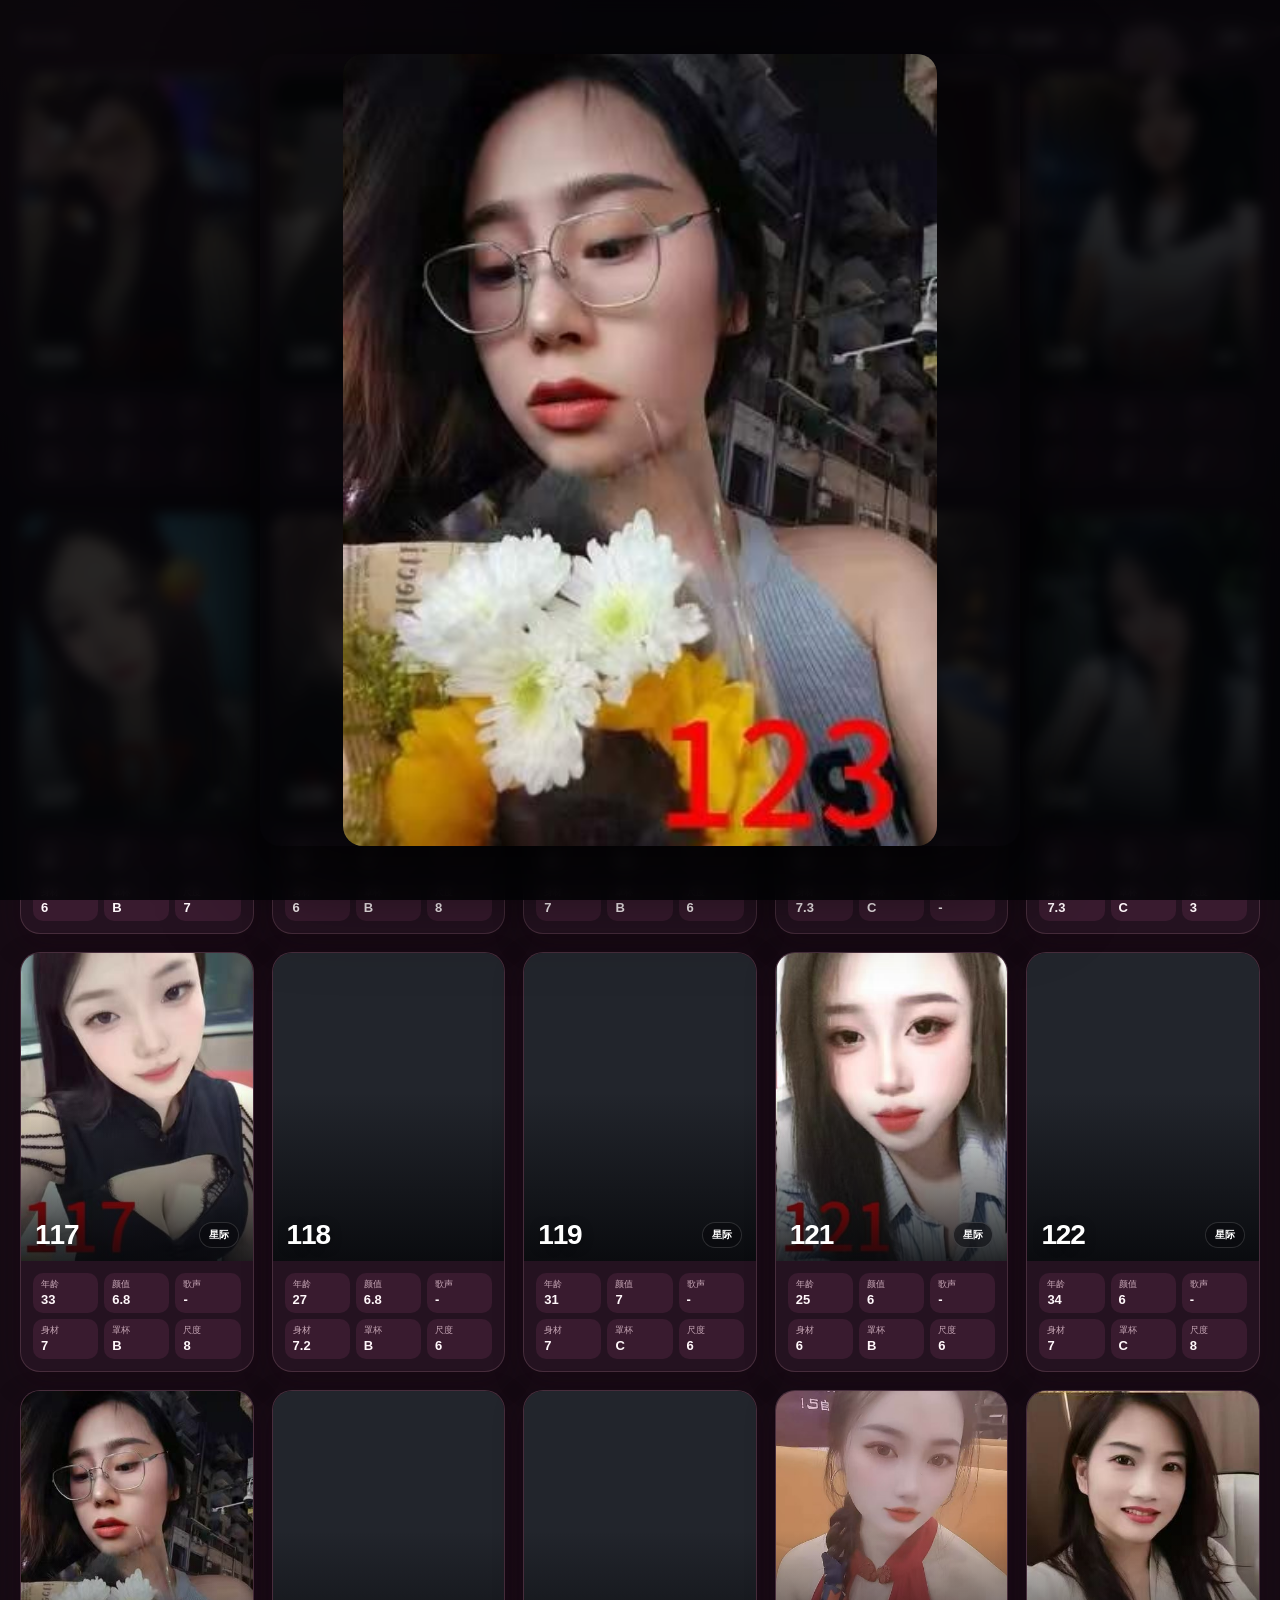
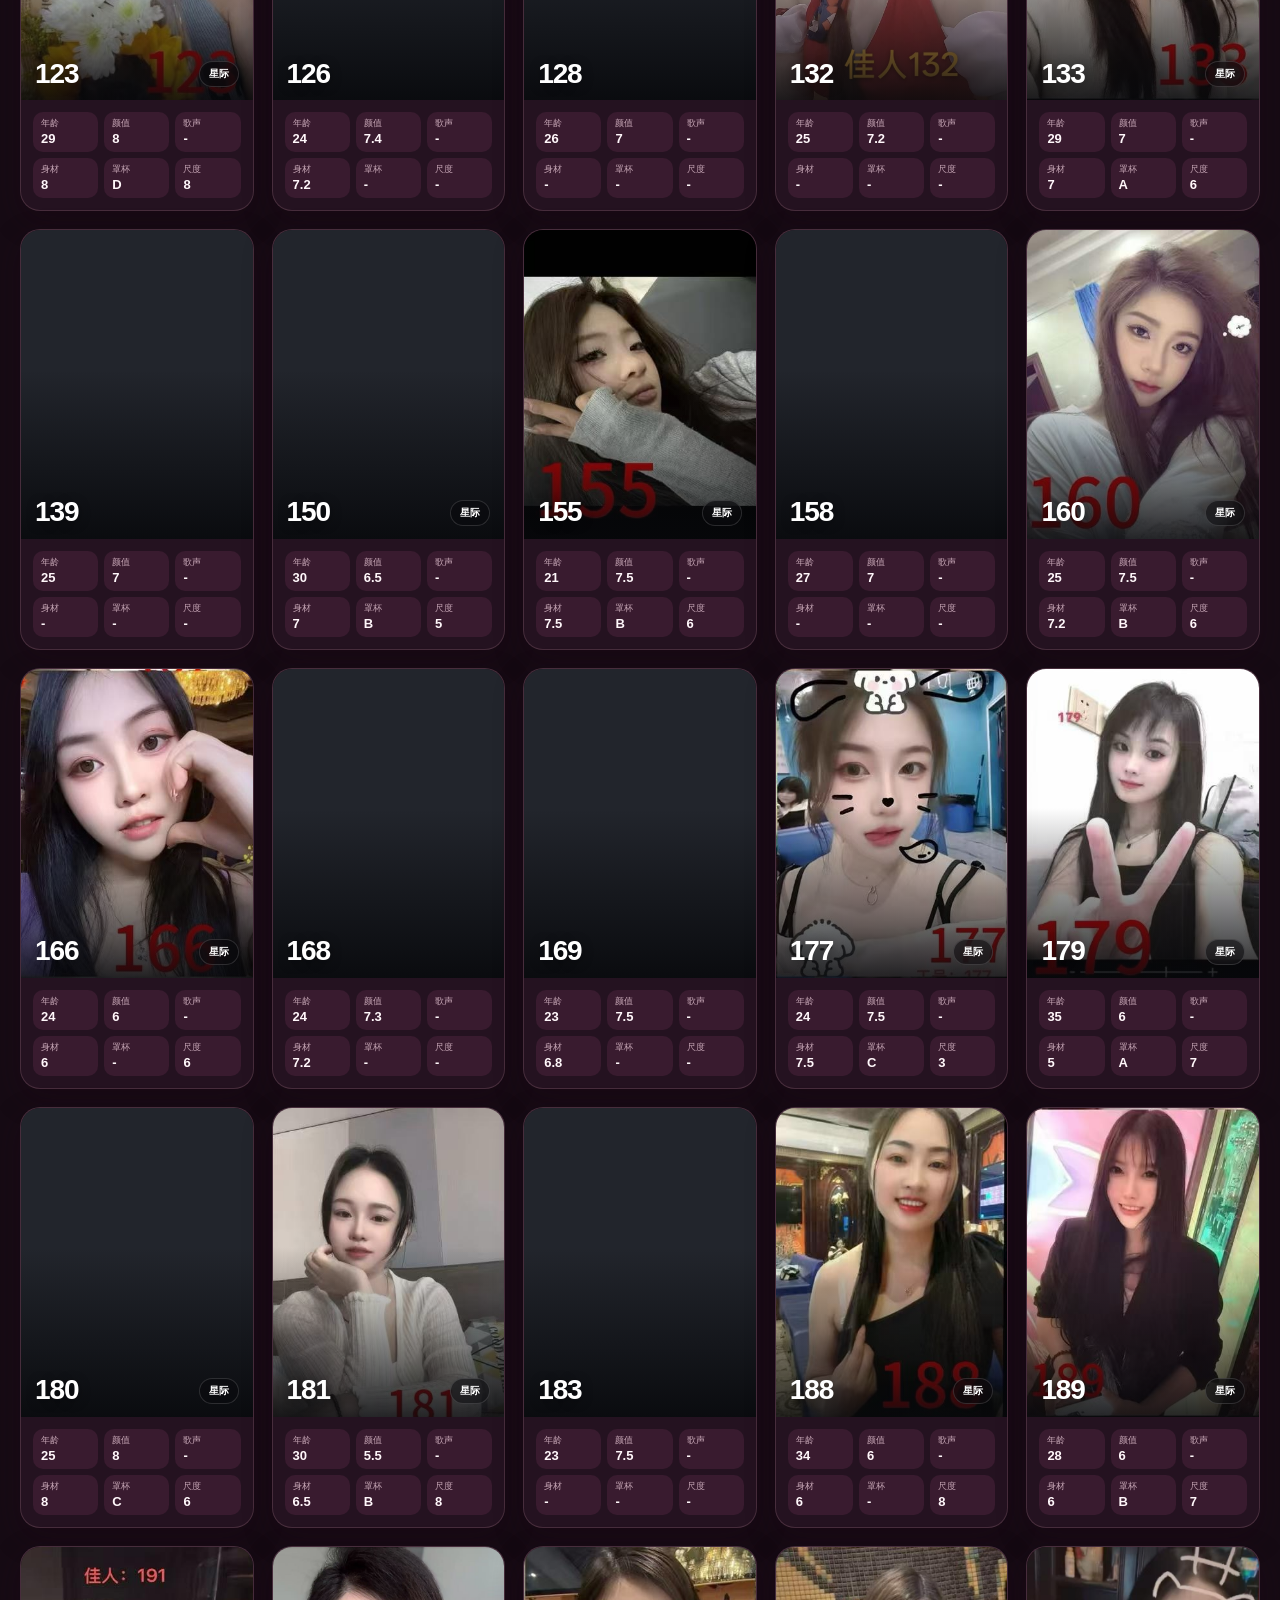
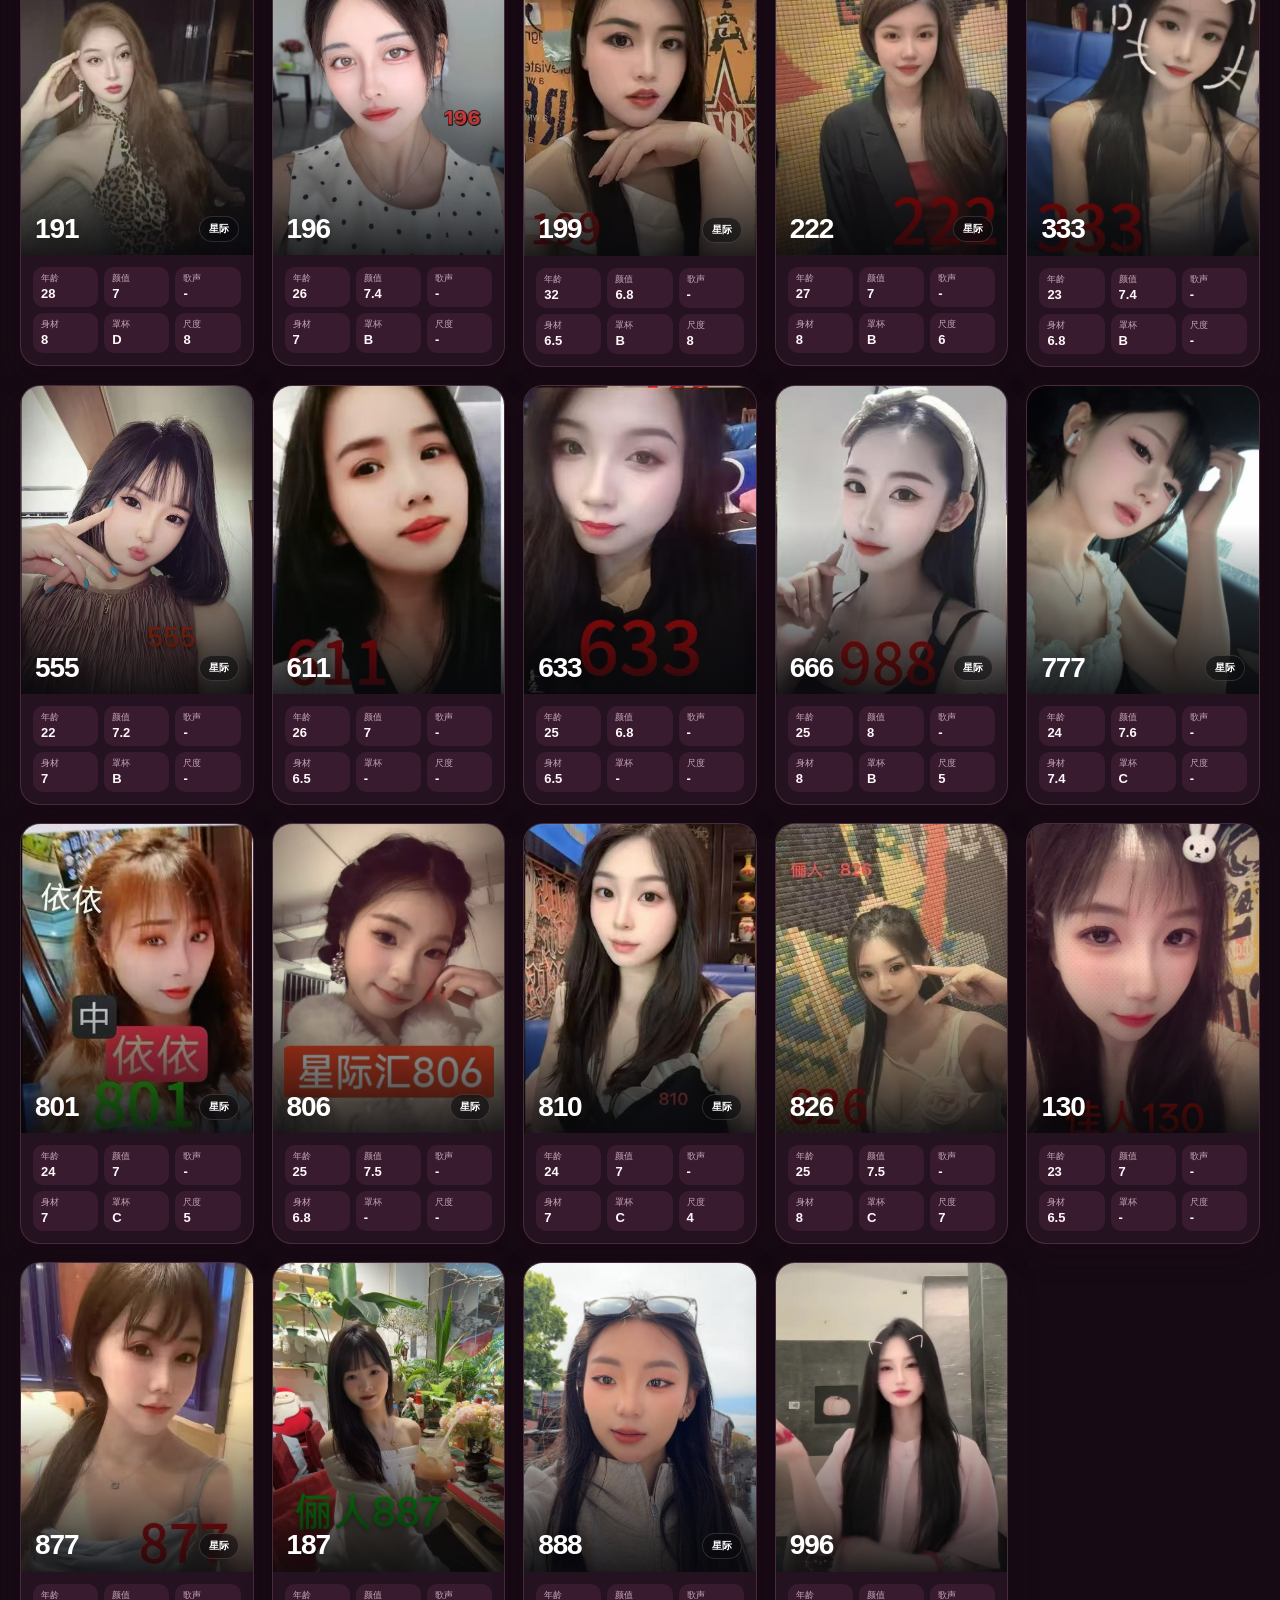
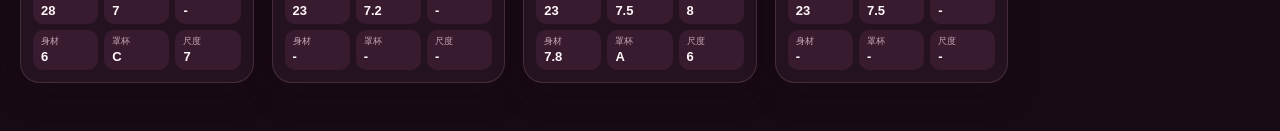
==== index.html @ d5c905c2 "style: mobile grid switches to three columns with scaled-down card details" ====
<!doctype html>
<html lang="zh-CN">
<head>
  <meta charset="utf-8">
  <meta name="viewport" content="width=device-width, initial-scale=1">
  <title>图鉴</title>
  <link rel="icon" href="assets/favicon.svg" type="image/svg+xml">
  <link rel="stylesheet" href="assets/css/style.css?v=20260918-1">
</head>
<body>
  <main>
    <div class="utility-bar">
      <div class="summary" id="summary">加载中</div>
      <div class="utility-actions">
        <label class="sort-control">
          <span>排序</span>
          <select id="sortField" aria-label="选择排序字段">
            <option value="default">默认顺序</option>
            <option value="age">年龄</option>
            <option value="appearance">颜值</option>
            <option value="figure">身材</option>
            <option value="cup">罩杯</option>
            <option value="scale">尺度</option>
            <option value="singing">歌声</option>
          </select>
        </label>
        <button class="sort-direction" id="sortDirection" type="button" aria-label="当前为从高到低，点击切换为从低到高" disabled>
          <span id="sortDirectionText">从高到低</span>
          <span class="sort-arrow" aria-hidden="true">↓</span>
        </button>
        <a class="admin-link" href="admin.html">管理</a>
      </div>
    </div>
    <section class="grid" id="techGrid" aria-label="技师列表"></section>
  </main>

  <dialog id="recommendation" class="recommendation" aria-label="推荐 123">
    <button id="closeRecommendation" class="recommendation-card" type="button" aria-label="关闭 123 推荐">
      <img id="recommendationImage" alt="推荐 123">
    </button>
  </dialog>

  <dialog id="detail">
    <div class="detail-head">
      <div>
        <strong id="detailNumber"></strong>
        <div class="meta" id="detailNote"></div>
      </div>
      <button class="btn" id="closeDetail" type="button">关闭</button>
    </div>
    <div class="detail-body">
      <div id="detailInfo"></div>
      <div class="gallery" id="gallery"></div>
    </div>
  </dialog>

  <dialog id="viewer" class="viewer">
    <div class="detail-head">
      <strong id="viewerTitle">查看</strong>
      <button class="btn" id="closeViewer" type="button">关闭</button>
    </div>
    <div class="viewer-body" id="viewerBody"></div>
  </dialog>

  <script src="data.js"></script>
  <script src="assets/js/app.js?v=20260821-1"></script>
</body>
</html>
---- assets/css/style.css ----
:root {
  --bg: #160b14;
  --surface: rgba(39, 20, 34, .92);
  --surface-2: rgba(66, 31, 53, .72);
  --ink: #fff7fa;
  --muted: #c9a9b8;
  --line: rgba(255, 183, 207, .16);
  --accent: #ff9fbd;
  --shadow: 0 22px 60px rgba(33, 5, 23, .48);
  color-scheme: dark;
  font-family: "Microsoft YaHei", "PingFang SC", "Segoe UI", Arial, sans-serif;
}

* { box-sizing: border-box; }
html { background: var(--bg); }
body {
  margin: 0;
  min-height: 100vh;
  color: var(--ink);
  background:
    radial-gradient(circle at 12% 8%, rgba(255, 119, 164, .2), transparent 32%),
    radial-gradient(circle at 88% 28%, rgba(211, 94, 153, .18), transparent 36%),
    linear-gradient(155deg, #25101f 0%, var(--bg) 48%, #100810 100%);
  background-attachment: fixed;
}
body::before {
  content: "";
  position: fixed;
  z-index: 0;
  inset: 0;
  pointer-events: none;
  background: url("../peach-blossoms.svg") top right / min(900px, 96vw) auto no-repeat;
  opacity: .44;
}
button { border: 0; cursor: pointer; font: inherit; }
button, a { -webkit-tap-highlight-color: transparent; }
button:focus-visible, a:focus-visible { outline: 2px solid var(--accent); outline-offset: 3px; }

main { position: relative; z-index: 1; width: min(1240px, calc(100vw - 36px)); margin: 0 auto; padding: 20px 0 48px; }
.utility-bar { min-height: 38px; margin-bottom: 16px; display: flex; align-items: center; justify-content: space-between; }
.summary { color: var(--muted); font-size: 13px; font-weight: 600; letter-spacing: .04em; }
.utility-actions { display: flex; align-items: center; gap: 8px; }
.sort-control { min-height: 34px; border: 1px solid var(--line); border-radius: 999px; padding: 0 5px 0 13px; display: inline-flex; align-items: center; gap: 7px; color: var(--muted); background: rgba(255, 255, 255, .045); font-size: 11px; font-weight: 700; backdrop-filter: blur(12px); }
.sort-control select { min-height: 28px; border: 0; border-radius: 999px; padding: 0 27px 0 8px; color: var(--ink); background: var(--surface-2); font: inherit; cursor: pointer; color-scheme: dark; }
.sort-control select:focus-visible { outline: 2px solid var(--accent); outline-offset: 1px; }
.sort-direction { min-height: 34px; border: 1px solid var(--line); border-radius: 999px; padding: 0 12px; display: inline-flex; align-items: center; gap: 6px; color: #c6c8d0; background: rgba(255, 255, 255, .045); font-size: 11px; font-weight: 700; backdrop-filter: blur(12px); }
.sort-direction:not(:disabled):hover { color: var(--ink); background: rgba(255, 255, 255, .09); }
.sort-direction:disabled { opacity: .42; cursor: default; }
.sort-arrow { color: var(--accent); font-size: 15px; line-height: 1; }
.admin-link { min-height: 34px; border: 1px solid var(--line); border-radius: 999px; padding: 0 14px; display: inline-flex; align-items: center; color: #c6c8d0; background: rgba(255, 255, 255, .045); text-decoration: none; font-size: 12px; font-weight: 700; backdrop-filter: blur(12px); }
.admin-link:hover { color: var(--ink); background: rgba(255, 255, 255, .09); }

.grid { display: grid; grid-template-columns: repeat(auto-fill, minmax(220px, 1fr)); gap: 18px; align-items: start; }
.card { position: relative; overflow: hidden; border: 1px solid var(--line); border-radius: 20px; padding: 0; color: inherit; background: var(--surface); box-shadow: 0 10px 30px rgba(33, 5, 23, .3); text-align: left; backdrop-filter: blur(14px); transition: transform .22s ease, border-color .22s ease, box-shadow .22s ease; }
.card:hover { transform: translateY(-5px); border-color: rgba(255, 159, 189, .46); box-shadow: var(--shadow); }
.avatar { position: relative; aspect-ratio: 3 / 4; overflow: hidden; background: #22252c; }
.avatar::after { content: ""; position: absolute; inset: 45% 0 0; background: linear-gradient(180deg, transparent, rgba(7, 8, 11, .88)); pointer-events: none; }
.avatar img { width: 100%; height: 100%; object-fit: cover; display: block; transition: transform .45s ease; }
.card:hover .avatar img { transform: scale(1.025); }
.card-head { position: absolute; z-index: 1; right: 14px; bottom: 13px; left: 14px; display: flex; align-items: flex-end; justify-content: space-between; gap: 8px; }
.number { color: #fff; font-size: 28px; font-weight: 900; line-height: .95; letter-spacing: -.04em; text-shadow: 0 2px 12px rgba(0, 0, 0, .45); }
.tag { flex: 0 0 auto; border: 1px solid rgba(255, 255, 255, .14); border-radius: 999px; padding: 5px 9px; color: #fff; background: rgba(10, 11, 14, .54); font-size: 10px; font-weight: 700; backdrop-filter: blur(10px); }
.card-info { padding: 12px; }
.facts { display: grid; grid-template-columns: repeat(3, minmax(0, 1fr)); gap: 6px; }
.fact { min-width: 0; border-radius: 10px; padding: 7px 8px; background: var(--surface-2); }
.fact-label { display: block; color: var(--muted); font-size: 9px; line-height: 1; white-space: nowrap; }
.fact-value { display: block; margin-top: 4px; color: var(--ink); font-size: 13px; font-weight: 750; line-height: 1; overflow-wrap: anywhere; }
.meta { color: var(--muted); font-size: 13px; line-height: 1.45; }

dialog { width: min(980px, calc(100vw - 24px)); border: 1px solid var(--line); border-radius: 20px; padding: 0; color: var(--ink); background: #111319; box-shadow: 0 30px 100px rgba(0, 0, 0, .65); }
dialog::backdrop { background: rgba(3, 4, 6, .82); backdrop-filter: blur(5px); }
.recommendation { width: min(760px, calc(100vw - 24px)); border: 0; border-radius: 20px; overflow: hidden; background: transparent; box-shadow: 0 30px 100px rgba(0, 0, 0, .78); }
.recommendation::backdrop { background: rgba(3, 4, 6, .86); backdrop-filter: blur(7px); }
.recommendation-card { width: 100%; display: grid; place-items: center; padding: 0; color: inherit; background: transparent; }
.recommendation-card img { display: block; width: auto; max-width: 100%; height: min(88vh, 900px); max-height: calc(100vh - 32px); border-radius: 20px; object-fit: contain; background: #08090b; }
.detail-head { min-height: 66px; padding: 14px 18px; border-bottom: 1px solid var(--line); display: flex; align-items: center; justify-content: space-between; gap: 14px; }
.detail-head strong { display: block; font-size: 24px; line-height: 1.2; }
.btn { min-width: 42px; min-height: 38px; border: 1px solid var(--line); border-radius: 999px; padding: 0 14px; display: inline-flex; align-items: center; justify-content: center; color: var(--ink); background: rgba(255, 255, 255, .07); font-weight: 700; }
.btn:hover { background: rgba(255, 255, 255, .12); }
.detail-body { max-height: calc(100vh - 110px); overflow: auto; padding: 16px; display: grid; gap: 14px; }
.comment-box { border: 1px solid var(--line); border-radius: 14px; padding: 12px 14px; display: grid; gap: 6px; background: var(--surface-2); }
.comment-title { color: var(--accent); font-size: 12px; font-weight: 800; }
.comment-text { color: var(--ink); font-size: 14px; line-height: 1.6; }
.gallery { display: grid; grid-template-columns: repeat(auto-fit, minmax(230px, 1fr)); gap: 12px; align-items: start; }
.media { overflow: hidden; border: 1px solid var(--line); border-radius: 15px; padding: 0; color: inherit; background: var(--surface); text-align: left; }
.media img, .media video { width: 100%; aspect-ratio: 3 / 4; object-fit: cover; display: block; background: #08090b; }
.media-caption { padding: 10px 12px; color: var(--muted); font-size: 12px; }
.viewer { width: min(980px, calc(100vw - 16px)); background: #07080a; }
.viewer-body { max-height: calc(100vh - 104px); overflow: auto; padding: 14px; display: grid; place-items: center; }
.viewer-body img, .viewer-body video { max-width: 100%; max-height: calc(100vh - 134px); border-radius: 12px; background: #050505; }
.viewer-stage { position: relative; width: 100%; min-height: min(620px, calc(100vh - 150px)); display: grid; grid-template-columns: 52px minmax(0, 1fr) 52px; align-items: center; gap: 10px; }
.viewer-content { display: grid; place-items: center; min-width: 0; }
.viewer-nav { width: 46px; height: 56px; border: 1px solid var(--line); border-radius: 999px; color: #fff; background: rgba(255, 255, 255, .08); font-size: 36px; line-height: 1; display: grid; place-items: center; }
.viewer-nav:disabled { opacity: .24; cursor: default; }
.viewer-nav:not(:disabled):hover { background: rgba(255, 255, 255, .15); }

@media (max-width: 720px) {
  main { width: calc(100vw - 12px); padding: 6px 0 20px; }
  .utility-bar { min-height: 30px; margin-bottom: 6px; padding: 0 2px; }
  .utility-actions { gap: 5px; }
  .sort-control { min-height: 30px; padding: 0 3px 0 9px; gap: 3px; font-size: 10px; }
  .sort-control select { min-height: 24px; padding: 0 21px 0 5px; }
  .sort-direction { min-height: 30px; padding: 0 9px; font-size: 10px; }
  .admin-link { min-height: 30px; padding: 0 11px; font-size: 11px; }
  .summary { font-size: 11px; }
  .grid { grid-template-columns: repeat(3, minmax(0, 1fr)); gap: 4px; }
  .card { border-radius: 10px; }
  .card:hover { transform: none; }
  .avatar { aspect-ratio: 4 / 4.6; }
  .card-head { right: 5px; bottom: 5px; left: 5px; }
  .number { font-size: 15px; }
  .tag { padding: 3px 5px; font-size: 8px; }
  .card-info { padding: 4px; }
  .facts { gap: 2px; }
  .fact { border-radius: 5px; padding: 3px 2px; }
  .fact-label { font-size: 6px; }
  .fact-value { margin-top: 1px; font-size: 9px; }
  dialog { border-radius: 16px; }
  .recommendation, .recommendation-card img { border-radius: 14px; }
  .recommendation-card img { width: 100%; height: auto; }
  .detail-head { min-height: 58px; padding: 10px 12px; }
  .detail-head strong { font-size: 20px; }
  .detail-body { padding: 10px; }
  .gallery { grid-template-columns: 1fr; gap: 10px; }
  .viewer-stage { grid-template-columns: 38px minmax(0, 1fr) 38px; gap: 4px; }
  .viewer-nav { width: 34px; height: 44px; font-size: 28px; }
}

@media (max-width: 480px) {
  .sort-control > span, .sort-direction span:first-child { display: none; }
  .sort-control { padding-left: 3px; }
  .sort-direction { width: 30px; padding: 0; justify-content: center; }
}

@media (prefers-reduced-motion: reduce) {
  *, *::before, *::after { scroll-behavior: auto !important; transition: none !important; }
}
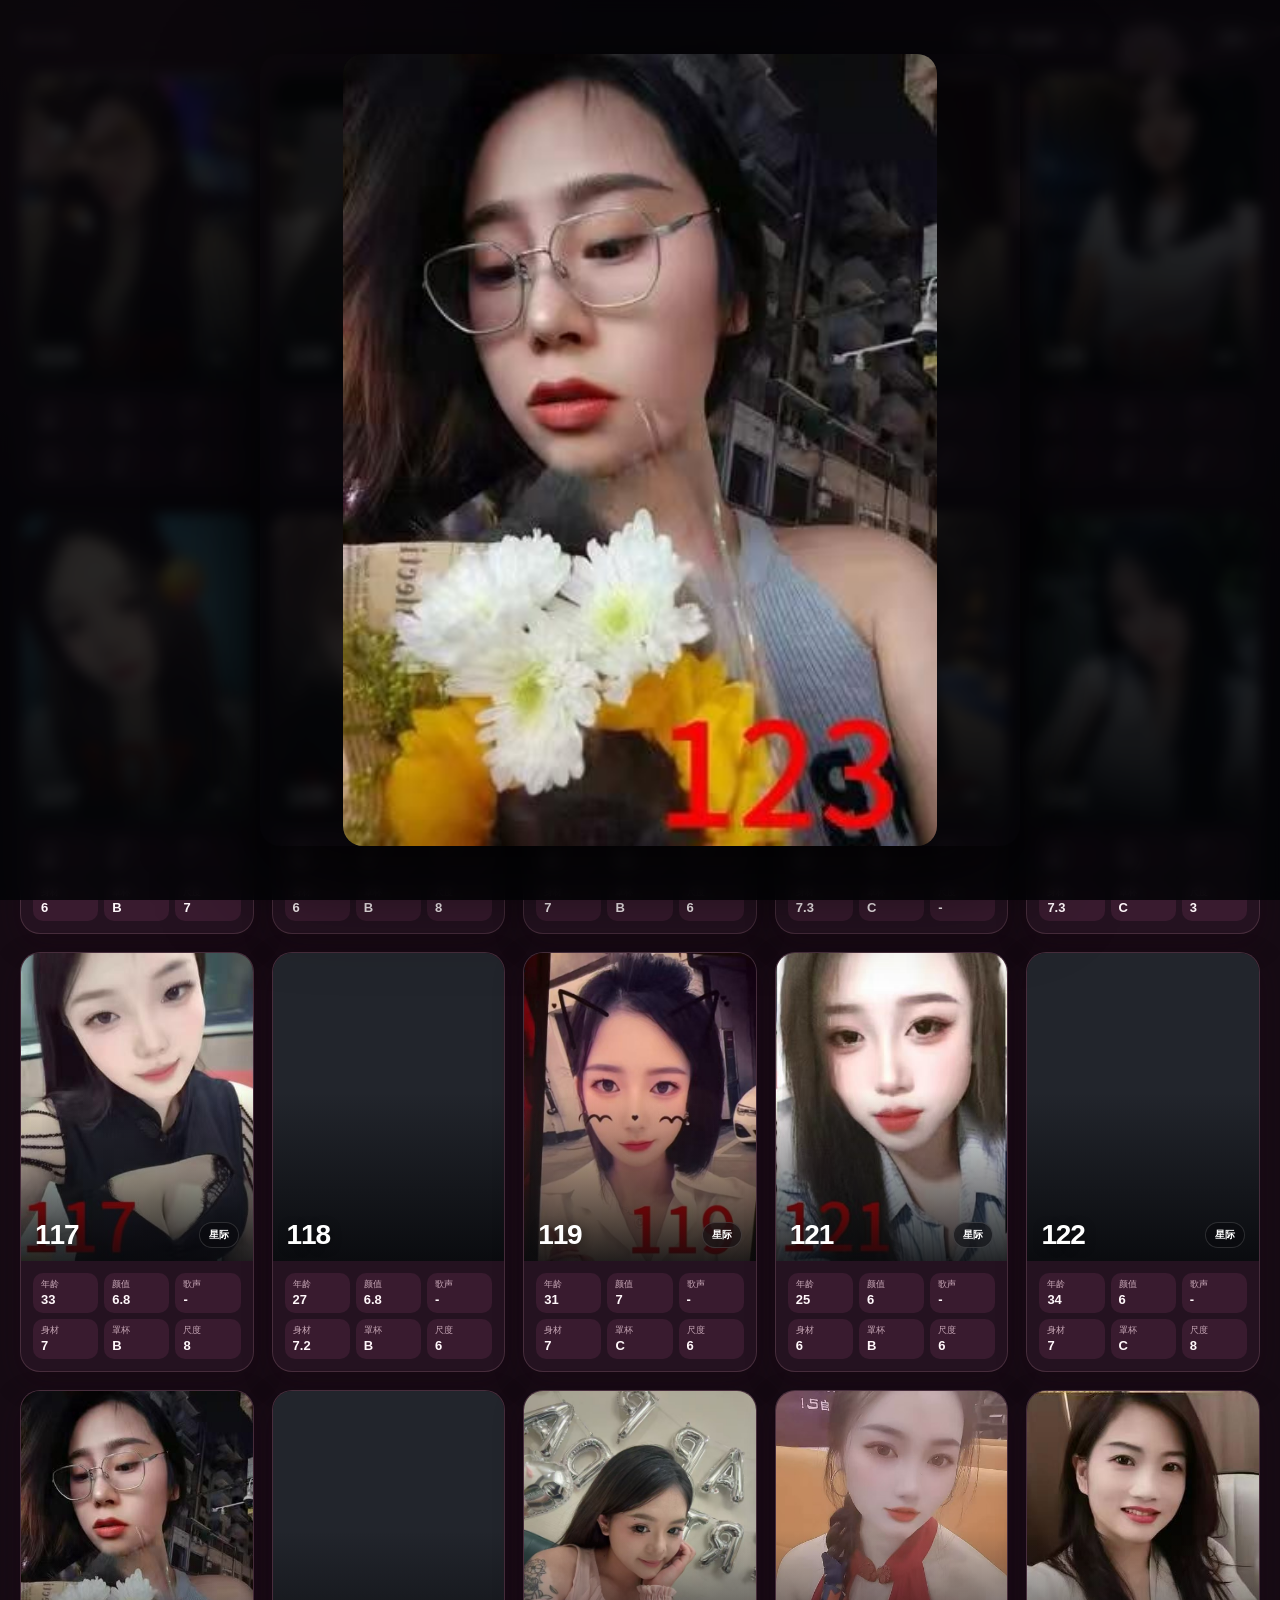
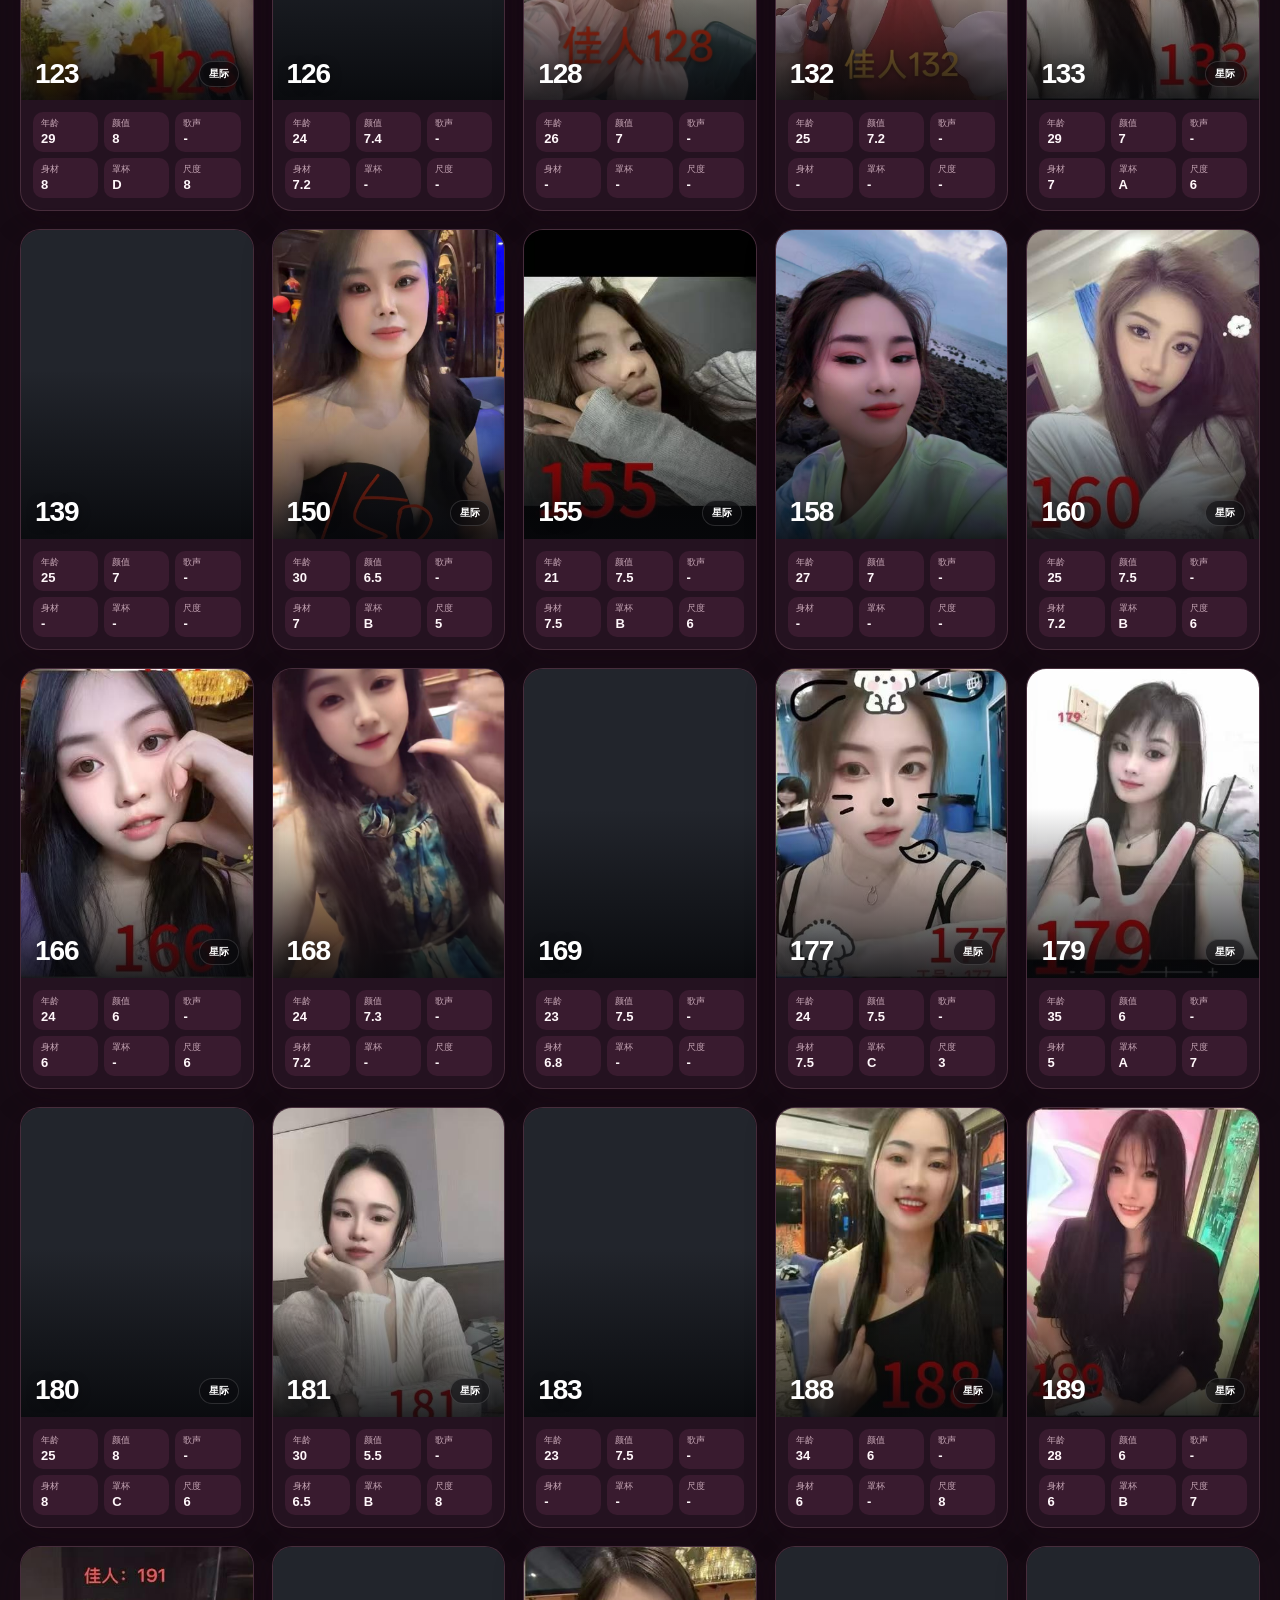
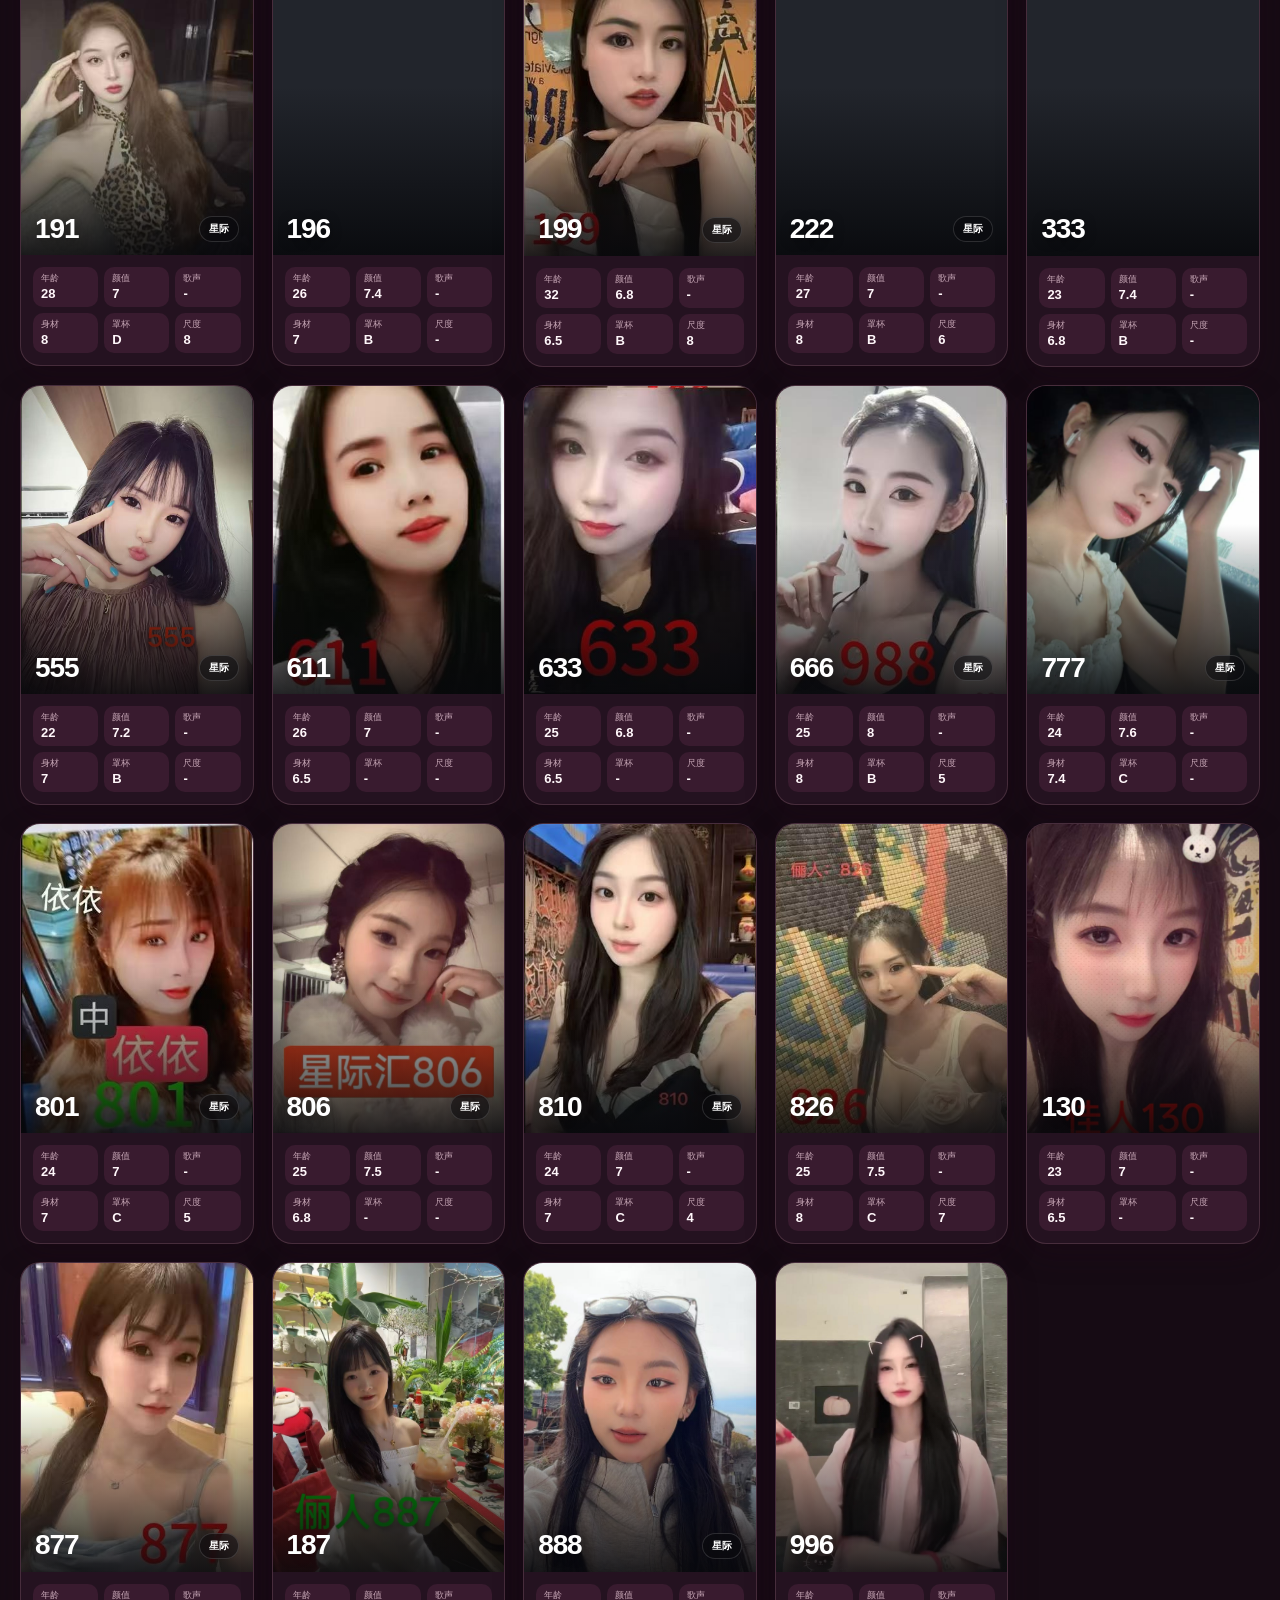
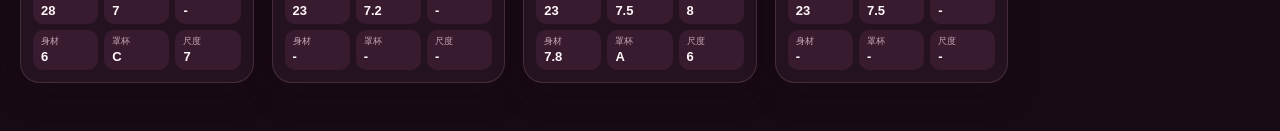
==== commit e978d45e: "style: mobile detail gallery switches to three-column thumbnails" ====
--- a/index.html
+++ b/index.html
@@ -5,7 +5,7 @@
   <meta name="viewport" content="width=device-width, initial-scale=1">
   <title>图鉴</title>
   <link rel="icon" href="assets/favicon.svg" type="image/svg+xml">
-  <link rel="stylesheet" href="assets/css/style.css?v=20260918-1">
+  <link rel="stylesheet" href="assets/css/style.css?v=20260918-2">
 </head>
 <body>
   <main>
--- a/assets/css/style.css
+++ b/assets/css/style.css
@@ -121,7 +121,9 @@
   .detail-head { min-height: 58px; padding: 10px 12px; }
   .detail-head strong { font-size: 20px; }
   .detail-body { padding: 10px; }
-  .gallery { grid-template-columns: 1fr; gap: 10px; }
+  .gallery { grid-template-columns: repeat(3, minmax(0, 1fr)); gap: 4px; }
+  .media { border-radius: 10px; }
+  .media-caption { padding: 4px 5px; font-size: 9px; }
   .viewer-stage { grid-template-columns: 38px minmax(0, 1fr) 38px; gap: 4px; }
   .viewer-nav { width: 34px; height: 44px; font-size: 28px; }
 }
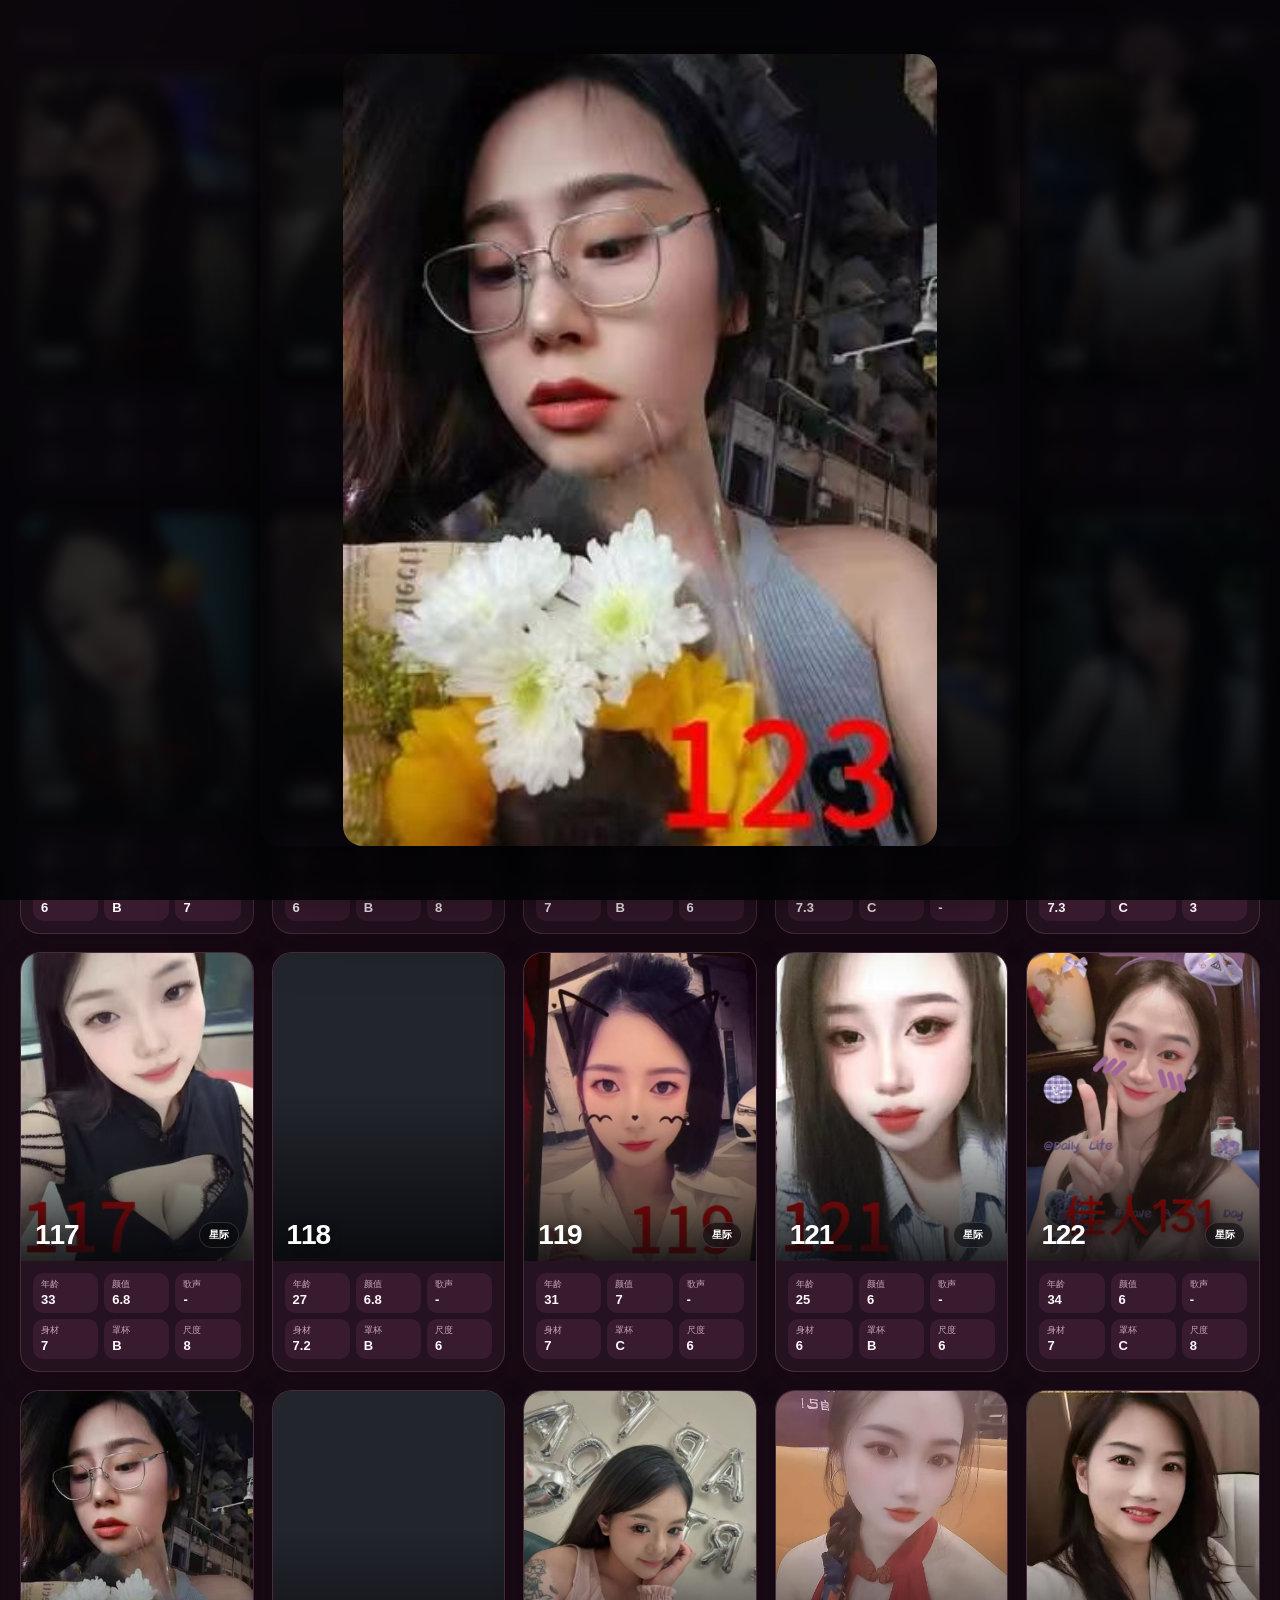
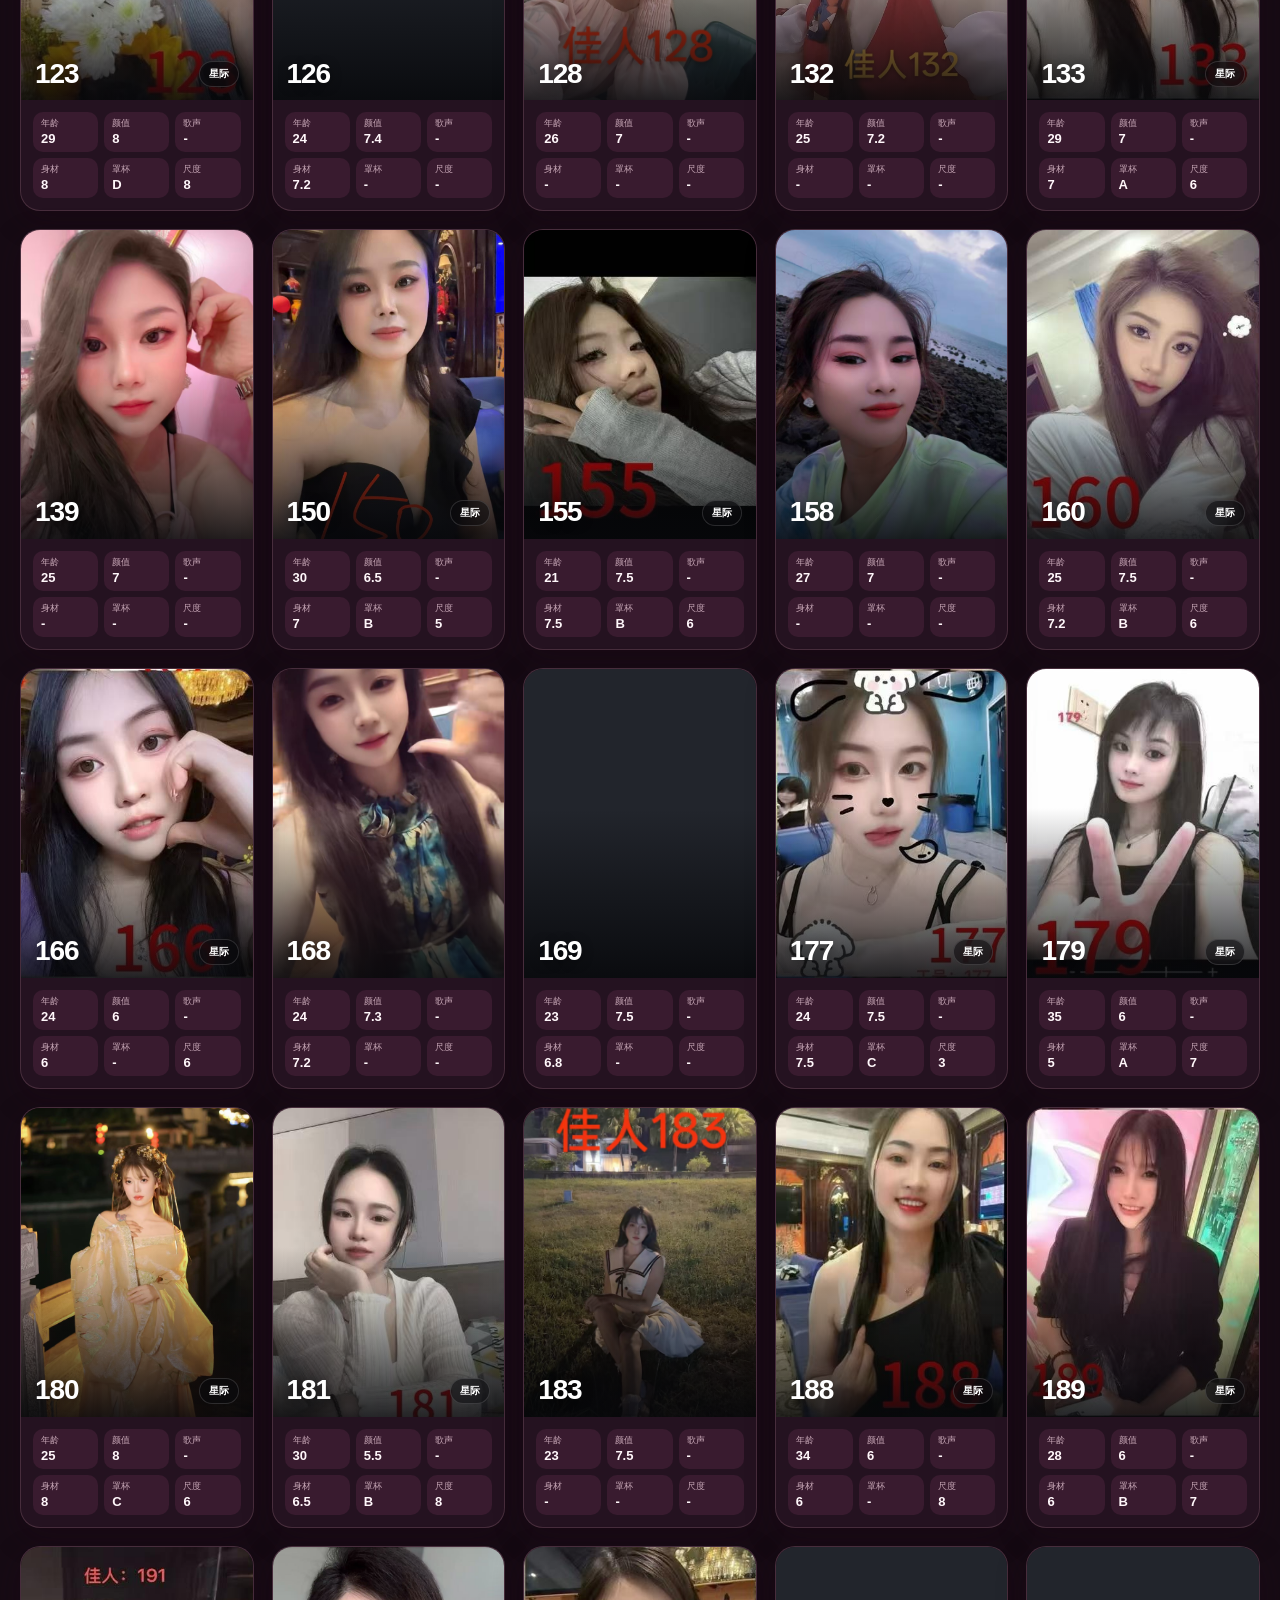
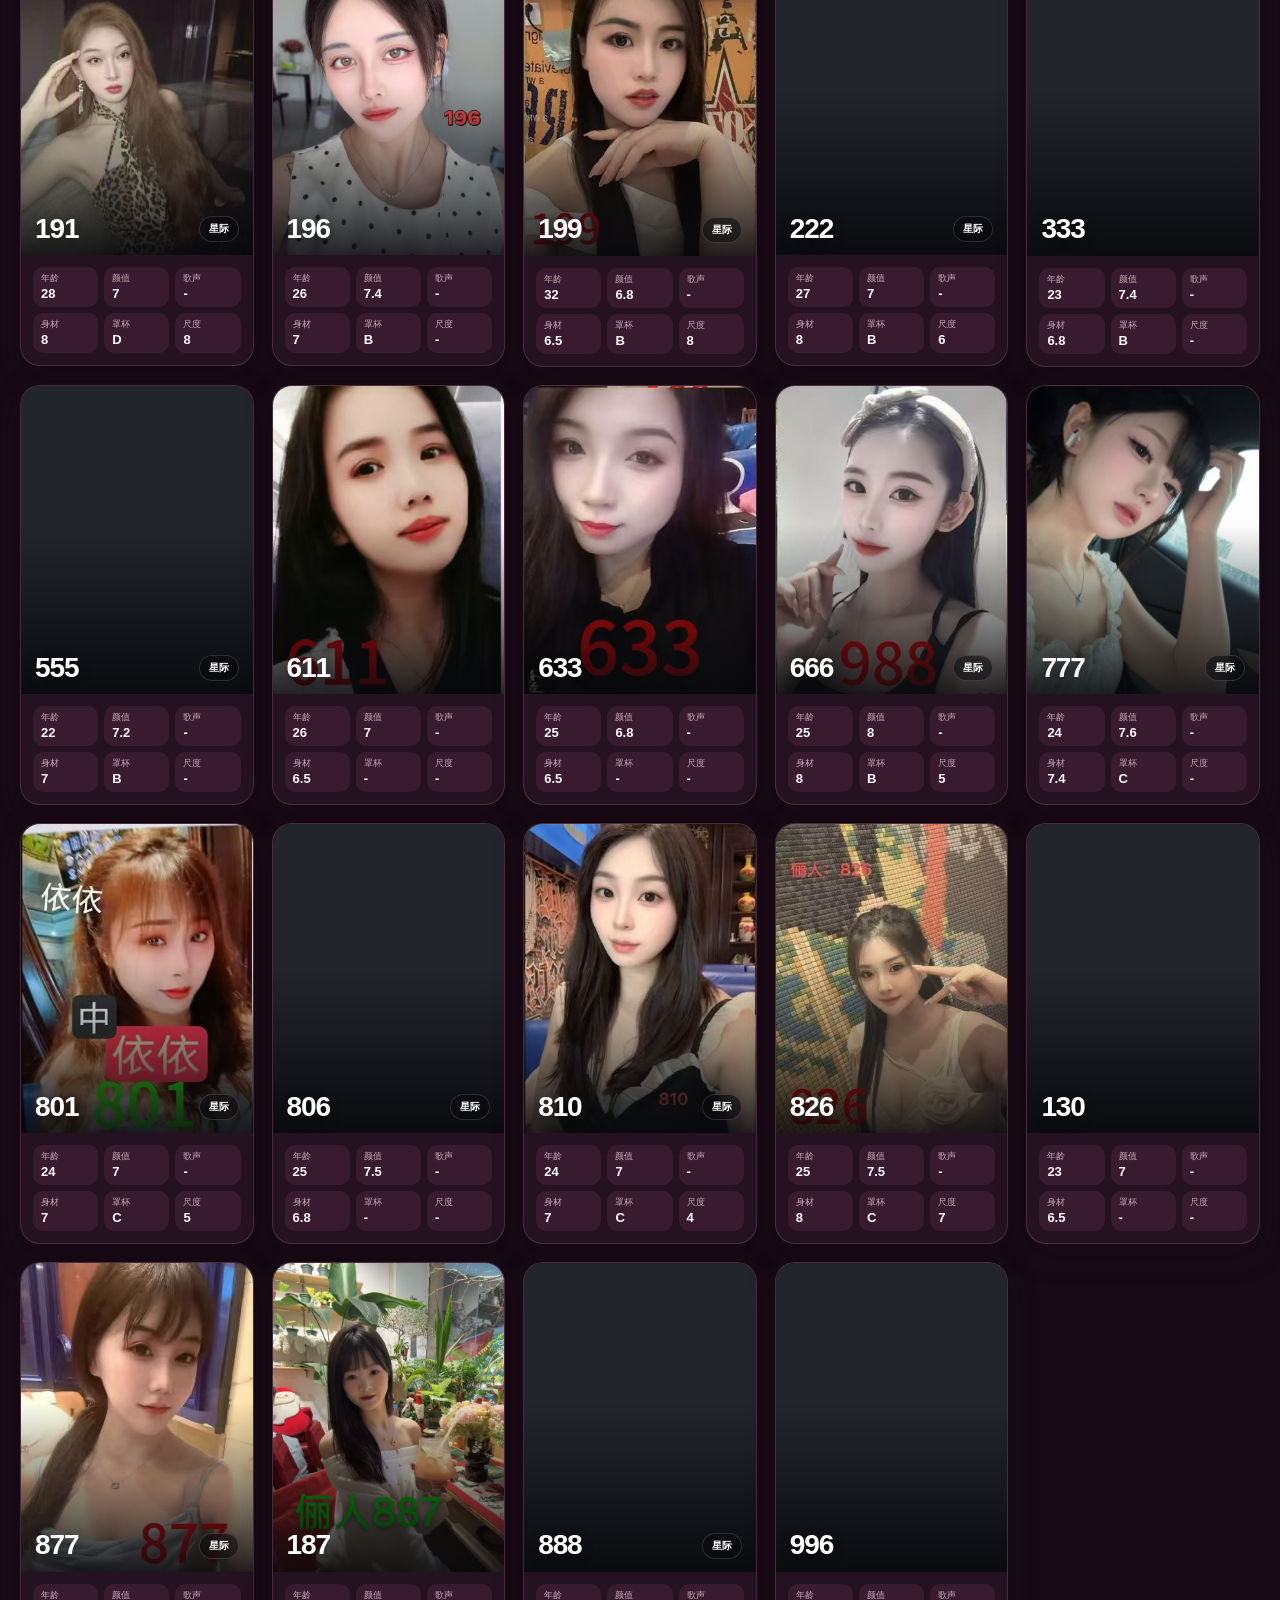
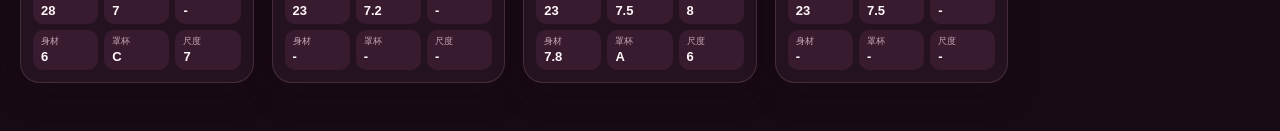
==== commit b04966c9: "style: desktop detail gallery uses fixed-size thumbnail grid" ====
--- a/index.html
+++ b/index.html
@@ -5,7 +5,7 @@
   <meta name="viewport" content="width=device-width, initial-scale=1">
   <title>图鉴</title>
   <link rel="icon" href="assets/favicon.svg" type="image/svg+xml">
-  <link rel="stylesheet" href="assets/css/style.css?v=20260918-2">
+  <link rel="stylesheet" href="assets/css/style.css?v=20260918-3">
 </head>
 <body>
   <main>
--- a/assets/css/style.css
+++ b/assets/css/style.css
@@ -81,10 +81,10 @@
 .comment-box { border: 1px solid var(--line); border-radius: 14px; padding: 12px 14px; display: grid; gap: 6px; background: var(--surface-2); }
 .comment-title { color: var(--accent); font-size: 12px; font-weight: 800; }
 .comment-text { color: var(--ink); font-size: 14px; line-height: 1.6; }
-.gallery { display: grid; grid-template-columns: repeat(auto-fit, minmax(230px, 1fr)); gap: 12px; align-items: start; }
+.gallery { display: grid; grid-template-columns: repeat(auto-fill, minmax(150px, 1fr)); gap: 12px; align-items: start; }
 .media { overflow: hidden; border: 1px solid var(--line); border-radius: 15px; padding: 0; color: inherit; background: var(--surface); text-align: left; }
 .media img, .media video { width: 100%; aspect-ratio: 3 / 4; object-fit: cover; display: block; background: #08090b; }
-.media-caption { padding: 10px 12px; color: var(--muted); font-size: 12px; }
+.media-caption { padding: 7px 9px; color: var(--muted); font-size: 11px; }
 .viewer { width: min(980px, calc(100vw - 16px)); background: #07080a; }
 .viewer-body { max-height: calc(100vh - 104px); overflow: auto; padding: 14px; display: grid; place-items: center; }
 .viewer-body img, .viewer-body video { max-width: 100%; max-height: calc(100vh - 134px); border-radius: 12px; background: #050505; }
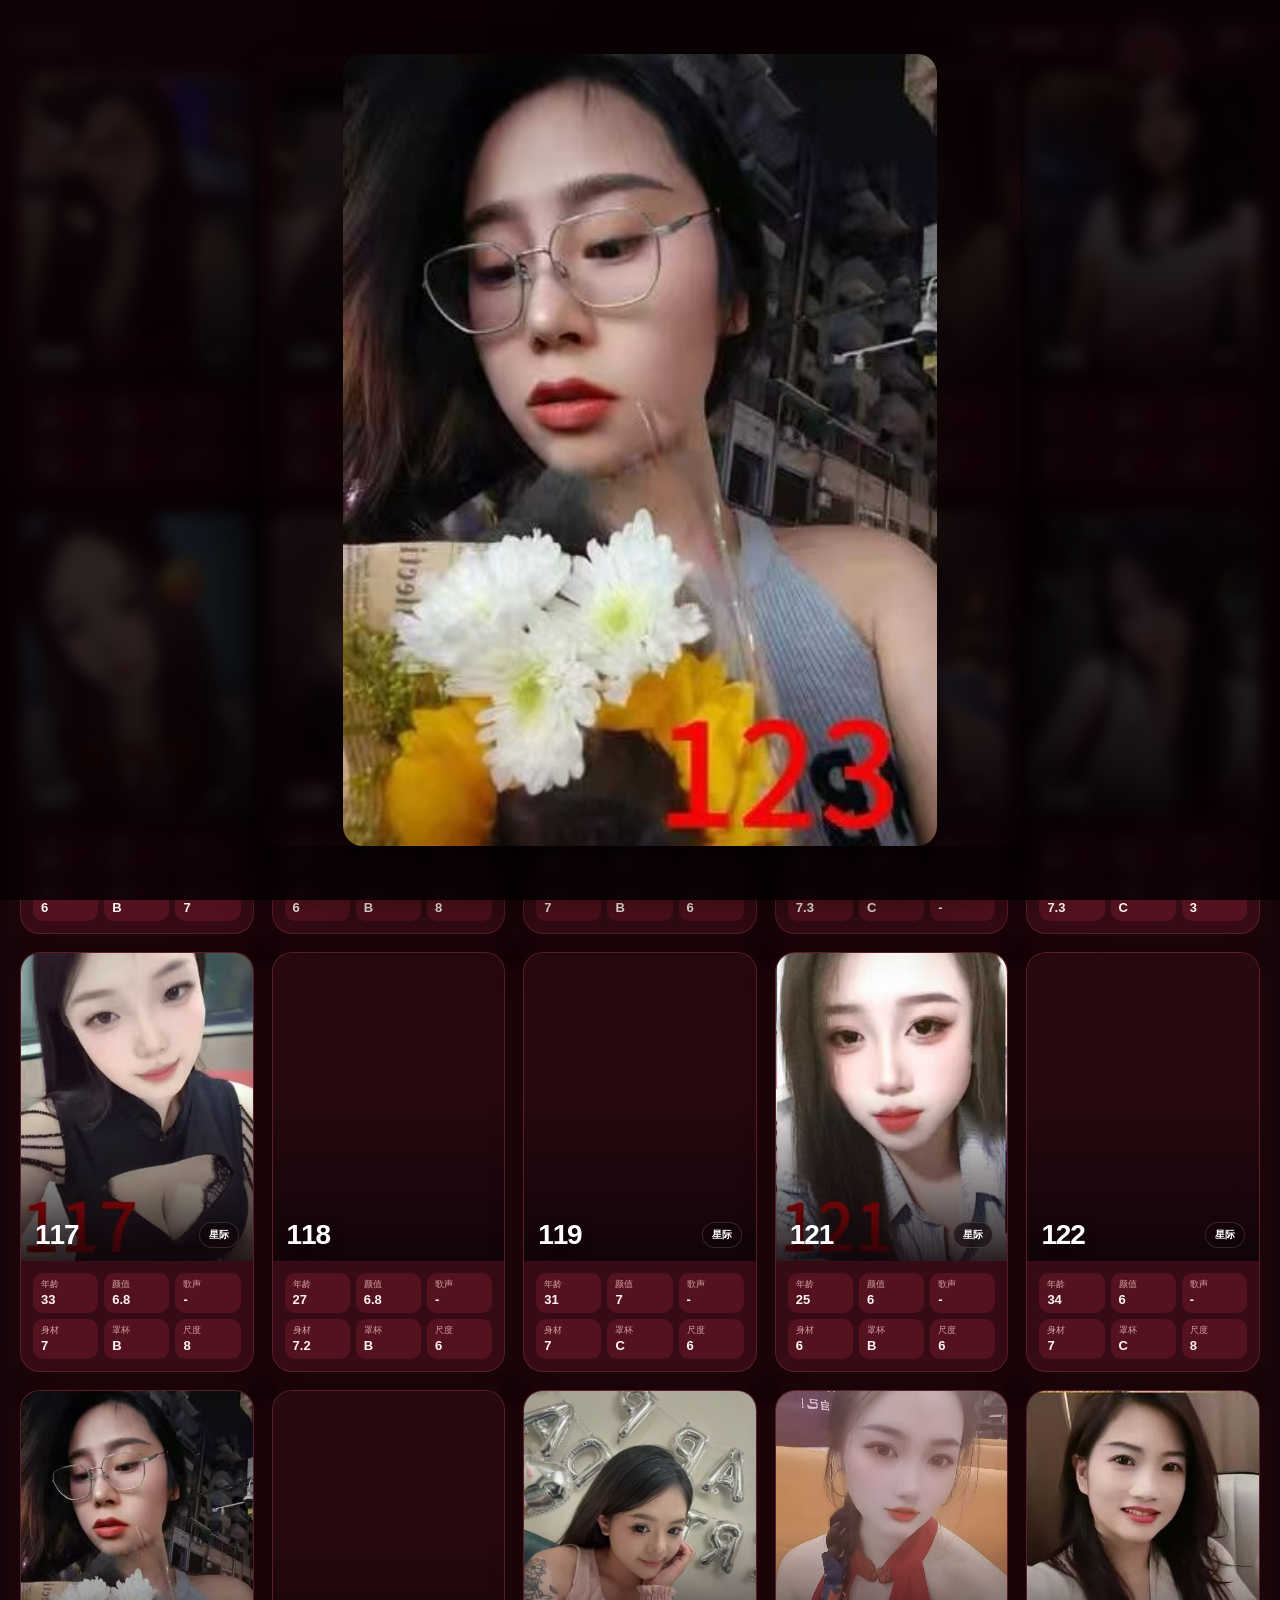
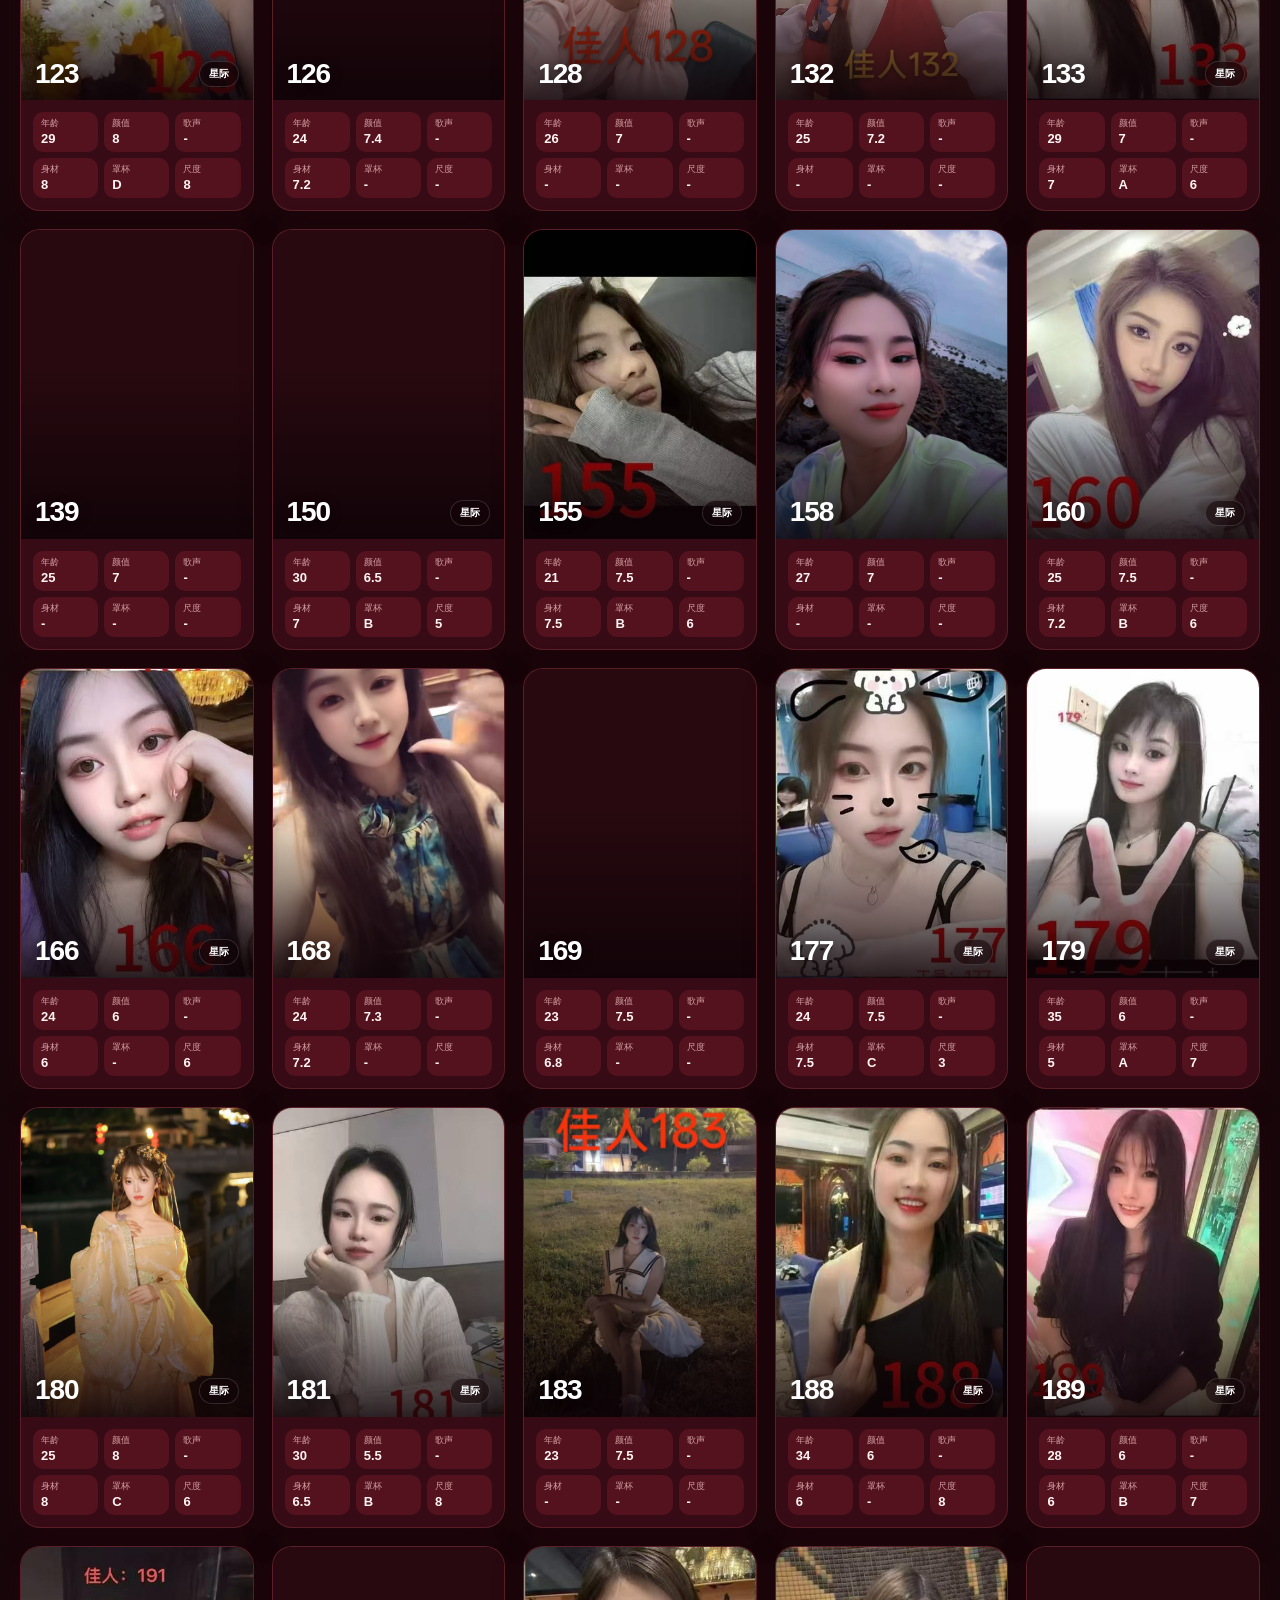
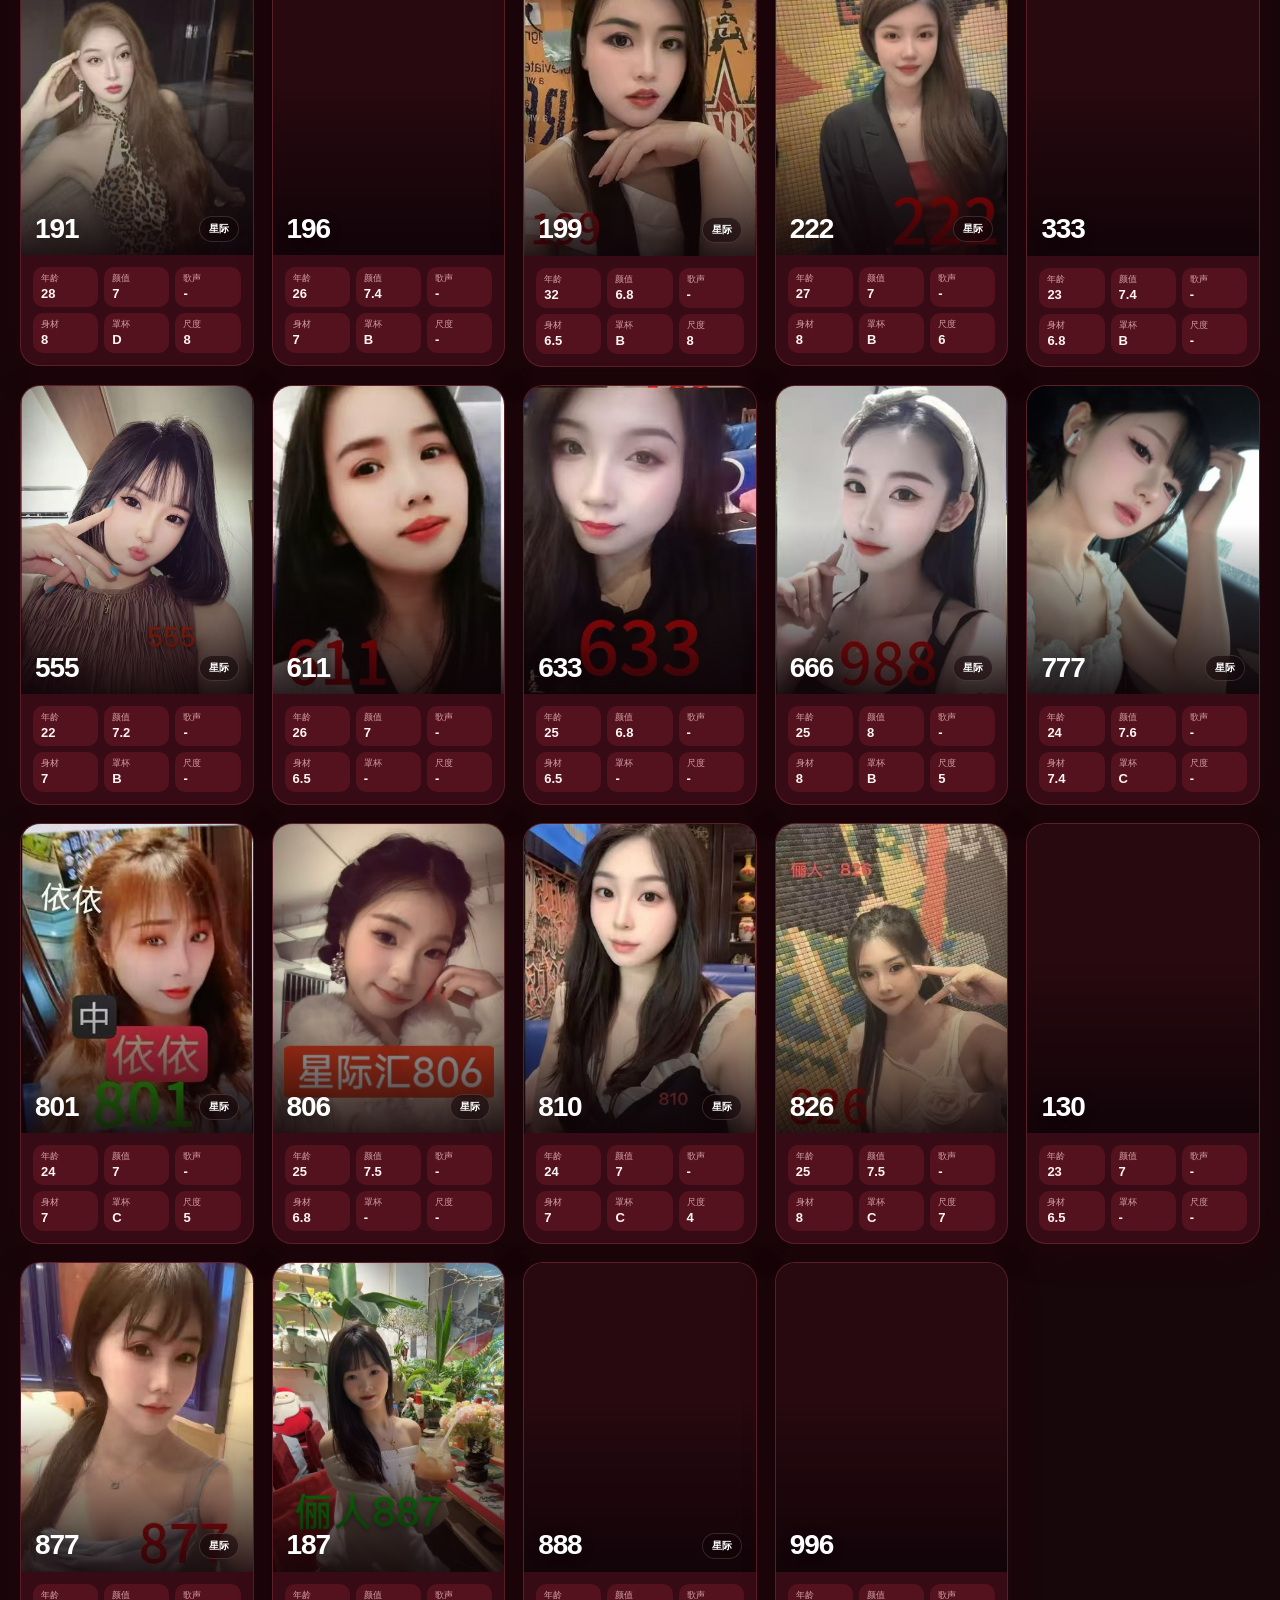
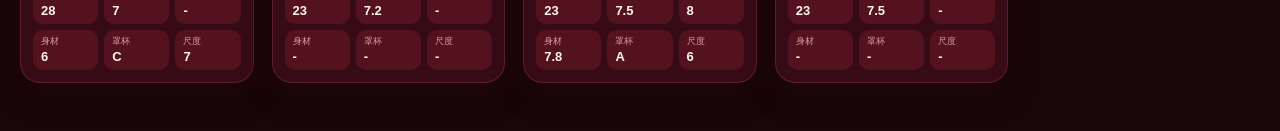
==== commit 8b8c73c1: "style: switch theme to red romantic palette" ====
--- a/index.html
+++ b/index.html
@@ -4,8 +4,8 @@
   <meta charset="utf-8">
   <meta name="viewport" content="width=device-width, initial-scale=1">
   <title>图鉴</title>
-  <link rel="icon" href="assets/favicon.svg" type="image/svg+xml">
-  <link rel="stylesheet" href="assets/css/style.css?v=20260918-3">
+  <link rel="icon" href="assets/favicon.svg?v=2" type="image/svg+xml">
+  <link rel="stylesheet" href="assets/css/style.css?v=20260918-4">
 </head>
 <body>
   <main>
--- a/assets/css/style.css
+++ b/assets/css/style.css
@@ -1,12 +1,12 @@
 :root {
-  --bg: #160b14;
-  --surface: rgba(39, 20, 34, .92);
-  --surface-2: rgba(66, 31, 53, .72);
-  --ink: #fff7fa;
-  --muted: #c9a9b8;
-  --line: rgba(255, 183, 207, .16);
-  --accent: #ff9fbd;
-  --shadow: 0 22px 60px rgba(33, 5, 23, .48);
+  --bg: #17060a;
+  --surface: rgba(58, 13, 23, .92);
+  --surface-2: rgba(96, 22, 34, .72);
+  --ink: #fff4f1;
+  --muted: #d5a1a6;
+  --line: rgba(255, 122, 130, .18);
+  --accent: #ff4d5e;
+  --shadow: 0 22px 60px rgba(60, 4, 14, .5);
   color-scheme: dark;
   font-family: "Microsoft YaHei", "PingFang SC", "Segoe UI", Arial, sans-serif;
 }
@@ -18,9 +18,9 @@
   min-height: 100vh;
   color: var(--ink);
   background:
-    radial-gradient(circle at 12% 8%, rgba(255, 119, 164, .2), transparent 32%),
-    radial-gradient(circle at 88% 28%, rgba(211, 94, 153, .18), transparent 36%),
-    linear-gradient(155deg, #25101f 0%, var(--bg) 48%, #100810 100%);
+    radial-gradient(circle at 12% 8%, rgba(255, 60, 80, .2), transparent 32%),
+    radial-gradient(circle at 88% 28%, rgba(178, 24, 48, .2), transparent 36%),
+    linear-gradient(155deg, #2e0710 0%, var(--bg) 48%, #0e0308 100%);
   background-attachment: fixed;
 }
 body::before {
@@ -29,7 +29,7 @@
   z-index: 0;
   inset: 0;
   pointer-events: none;
-  background: url("../peach-blossoms.svg") top right / min(900px, 96vw) auto no-repeat;
+  background: url("../peach-blossoms.svg?v=2") top right / min(900px, 96vw) auto no-repeat;
   opacity: .44;
 }
 button { border: 0; cursor: pointer; font: inherit; }
@@ -43,23 +43,23 @@
 .sort-control { min-height: 34px; border: 1px solid var(--line); border-radius: 999px; padding: 0 5px 0 13px; display: inline-flex; align-items: center; gap: 7px; color: var(--muted); background: rgba(255, 255, 255, .045); font-size: 11px; font-weight: 700; backdrop-filter: blur(12px); }
 .sort-control select { min-height: 28px; border: 0; border-radius: 999px; padding: 0 27px 0 8px; color: var(--ink); background: var(--surface-2); font: inherit; cursor: pointer; color-scheme: dark; }
 .sort-control select:focus-visible { outline: 2px solid var(--accent); outline-offset: 1px; }
-.sort-direction { min-height: 34px; border: 1px solid var(--line); border-radius: 999px; padding: 0 12px; display: inline-flex; align-items: center; gap: 6px; color: #c6c8d0; background: rgba(255, 255, 255, .045); font-size: 11px; font-weight: 700; backdrop-filter: blur(12px); }
+.sort-direction { min-height: 34px; border: 1px solid var(--line); border-radius: 999px; padding: 0 12px; display: inline-flex; align-items: center; gap: 6px; color: #d9abaf; background: rgba(255, 255, 255, .045); font-size: 11px; font-weight: 700; backdrop-filter: blur(12px); }
 .sort-direction:not(:disabled):hover { color: var(--ink); background: rgba(255, 255, 255, .09); }
 .sort-direction:disabled { opacity: .42; cursor: default; }
 .sort-arrow { color: var(--accent); font-size: 15px; line-height: 1; }
-.admin-link { min-height: 34px; border: 1px solid var(--line); border-radius: 999px; padding: 0 14px; display: inline-flex; align-items: center; color: #c6c8d0; background: rgba(255, 255, 255, .045); text-decoration: none; font-size: 12px; font-weight: 700; backdrop-filter: blur(12px); }
+.admin-link { min-height: 34px; border: 1px solid var(--line); border-radius: 999px; padding: 0 14px; display: inline-flex; align-items: center; color: #d9abaf; background: rgba(255, 255, 255, .045); text-decoration: none; font-size: 12px; font-weight: 700; backdrop-filter: blur(12px); }
 .admin-link:hover { color: var(--ink); background: rgba(255, 255, 255, .09); }
 
 .grid { display: grid; grid-template-columns: repeat(auto-fill, minmax(220px, 1fr)); gap: 18px; align-items: start; }
-.card { position: relative; overflow: hidden; border: 1px solid var(--line); border-radius: 20px; padding: 0; color: inherit; background: var(--surface); box-shadow: 0 10px 30px rgba(33, 5, 23, .3); text-align: left; backdrop-filter: blur(14px); transition: transform .22s ease, border-color .22s ease, box-shadow .22s ease; }
-.card:hover { transform: translateY(-5px); border-color: rgba(255, 159, 189, .46); box-shadow: var(--shadow); }
-.avatar { position: relative; aspect-ratio: 3 / 4; overflow: hidden; background: #22252c; }
-.avatar::after { content: ""; position: absolute; inset: 45% 0 0; background: linear-gradient(180deg, transparent, rgba(7, 8, 11, .88)); pointer-events: none; }
+.card { position: relative; overflow: hidden; border: 1px solid var(--line); border-radius: 20px; padding: 0; color: inherit; background: var(--surface); box-shadow: 0 10px 30px rgba(50, 5, 14, .35); text-align: left; backdrop-filter: blur(14px); transition: transform .22s ease, border-color .22s ease, box-shadow .22s ease; }
+.card:hover { transform: translateY(-5px); border-color: rgba(255, 77, 94, .5); box-shadow: var(--shadow); }
+.avatar { position: relative; aspect-ratio: 3 / 4; overflow: hidden; background: #27090f; }
+.avatar::after { content: ""; position: absolute; inset: 45% 0 0; background: linear-gradient(180deg, transparent, rgba(14, 3, 7, .88)); pointer-events: none; }
 .avatar img { width: 100%; height: 100%; object-fit: cover; display: block; transition: transform .45s ease; }
 .card:hover .avatar img { transform: scale(1.025); }
 .card-head { position: absolute; z-index: 1; right: 14px; bottom: 13px; left: 14px; display: flex; align-items: flex-end; justify-content: space-between; gap: 8px; }
 .number { color: #fff; font-size: 28px; font-weight: 900; line-height: .95; letter-spacing: -.04em; text-shadow: 0 2px 12px rgba(0, 0, 0, .45); }
-.tag { flex: 0 0 auto; border: 1px solid rgba(255, 255, 255, .14); border-radius: 999px; padding: 5px 9px; color: #fff; background: rgba(10, 11, 14, .54); font-size: 10px; font-weight: 700; backdrop-filter: blur(10px); }
+.tag { flex: 0 0 auto; border: 1px solid rgba(255, 255, 255, .14); border-radius: 999px; padding: 5px 9px; color: #fff; background: rgba(20, 4, 9, .54); font-size: 10px; font-weight: 700; backdrop-filter: blur(10px); }
 .card-info { padding: 12px; }
 .facts { display: grid; grid-template-columns: repeat(3, minmax(0, 1fr)); gap: 6px; }
 .fact { min-width: 0; border-radius: 10px; padding: 7px 8px; background: var(--surface-2); }
@@ -67,12 +67,12 @@
 .fact-value { display: block; margin-top: 4px; color: var(--ink); font-size: 13px; font-weight: 750; line-height: 1; overflow-wrap: anywhere; }
 .meta { color: var(--muted); font-size: 13px; line-height: 1.45; }
 
-dialog { width: min(980px, calc(100vw - 24px)); border: 1px solid var(--line); border-radius: 20px; padding: 0; color: var(--ink); background: #111319; box-shadow: 0 30px 100px rgba(0, 0, 0, .65); }
-dialog::backdrop { background: rgba(3, 4, 6, .82); backdrop-filter: blur(5px); }
+dialog { width: min(980px, calc(100vw - 24px)); border: 1px solid var(--line); border-radius: 20px; padding: 0; color: var(--ink); background: #1c0a10; box-shadow: 0 30px 100px rgba(0, 0, 0, .65); }
+dialog::backdrop { background: rgba(8, 1, 3, .82); backdrop-filter: blur(5px); }
 .recommendation { width: min(760px, calc(100vw - 24px)); border: 0; border-radius: 20px; overflow: hidden; background: transparent; box-shadow: 0 30px 100px rgba(0, 0, 0, .78); }
-.recommendation::backdrop { background: rgba(3, 4, 6, .86); backdrop-filter: blur(7px); }
+.recommendation::backdrop { background: rgba(8, 1, 3, .86); backdrop-filter: blur(7px); }
 .recommendation-card { width: 100%; display: grid; place-items: center; padding: 0; color: inherit; background: transparent; }
-.recommendation-card img { display: block; width: auto; max-width: 100%; height: min(88vh, 900px); max-height: calc(100vh - 32px); border-radius: 20px; object-fit: contain; background: #08090b; }
+.recommendation-card img { display: block; width: auto; max-width: 100%; height: min(88vh, 900px); max-height: calc(100vh - 32px); border-radius: 20px; object-fit: contain; background: #0c0407; }
 .detail-head { min-height: 66px; padding: 14px 18px; border-bottom: 1px solid var(--line); display: flex; align-items: center; justify-content: space-between; gap: 14px; }
 .detail-head strong { display: block; font-size: 24px; line-height: 1.2; }
 .btn { min-width: 42px; min-height: 38px; border: 1px solid var(--line); border-radius: 999px; padding: 0 14px; display: inline-flex; align-items: center; justify-content: center; color: var(--ink); background: rgba(255, 255, 255, .07); font-weight: 700; }
@@ -83,11 +83,11 @@
 .comment-text { color: var(--ink); font-size: 14px; line-height: 1.6; }
 .gallery { display: grid; grid-template-columns: repeat(auto-fill, minmax(150px, 1fr)); gap: 12px; align-items: start; }
 .media { overflow: hidden; border: 1px solid var(--line); border-radius: 15px; padding: 0; color: inherit; background: var(--surface); text-align: left; }
-.media img, .media video { width: 100%; aspect-ratio: 3 / 4; object-fit: cover; display: block; background: #08090b; }
+.media img, .media video { width: 100%; aspect-ratio: 3 / 4; object-fit: cover; display: block; background: #0c0407; }
 .media-caption { padding: 7px 9px; color: var(--muted); font-size: 11px; }
-.viewer { width: min(980px, calc(100vw - 16px)); background: #07080a; }
+.viewer { width: min(980px, calc(100vw - 16px)); background: #100508; }
 .viewer-body { max-height: calc(100vh - 104px); overflow: auto; padding: 14px; display: grid; place-items: center; }
-.viewer-body img, .viewer-body video { max-width: 100%; max-height: calc(100vh - 134px); border-radius: 12px; background: #050505; }
+.viewer-body img, .viewer-body video { max-width: 100%; max-height: calc(100vh - 134px); border-radius: 12px; background: #0a0205; }
 .viewer-stage { position: relative; width: 100%; min-height: min(620px, calc(100vh - 150px)); display: grid; grid-template-columns: 52px minmax(0, 1fr) 52px; align-items: center; gap: 10px; }
 .viewer-content { display: grid; place-items: center; min-width: 0; }
 .viewer-nav { width: 46px; height: 56px; border: 1px solid var(--line); border-radius: 999px; color: #fff; background: rgba(255, 255, 255, .08); font-size: 36px; line-height: 1; display: grid; place-items: center; }
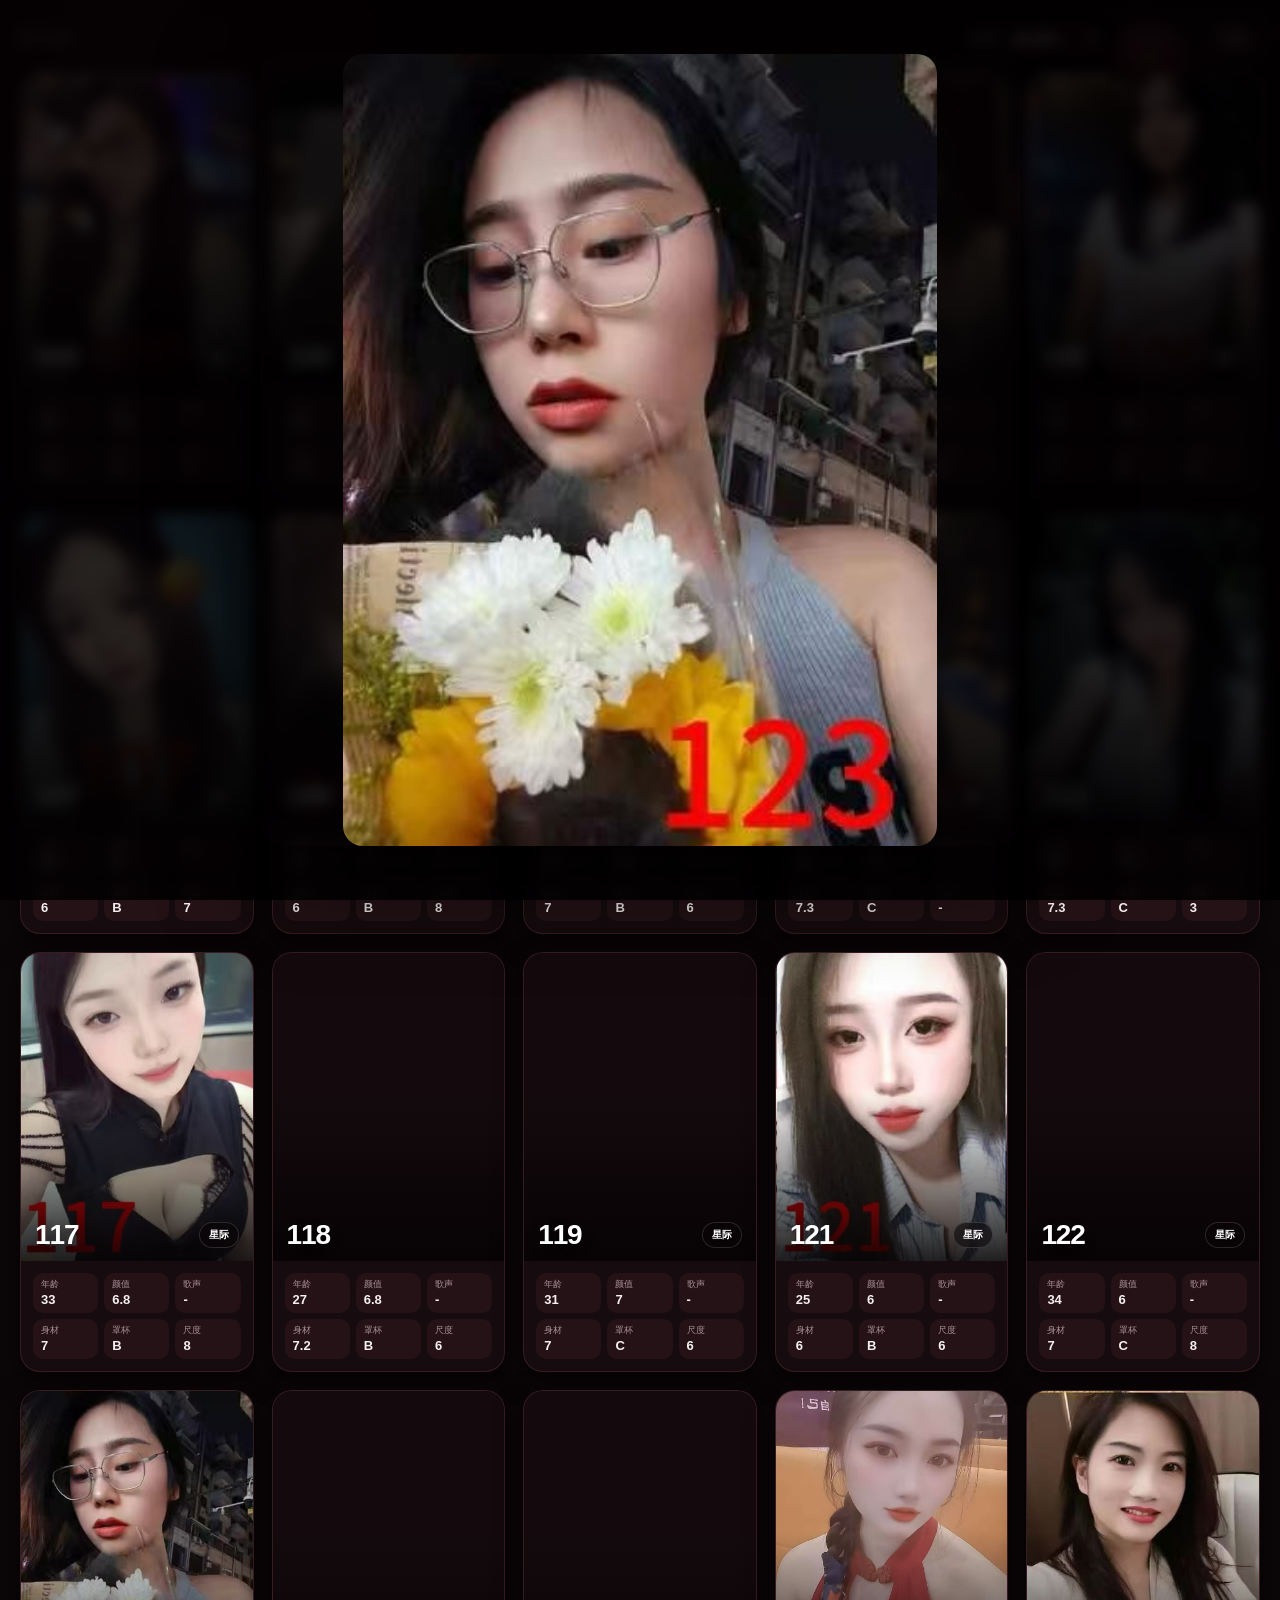
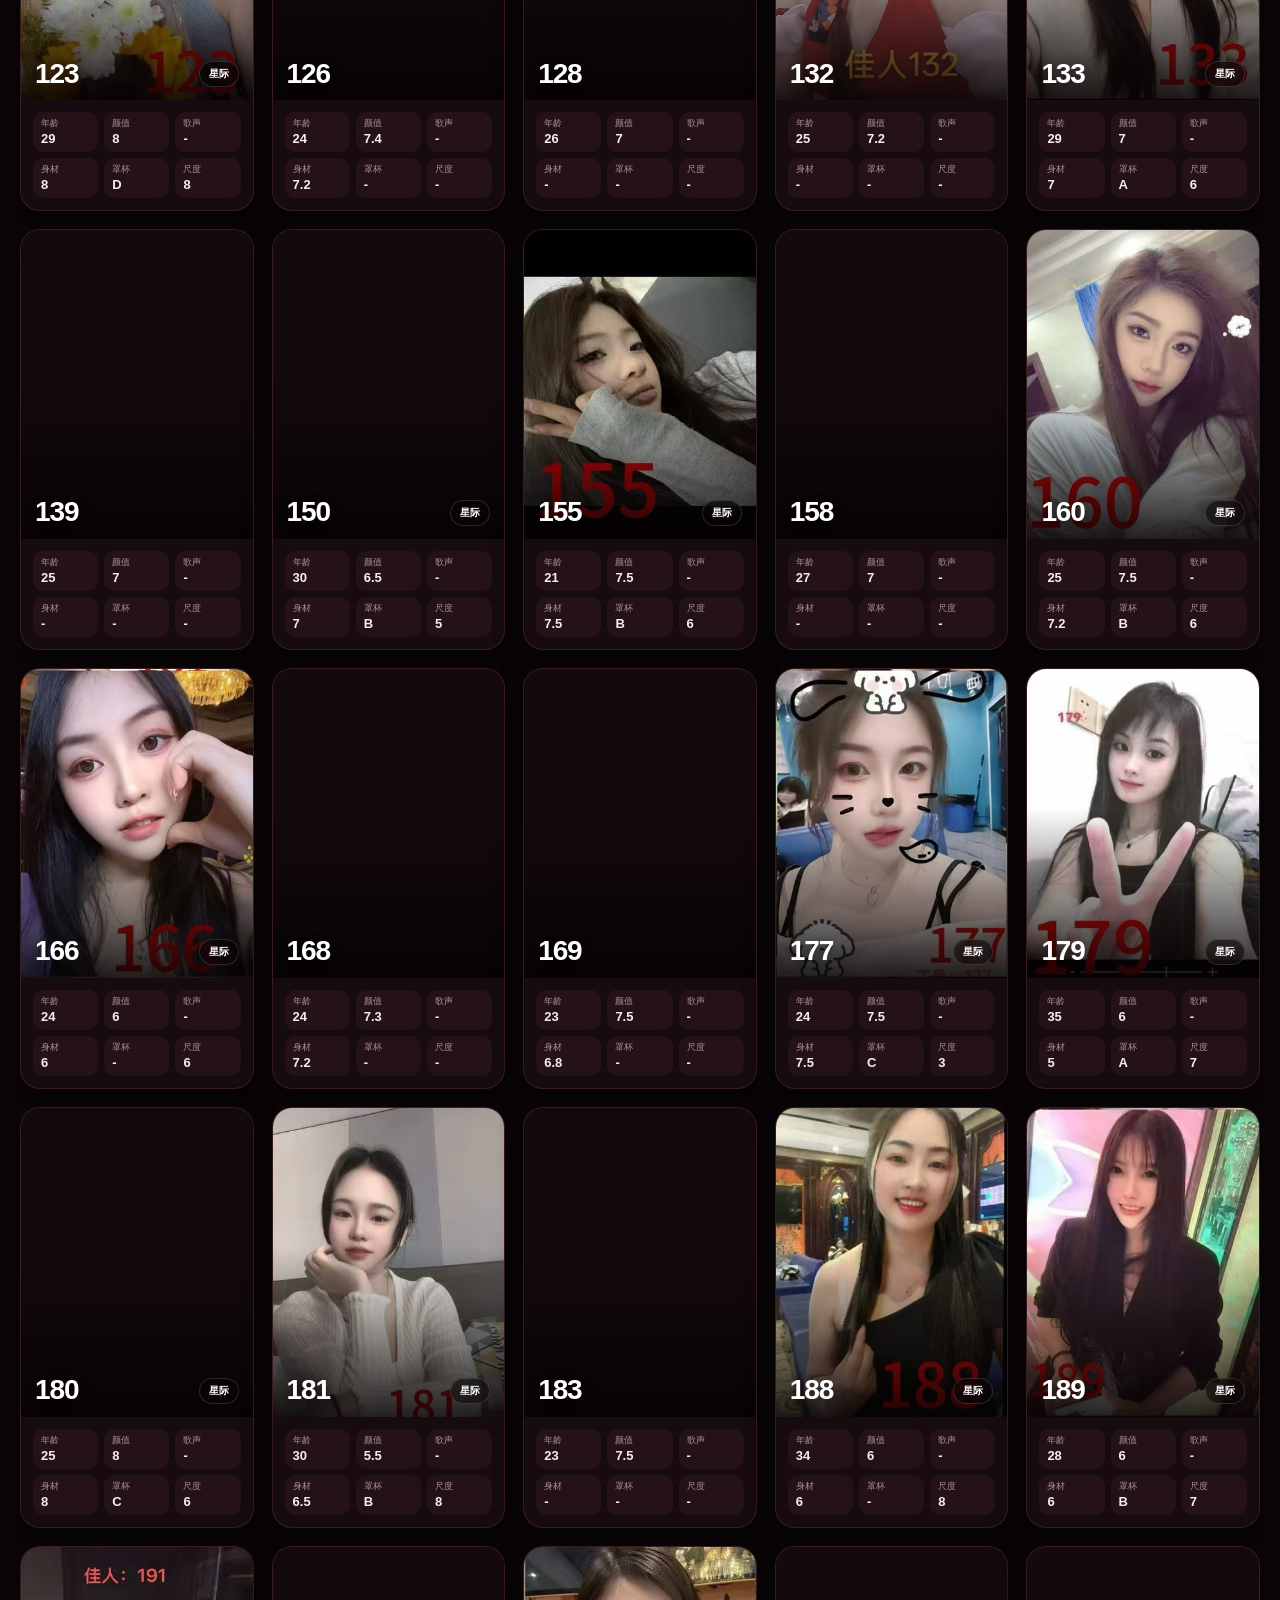
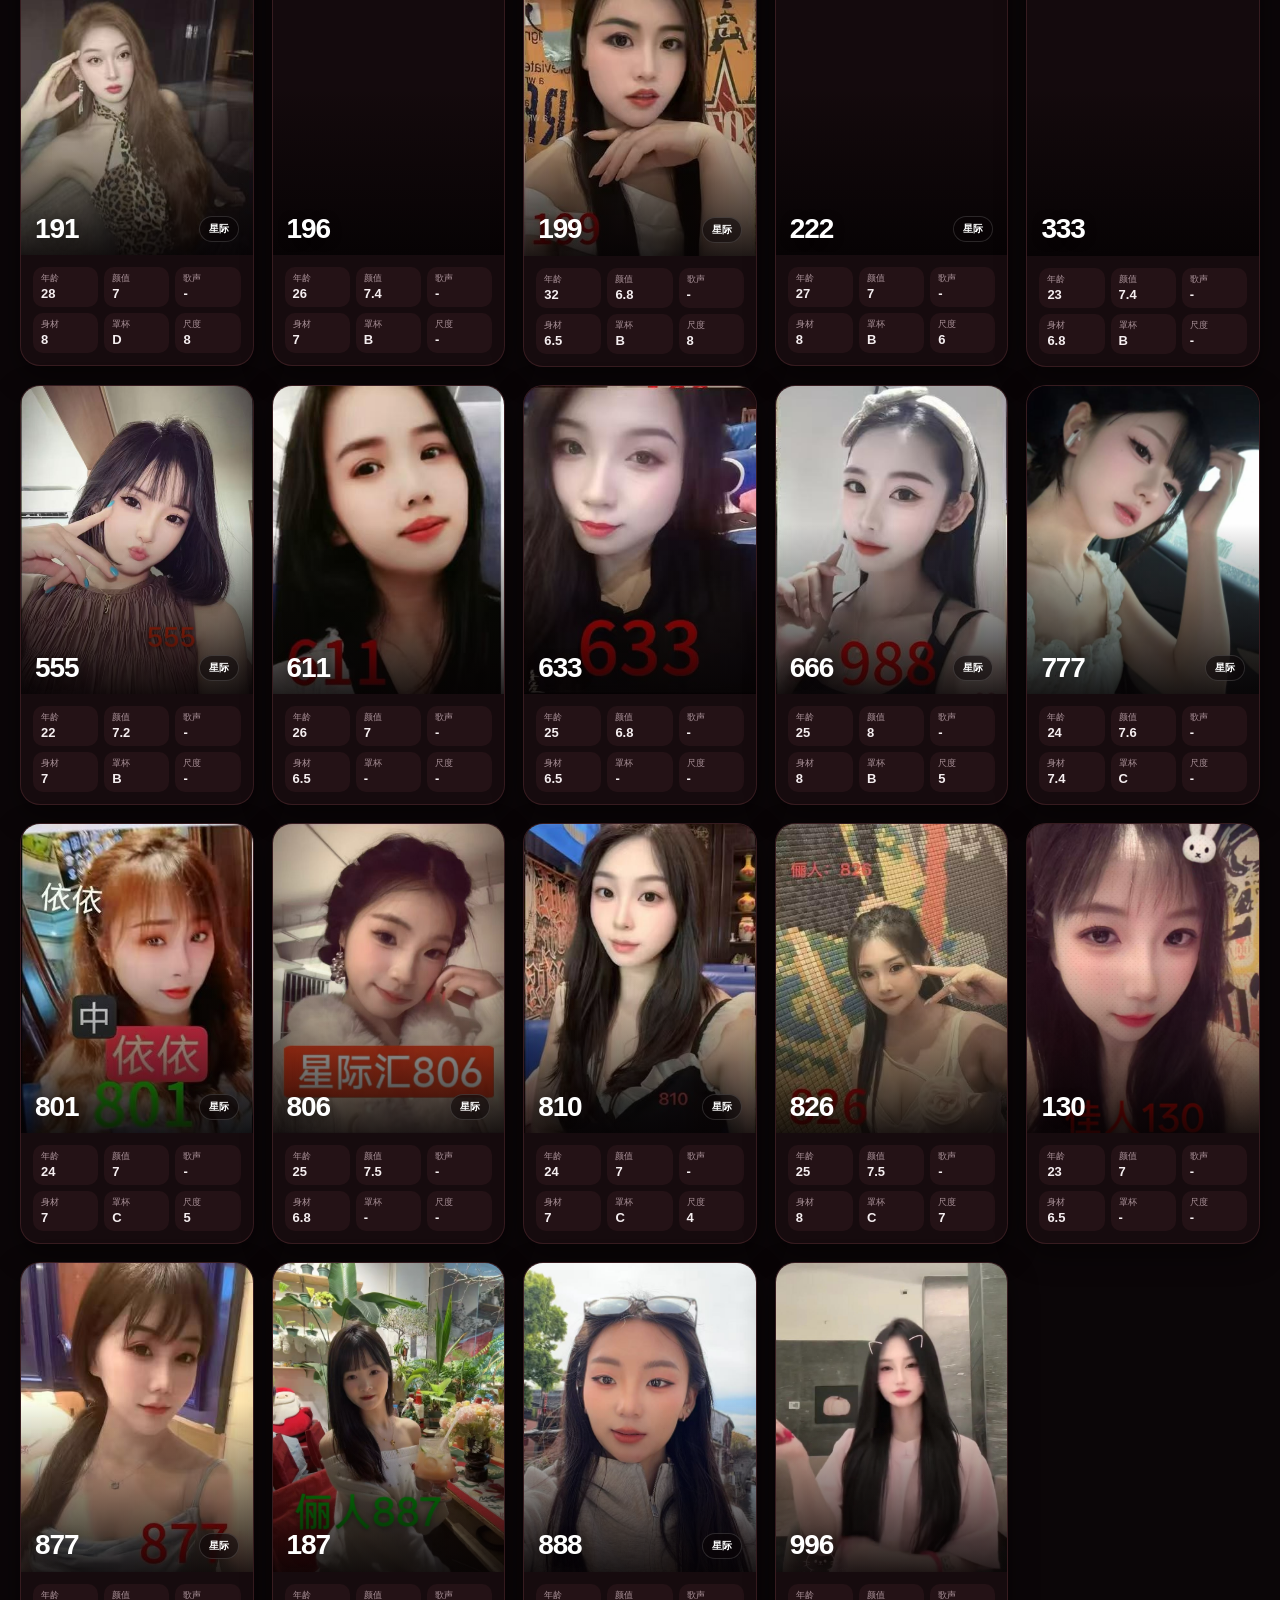
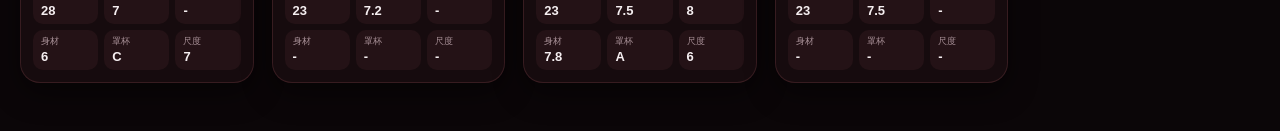
==== commit 1087dd37: "style: deepen theme to black-based red romance" ====
--- a/index.html
+++ b/index.html
@@ -4,8 +4,8 @@
   <meta charset="utf-8">
   <meta name="viewport" content="width=device-width, initial-scale=1">
   <title>图鉴</title>
-  <link rel="icon" href="assets/favicon.svg?v=2" type="image/svg+xml">
-  <link rel="stylesheet" href="assets/css/style.css?v=20260918-4">
+  <link rel="icon" href="assets/favicon.svg?v=3" type="image/svg+xml">
+  <link rel="stylesheet" href="assets/css/style.css?v=20260918-5">
 </head>
 <body>
   <main>
--- a/assets/css/style.css
+++ b/assets/css/style.css
@@ -1,12 +1,12 @@
 :root {
-  --bg: #17060a;
-  --surface: rgba(58, 13, 23, .92);
-  --surface-2: rgba(96, 22, 34, .72);
-  --ink: #fff4f1;
-  --muted: #d5a1a6;
-  --line: rgba(255, 122, 130, .18);
-  --accent: #ff4d5e;
-  --shadow: 0 22px 60px rgba(60, 4, 14, .5);
+  --bg: #0b0608;
+  --surface: rgba(24, 13, 16, .92);
+  --surface-2: rgba(42, 21, 26, .72);
+  --ink: #f5eef0;
+  --muted: #ab939a;
+  --line: rgba(255, 132, 142, .14);
+  --accent: #e6304c;
+  --shadow: 0 22px 60px rgba(0, 0, 0, .6);
   color-scheme: dark;
   font-family: "Microsoft YaHei", "PingFang SC", "Segoe UI", Arial, sans-serif;
 }
@@ -18,9 +18,9 @@
   min-height: 100vh;
   color: var(--ink);
   background:
-    radial-gradient(circle at 12% 8%, rgba(255, 60, 80, .2), transparent 32%),
-    radial-gradient(circle at 88% 28%, rgba(178, 24, 48, .2), transparent 36%),
-    linear-gradient(155deg, #2e0710 0%, var(--bg) 48%, #0e0308 100%);
+    radial-gradient(circle at 12% 8%, rgba(230, 48, 76, .09), transparent 32%),
+    radial-gradient(circle at 88% 28%, rgba(160, 24, 44, .08), transparent 36%),
+    linear-gradient(155deg, #150709 0%, var(--bg) 48%, #060304 100%);
   background-attachment: fixed;
 }
 body::before {
@@ -29,8 +29,8 @@
   z-index: 0;
   inset: 0;
   pointer-events: none;
-  background: url("../peach-blossoms.svg?v=2") top right / min(900px, 96vw) auto no-repeat;
-  opacity: .44;
+  background: url("../peach-blossoms.svg?v=3") top right / min(900px, 96vw) auto no-repeat;
+  opacity: .3;
 }
 button { border: 0; cursor: pointer; font: inherit; }
 button, a { -webkit-tap-highlight-color: transparent; }
@@ -43,23 +43,23 @@
 .sort-control { min-height: 34px; border: 1px solid var(--line); border-radius: 999px; padding: 0 5px 0 13px; display: inline-flex; align-items: center; gap: 7px; color: var(--muted); background: rgba(255, 255, 255, .045); font-size: 11px; font-weight: 700; backdrop-filter: blur(12px); }
 .sort-control select { min-height: 28px; border: 0; border-radius: 999px; padding: 0 27px 0 8px; color: var(--ink); background: var(--surface-2); font: inherit; cursor: pointer; color-scheme: dark; }
 .sort-control select:focus-visible { outline: 2px solid var(--accent); outline-offset: 1px; }
-.sort-direction { min-height: 34px; border: 1px solid var(--line); border-radius: 999px; padding: 0 12px; display: inline-flex; align-items: center; gap: 6px; color: #d9abaf; background: rgba(255, 255, 255, .045); font-size: 11px; font-weight: 700; backdrop-filter: blur(12px); }
+.sort-direction { min-height: 34px; border: 1px solid var(--line); border-radius: 999px; padding: 0 12px; display: inline-flex; align-items: center; gap: 6px; color: #ab939a; background: rgba(255, 255, 255, .045); font-size: 11px; font-weight: 700; backdrop-filter: blur(12px); }
 .sort-direction:not(:disabled):hover { color: var(--ink); background: rgba(255, 255, 255, .09); }
 .sort-direction:disabled { opacity: .42; cursor: default; }
 .sort-arrow { color: var(--accent); font-size: 15px; line-height: 1; }
-.admin-link { min-height: 34px; border: 1px solid var(--line); border-radius: 999px; padding: 0 14px; display: inline-flex; align-items: center; color: #d9abaf; background: rgba(255, 255, 255, .045); text-decoration: none; font-size: 12px; font-weight: 700; backdrop-filter: blur(12px); }
+.admin-link { min-height: 34px; border: 1px solid var(--line); border-radius: 999px; padding: 0 14px; display: inline-flex; align-items: center; color: #ab939a; background: rgba(255, 255, 255, .045); text-decoration: none; font-size: 12px; font-weight: 700; backdrop-filter: blur(12px); }
 .admin-link:hover { color: var(--ink); background: rgba(255, 255, 255, .09); }
 
 .grid { display: grid; grid-template-columns: repeat(auto-fill, minmax(220px, 1fr)); gap: 18px; align-items: start; }
-.card { position: relative; overflow: hidden; border: 1px solid var(--line); border-radius: 20px; padding: 0; color: inherit; background: var(--surface); box-shadow: 0 10px 30px rgba(50, 5, 14, .35); text-align: left; backdrop-filter: blur(14px); transition: transform .22s ease, border-color .22s ease, box-shadow .22s ease; }
+.card { position: relative; overflow: hidden; border: 1px solid var(--line); border-radius: 20px; padding: 0; color: inherit; background: var(--surface); box-shadow: 0 10px 30px rgba(0, 0, 0, .45); text-align: left; backdrop-filter: blur(14px); transition: transform .22s ease, border-color .22s ease, box-shadow .22s ease; }
 .card:hover { transform: translateY(-5px); border-color: rgba(255, 77, 94, .5); box-shadow: var(--shadow); }
-.avatar { position: relative; aspect-ratio: 3 / 4; overflow: hidden; background: #27090f; }
-.avatar::after { content: ""; position: absolute; inset: 45% 0 0; background: linear-gradient(180deg, transparent, rgba(14, 3, 7, .88)); pointer-events: none; }
+.avatar { position: relative; aspect-ratio: 3 / 4; overflow: hidden; background: #140a0d; }
+.avatar::after { content: ""; position: absolute; inset: 45% 0 0; background: linear-gradient(180deg, transparent, rgba(5, 2, 3, .88)); pointer-events: none; }
 .avatar img { width: 100%; height: 100%; object-fit: cover; display: block; transition: transform .45s ease; }
 .card:hover .avatar img { transform: scale(1.025); }
 .card-head { position: absolute; z-index: 1; right: 14px; bottom: 13px; left: 14px; display: flex; align-items: flex-end; justify-content: space-between; gap: 8px; }
 .number { color: #fff; font-size: 28px; font-weight: 900; line-height: .95; letter-spacing: -.04em; text-shadow: 0 2px 12px rgba(0, 0, 0, .45); }
-.tag { flex: 0 0 auto; border: 1px solid rgba(255, 255, 255, .14); border-radius: 999px; padding: 5px 9px; color: #fff; background: rgba(20, 4, 9, .54); font-size: 10px; font-weight: 700; backdrop-filter: blur(10px); }
+.tag { flex: 0 0 auto; border: 1px solid rgba(255, 255, 255, .14); border-radius: 999px; padding: 5px 9px; color: #fff; background: rgba(10, 4, 6, .54); font-size: 10px; font-weight: 700; backdrop-filter: blur(10px); }
 .card-info { padding: 12px; }
 .facts { display: grid; grid-template-columns: repeat(3, minmax(0, 1fr)); gap: 6px; }
 .fact { min-width: 0; border-radius: 10px; padding: 7px 8px; background: var(--surface-2); }
@@ -67,12 +67,12 @@
 .fact-value { display: block; margin-top: 4px; color: var(--ink); font-size: 13px; font-weight: 750; line-height: 1; overflow-wrap: anywhere; }
 .meta { color: var(--muted); font-size: 13px; line-height: 1.45; }
 
-dialog { width: min(980px, calc(100vw - 24px)); border: 1px solid var(--line); border-radius: 20px; padding: 0; color: var(--ink); background: #1c0a10; box-shadow: 0 30px 100px rgba(0, 0, 0, .65); }
-dialog::backdrop { background: rgba(8, 1, 3, .82); backdrop-filter: blur(5px); }
+dialog { width: min(980px, calc(100vw - 24px)); border: 1px solid var(--line); border-radius: 20px; padding: 0; color: var(--ink); background: #120a0d; box-shadow: 0 30px 100px rgba(0, 0, 0, .65); }
+dialog::backdrop { background: rgba(2, 1, 2, .82); backdrop-filter: blur(5px); }
 .recommendation { width: min(760px, calc(100vw - 24px)); border: 0; border-radius: 20px; overflow: hidden; background: transparent; box-shadow: 0 30px 100px rgba(0, 0, 0, .78); }
-.recommendation::backdrop { background: rgba(8, 1, 3, .86); backdrop-filter: blur(7px); }
+.recommendation::backdrop { background: rgba(2, 1, 2, .86); backdrop-filter: blur(7px); }
 .recommendation-card { width: 100%; display: grid; place-items: center; padding: 0; color: inherit; background: transparent; }
-.recommendation-card img { display: block; width: auto; max-width: 100%; height: min(88vh, 900px); max-height: calc(100vh - 32px); border-radius: 20px; object-fit: contain; background: #0c0407; }
+.recommendation-card img { display: block; width: auto; max-width: 100%; height: min(88vh, 900px); max-height: calc(100vh - 32px); border-radius: 20px; object-fit: contain; background: #090406; }
 .detail-head { min-height: 66px; padding: 14px 18px; border-bottom: 1px solid var(--line); display: flex; align-items: center; justify-content: space-between; gap: 14px; }
 .detail-head strong { display: block; font-size: 24px; line-height: 1.2; }
 .btn { min-width: 42px; min-height: 38px; border: 1px solid var(--line); border-radius: 999px; padding: 0 14px; display: inline-flex; align-items: center; justify-content: center; color: var(--ink); background: rgba(255, 255, 255, .07); font-weight: 700; }
@@ -83,11 +83,11 @@
 .comment-text { color: var(--ink); font-size: 14px; line-height: 1.6; }
 .gallery { display: grid; grid-template-columns: repeat(auto-fill, minmax(150px, 1fr)); gap: 12px; align-items: start; }
 .media { overflow: hidden; border: 1px solid var(--line); border-radius: 15px; padding: 0; color: inherit; background: var(--surface); text-align: left; }
-.media img, .media video { width: 100%; aspect-ratio: 3 / 4; object-fit: cover; display: block; background: #0c0407; }
+.media img, .media video { width: 100%; aspect-ratio: 3 / 4; object-fit: cover; display: block; background: #090406; }
 .media-caption { padding: 7px 9px; color: var(--muted); font-size: 11px; }
-.viewer { width: min(980px, calc(100vw - 16px)); background: #100508; }
+.viewer { width: min(980px, calc(100vw - 16px)); background: #0a0507; }
 .viewer-body { max-height: calc(100vh - 104px); overflow: auto; padding: 14px; display: grid; place-items: center; }
-.viewer-body img, .viewer-body video { max-width: 100%; max-height: calc(100vh - 134px); border-radius: 12px; background: #0a0205; }
+.viewer-body img, .viewer-body video { max-width: 100%; max-height: calc(100vh - 134px); border-radius: 12px; background: #070304; }
 .viewer-stage { position: relative; width: 100%; min-height: min(620px, calc(100vh - 150px)); display: grid; grid-template-columns: 52px minmax(0, 1fr) 52px; align-items: center; gap: 10px; }
 .viewer-content { display: grid; place-items: center; min-width: 0; }
 .viewer-nav { width: 46px; height: 56px; border: 1px solid var(--line); border-radius: 999px; color: #fff; background: rgba(255, 255, 255, .08); font-size: 36px; line-height: 1; display: grid; place-items: center; }
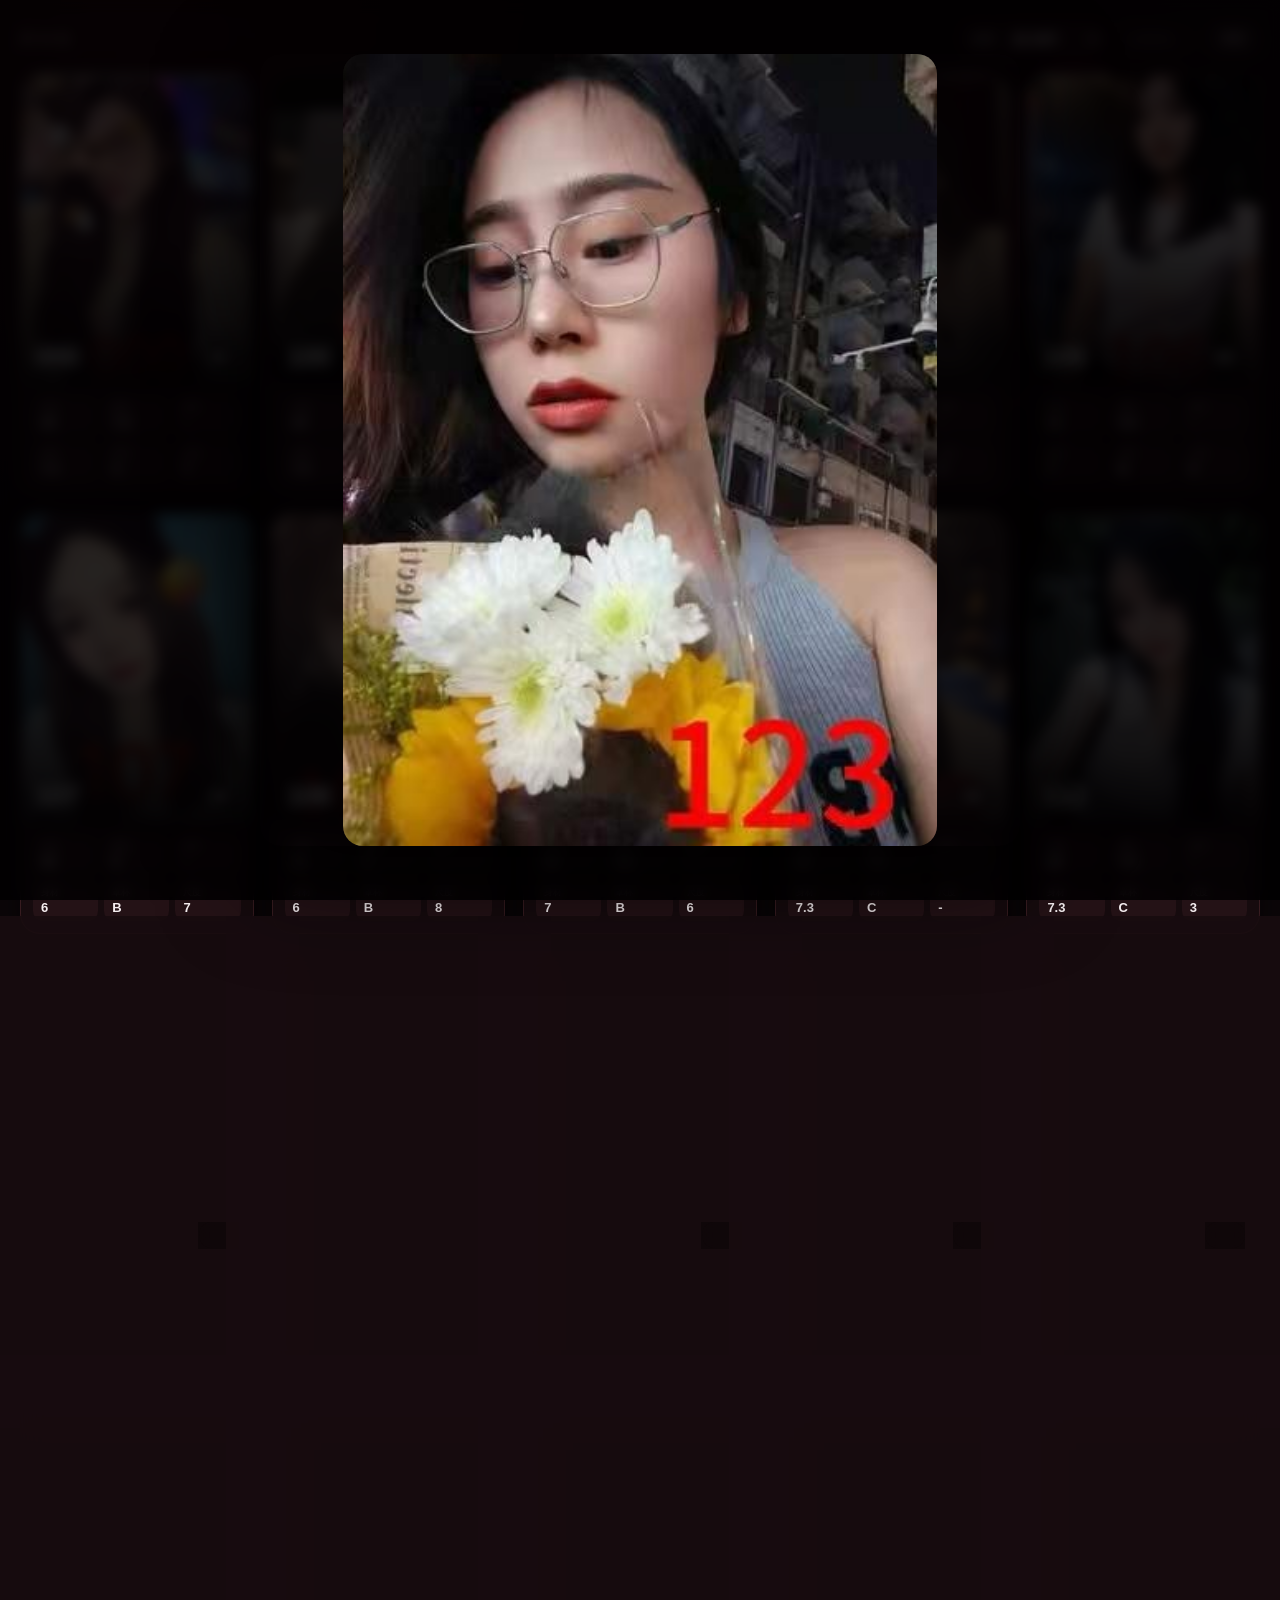
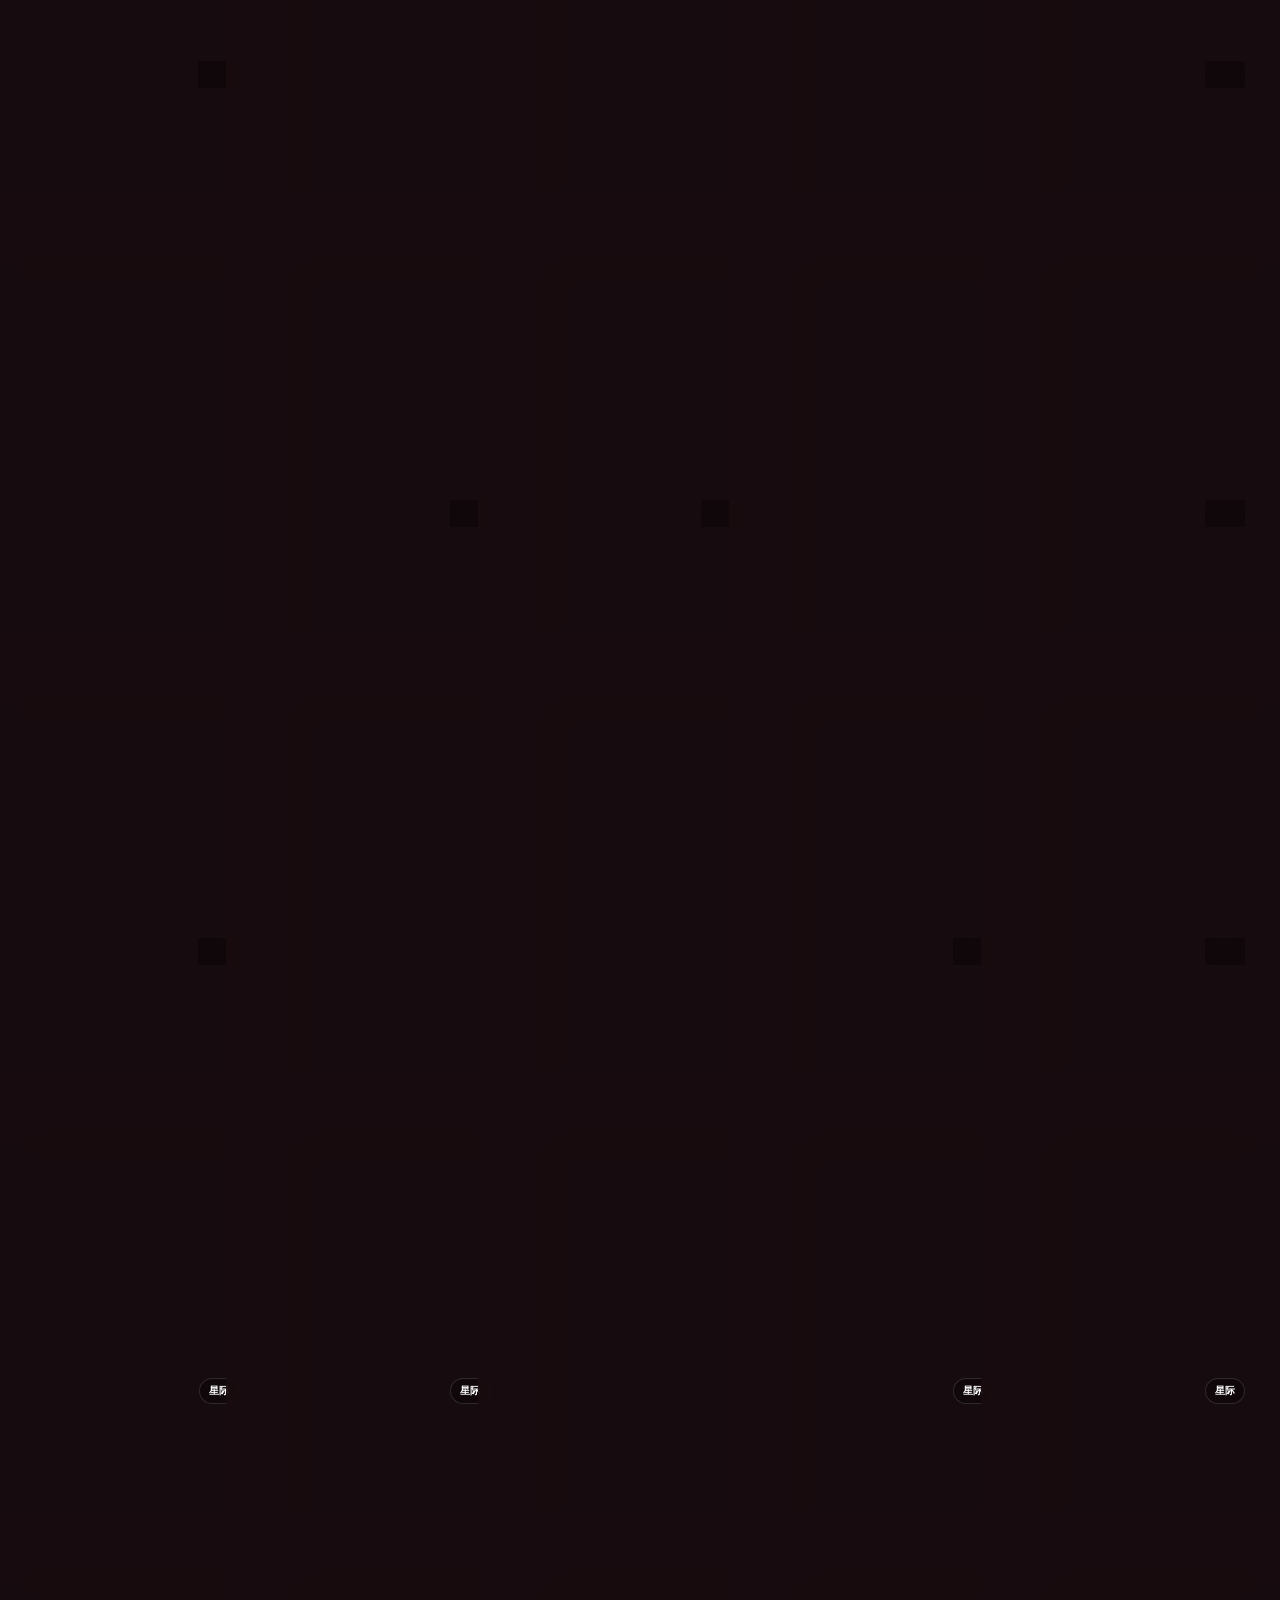
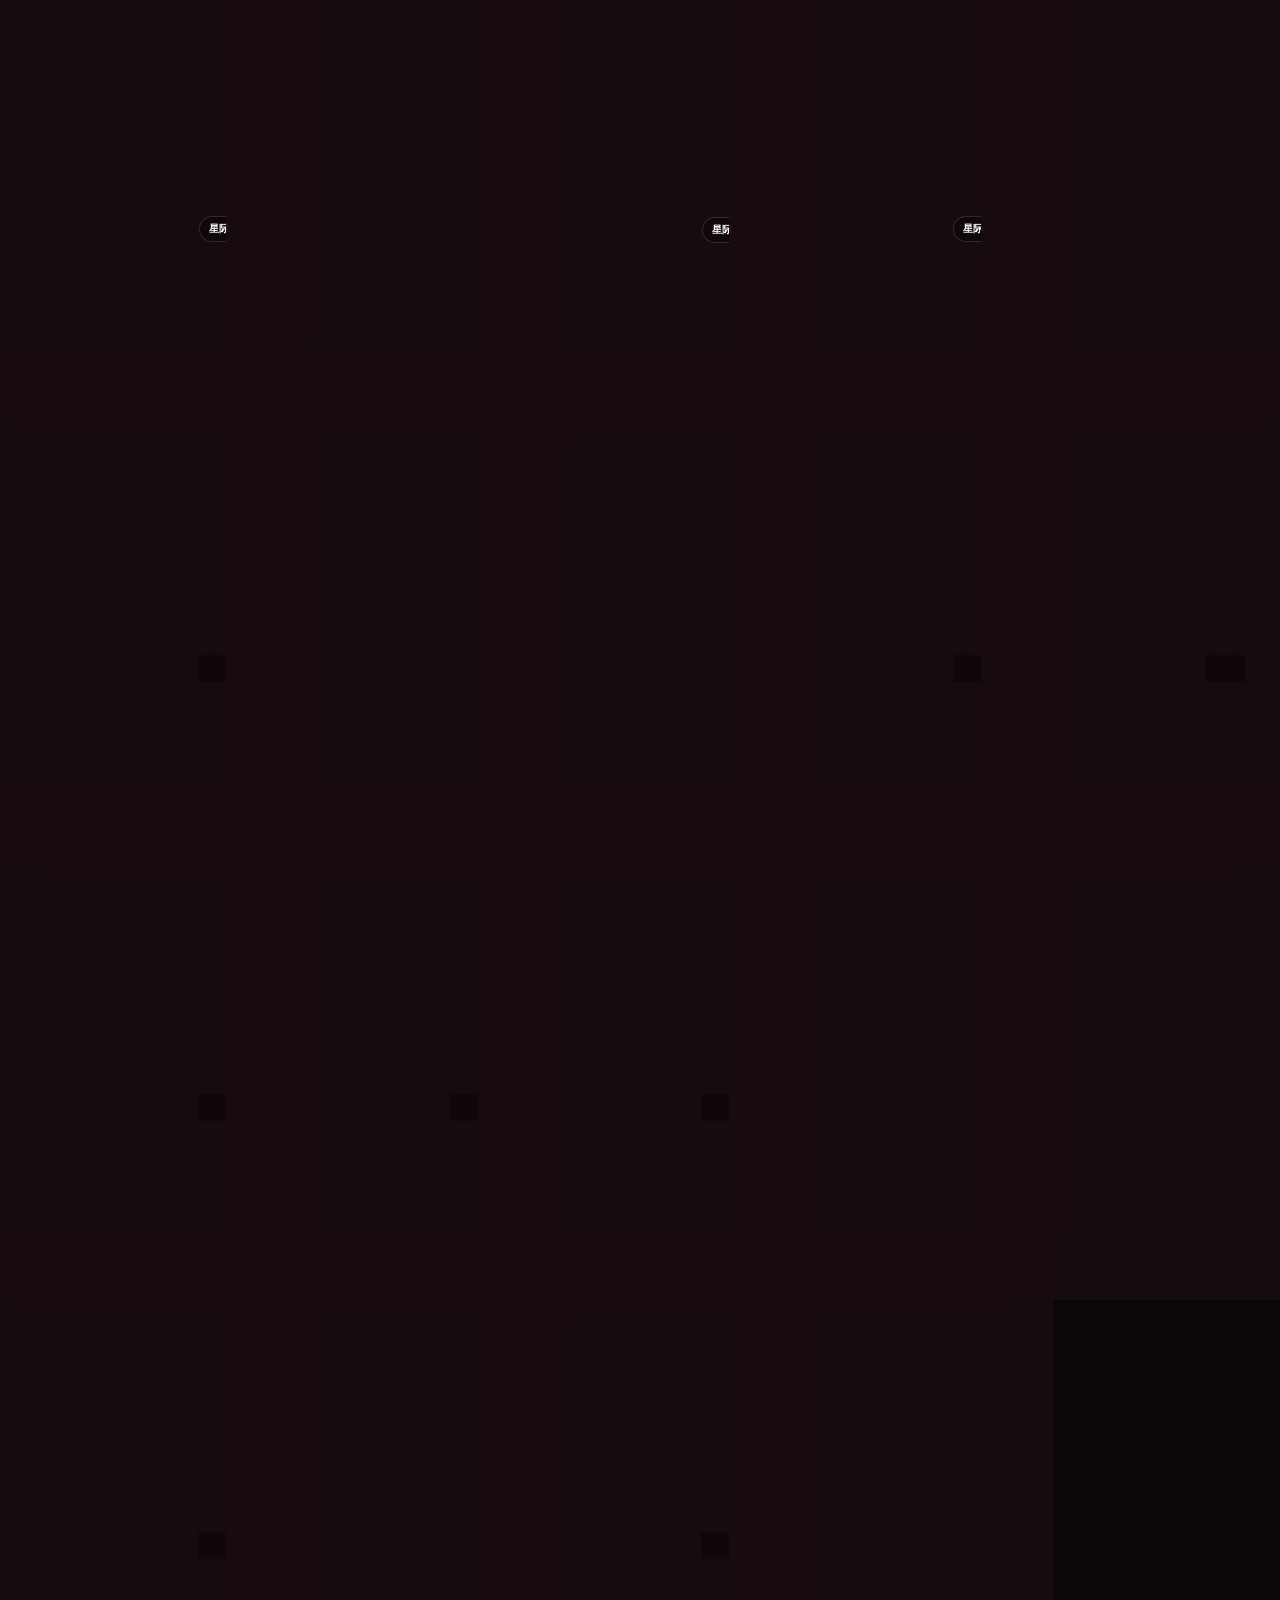
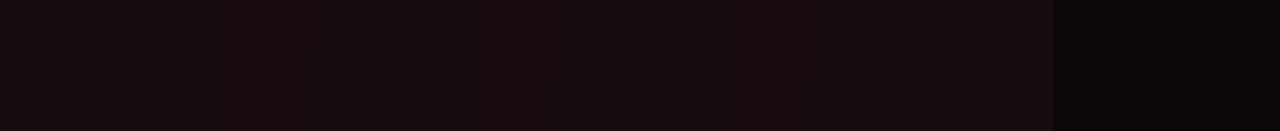
==== commit 44eb44ae: "assets: replace blossom background with new red-romance rose design" ====
--- a/index.html
+++ b/index.html
@@ -5,7 +5,7 @@
   <meta name="viewport" content="width=device-width, initial-scale=1">
   <title>图鉴</title>
   <link rel="icon" href="assets/favicon.svg?v=3" type="image/svg+xml">
-  <link rel="stylesheet" href="assets/css/style.css?v=20260918-5">
+  <link rel="stylesheet" href="assets/css/style.css?v=20260918-6">
 </head>
 <body>
   <main>
--- a/assets/css/style.css
+++ b/assets/css/style.css
@@ -29,7 +29,7 @@
   z-index: 0;
   inset: 0;
   pointer-events: none;
-  background: url("../peach-blossoms.svg?v=3") top right / min(900px, 96vw) auto no-repeat;
+  background: url("../red-romance.svg?v=1") top right / min(900px, 96vw) auto no-repeat;
   opacity: .3;
 }
 button { border: 0; cursor: pointer; font: inherit; }
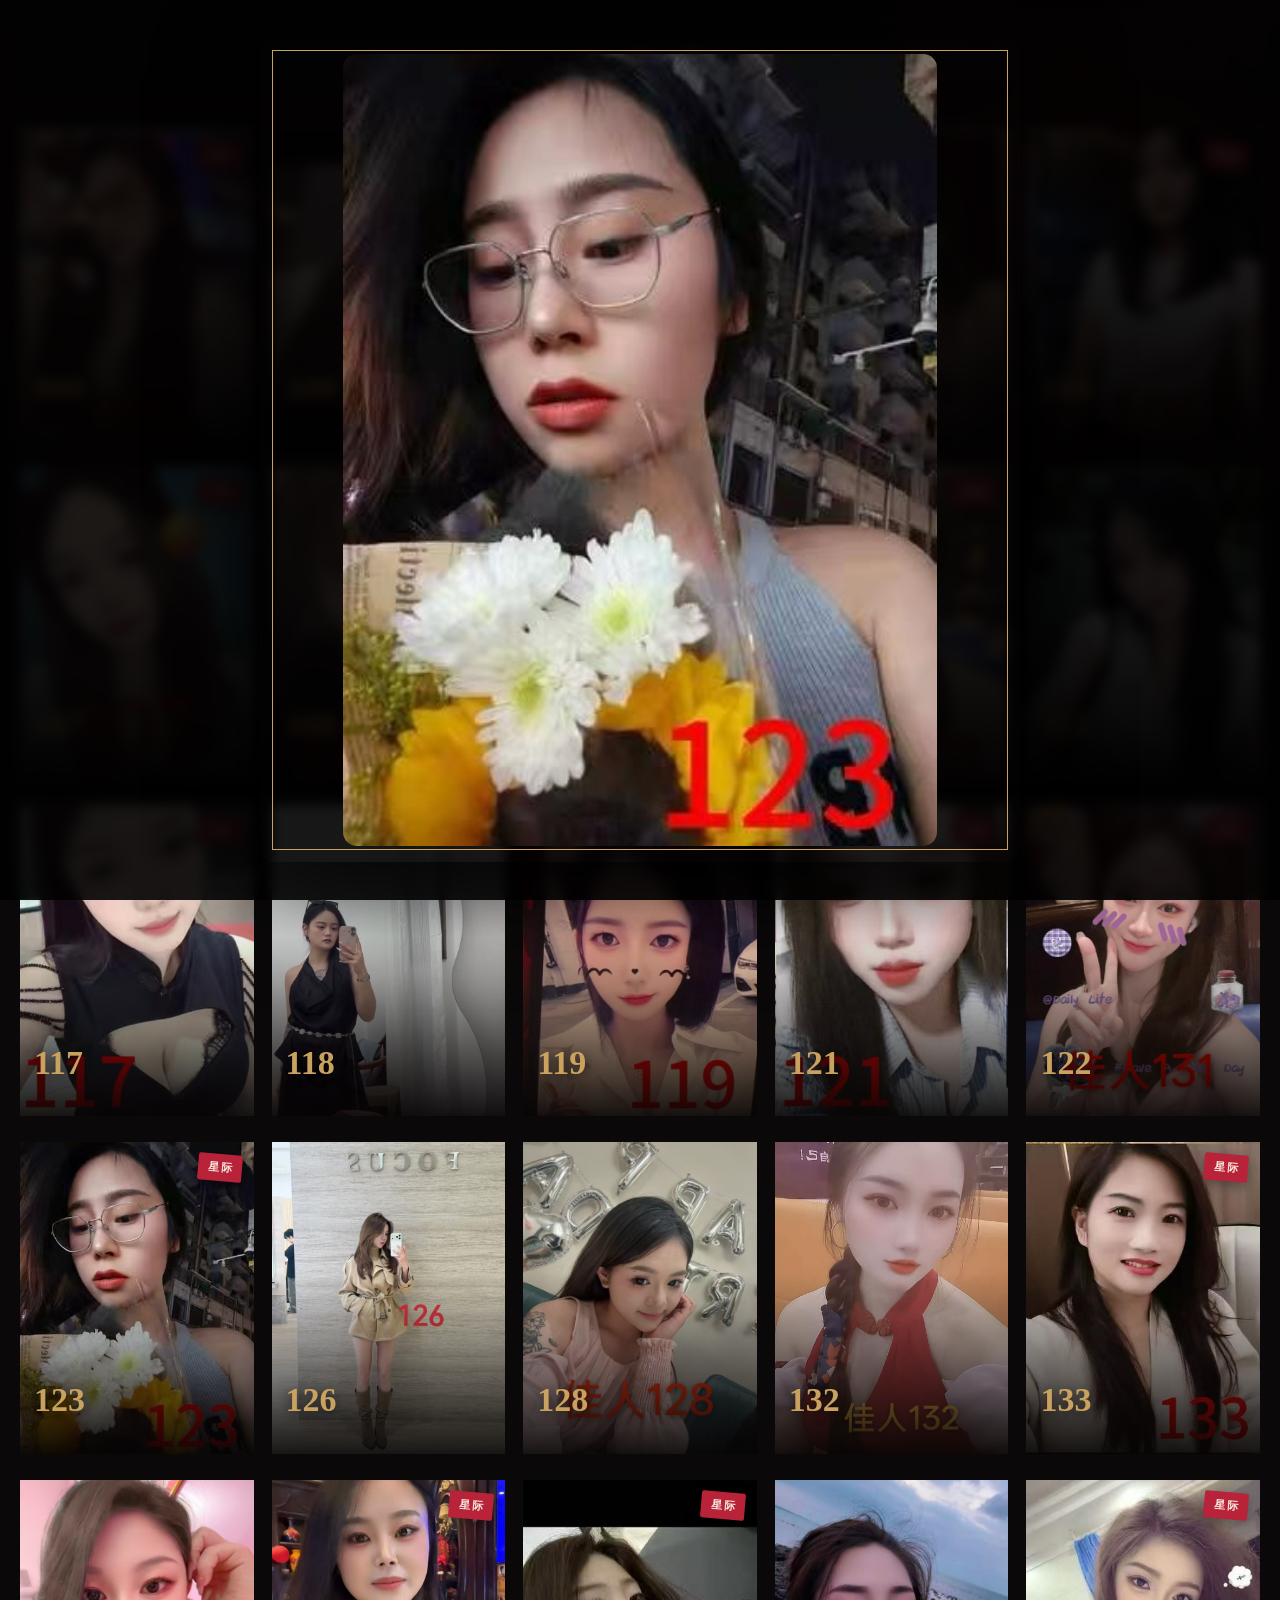
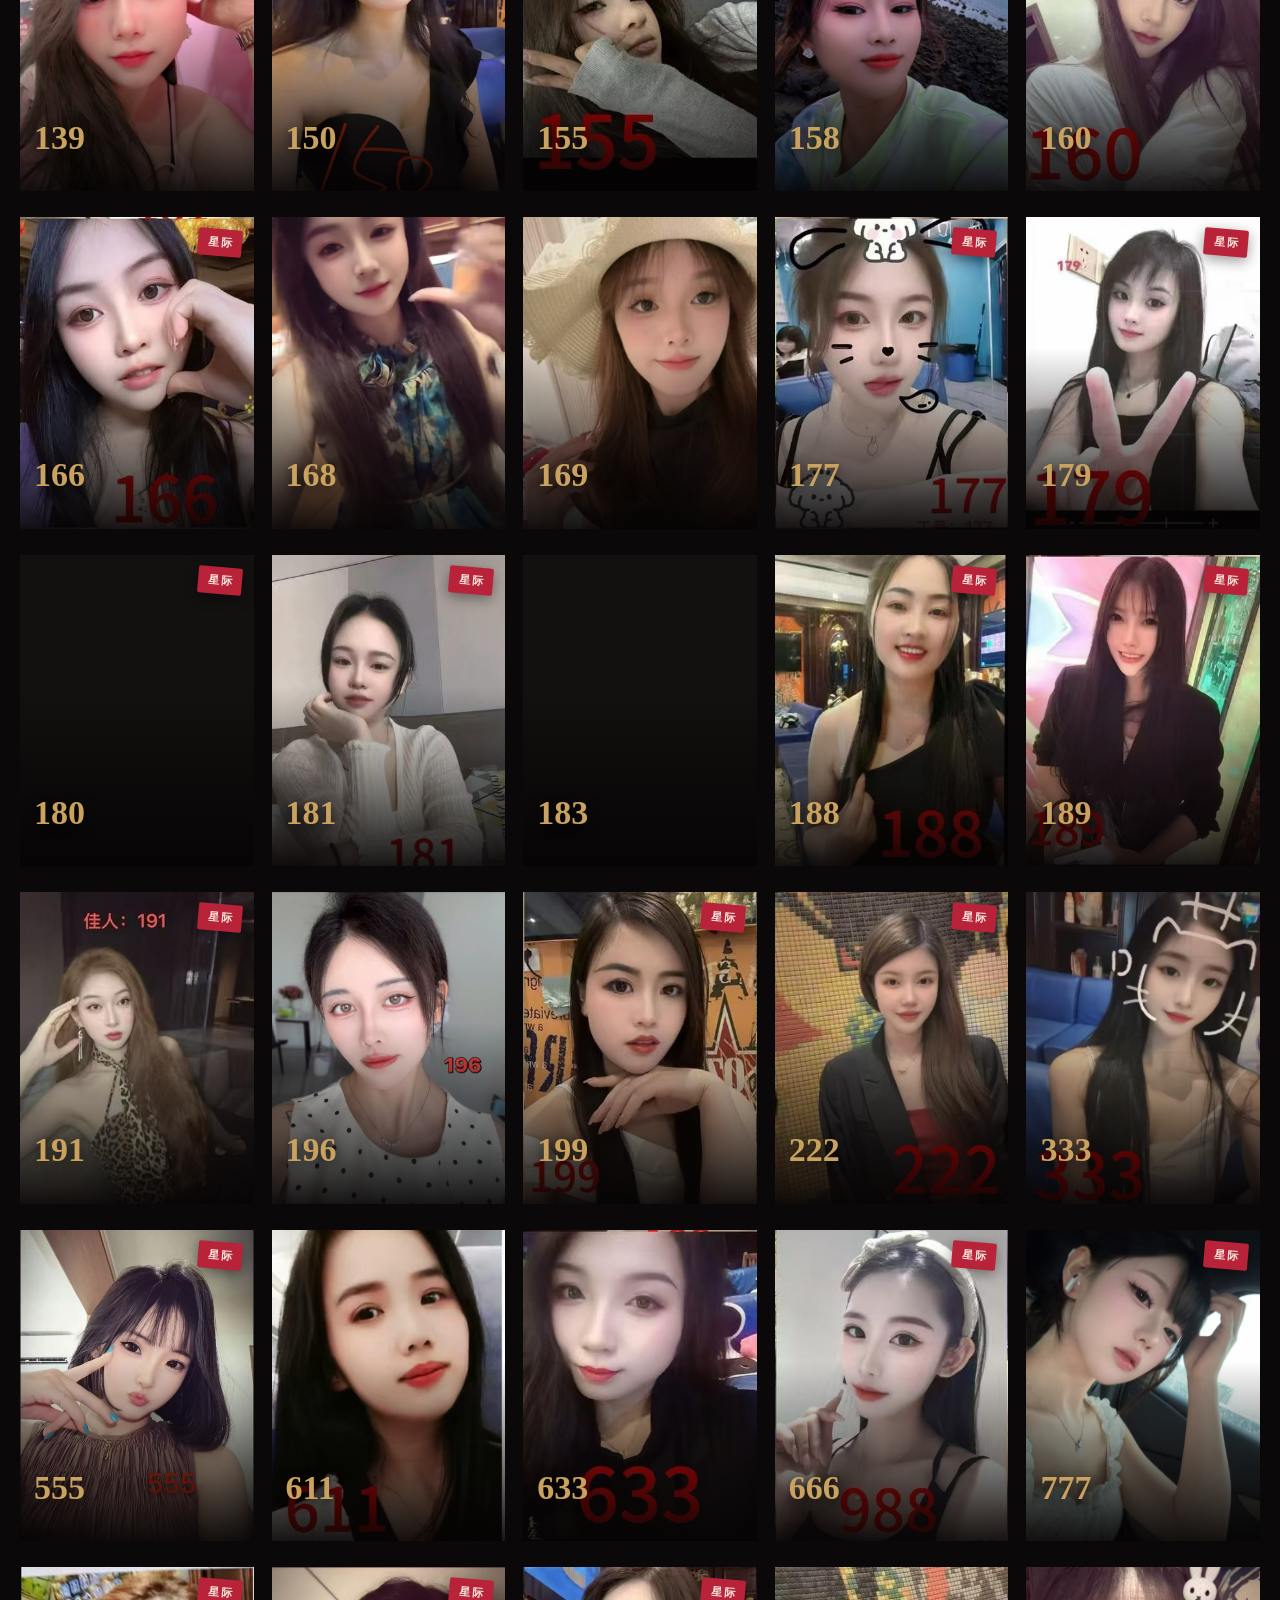
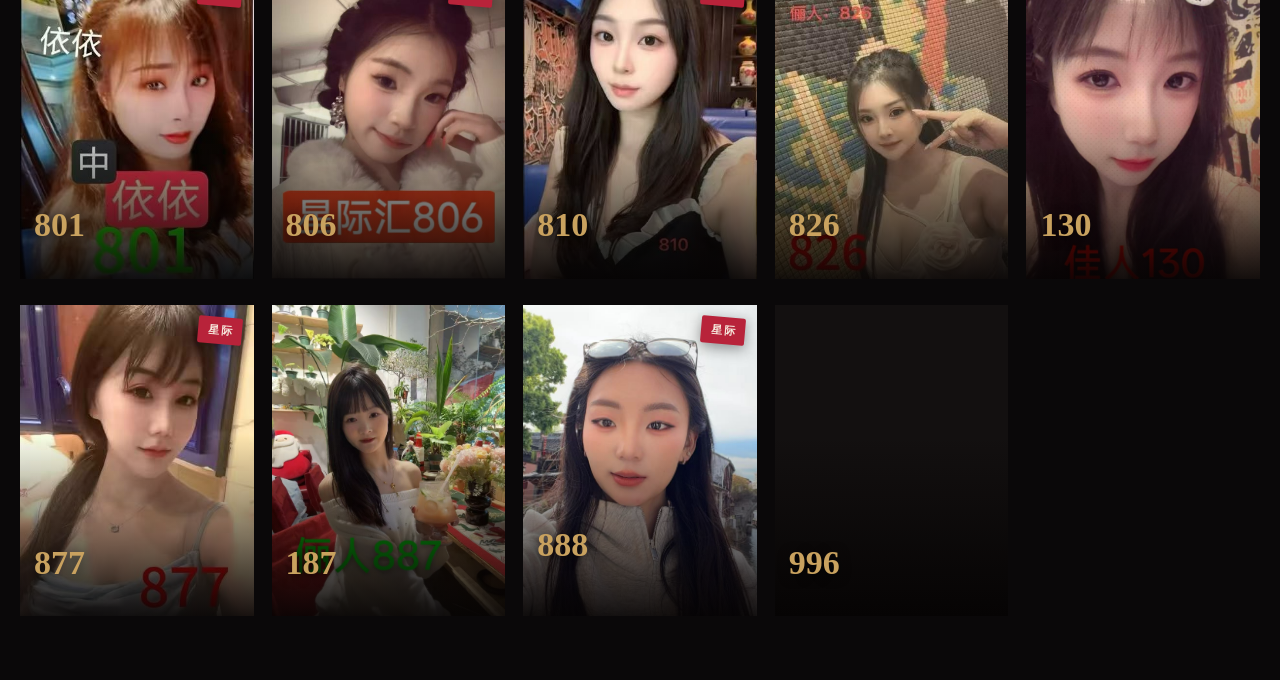
==== commit 0a8f1006: "redesign: rebuild front page as black velvet album with gold serif and red seal" ====
--- a/index.html
+++ b/index.html
@@ -3,33 +3,35 @@
 <head>
   <meta charset="utf-8">
   <meta name="viewport" content="width=device-width, initial-scale=1">
-  <title>图鉴</title>
+  <title>红浪漫</title>
   <link rel="icon" href="assets/favicon.svg?v=3" type="image/svg+xml">
-  <link rel="stylesheet" href="assets/css/style.css?v=20260918-6">
+  <link rel="stylesheet" href="assets/css/style.css?v=20260918-7">
 </head>
 <body>
   <main>
-    <div class="utility-bar">
-      <div class="summary" id="summary">加载中</div>
-      <div class="utility-actions">
-        <label class="sort-control">
-          <span>排序</span>
-          <select id="sortField" aria-label="选择排序字段">
-            <option value="default">默认顺序</option>
-            <option value="age">年龄</option>
-            <option value="appearance">颜值</option>
-            <option value="figure">身材</option>
-            <option value="cup">罩杯</option>
-            <option value="scale">尺度</option>
-            <option value="singing">歌声</option>
-          </select>
-        </label>
-        <button class="sort-direction" id="sortDirection" type="button" aria-label="当前为从高到低，点击切换为从低到高" disabled>
-          <span id="sortDirectionText">从高到低</span>
-          <span class="sort-arrow" aria-hidden="true">↓</span>
-        </button>
-        <a class="admin-link" href="admin.html">管理</a>
-      </div>
+    <header class="masthead">
+      <h1 class="masthead-title">红浪漫</h1>
+    </header>
+    <div class="subbar">
+      <span id="summary">加载中</span>
+      <span class="subbar-sep">·</span>
+      <label class="subbar-sort">
+        <span>排序</span>
+        <select id="sortField" aria-label="选择排序字段">
+          <option value="default">默认顺序</option>
+          <option value="age">年龄</option>
+          <option value="appearance">颜值</option>
+          <option value="figure">身材</option>
+          <option value="cup">罩杯</option>
+          <option value="scale">尺度</option>
+          <option value="singing">歌声</option>
+        </select>
+      </label>
+      <button class="subbar-direction" id="sortDirection" type="button" aria-label="当前为从高到低，点击切换为从低到高" disabled>
+        <span id="sortDirectionText">高→低</span>
+      </button>
+      <span class="subbar-sep">·</span>
+      <a class="subbar-admin" href="admin.html">管理</a>
     </div>
     <section class="grid" id="techGrid" aria-label="技师列表"></section>
   </main>
@@ -40,13 +42,11 @@
     </button>
   </dialog>
 
-  <dialog id="detail">
+  <dialog id="detail" class="detail">
     <div class="detail-head">
-      <div>
-        <strong id="detailNumber"></strong>
-        <div class="meta" id="detailNote"></div>
-      </div>
-      <button class="btn" id="closeDetail" type="button">关闭</button>
+      <strong id="detailNumber"></strong>
+      <div class="meta" id="detailNote"></div>
+      <button class="close" id="closeDetail" type="button">关闭</button>
     </div>
     <div class="detail-body">
       <div id="detailInfo"></div>
@@ -57,12 +57,12 @@
   <dialog id="viewer" class="viewer">
     <div class="detail-head">
       <strong id="viewerTitle">查看</strong>
-      <button class="btn" id="closeViewer" type="button">关闭</button>
+      <button class="close" id="closeViewer" type="button">关闭</button>
     </div>
     <div class="viewer-body" id="viewerBody"></div>
   </dialog>
 
   <script src="data.js"></script>
-  <script src="assets/js/app.js?v=20260821-1"></script>
+  <script src="assets/js/app.js?v=20260918-2"></script>
 </body>
 </html>
--- a/assets/css/style.css
+++ b/assets/css/style.css
@@ -1,14 +1,16 @@
 :root {
-  --bg: #0b0608;
-  --surface: rgba(24, 13, 16, .92);
-  --surface-2: rgba(42, 21, 26, .72);
-  --ink: #f5eef0;
-  --muted: #ab939a;
-  --line: rgba(255, 132, 142, .14);
-  --accent: #e6304c;
-  --shadow: 0 22px 60px rgba(0, 0, 0, .6);
+  --bg: #0a0809;
+  --ink: #ece4da;
+  --muted: #9a8d83;
+  --gold: #c9a25f;
+  --gold-dim: #8a7350;
+  --red: #e6304c;
+  --seal: #b8233a;
+  --line: rgba(201, 162, 95, .16);
+  --serif: Georgia, "Times New Roman", "Songti SC", "SimSun", "Noto Serif CJK SC", serif;
+  --sans: "Microsoft YaHei", "PingFang SC", "Segoe UI", Arial, sans-serif;
   color-scheme: dark;
-  font-family: "Microsoft YaHei", "PingFang SC", "Segoe UI", Arial, sans-serif;
+  font-family: var(--sans);
 }
 
 * { box-sizing: border-box; }
@@ -18,9 +20,8 @@
   min-height: 100vh;
   color: var(--ink);
   background:
-    radial-gradient(circle at 12% 8%, rgba(230, 48, 76, .09), transparent 32%),
-    radial-gradient(circle at 88% 28%, rgba(160, 24, 44, .08), transparent 36%),
-    linear-gradient(155deg, #150709 0%, var(--bg) 48%, #060304 100%);
+    radial-gradient(circle at 85% 0%, rgba(160, 24, 44, .07), transparent 40%),
+    linear-gradient(180deg, #0d0a0b 0%, var(--bg) 40%, #070606 100%);
   background-attachment: fixed;
 }
 body::before {
@@ -30,110 +31,119 @@
   inset: 0;
   pointer-events: none;
   background: url("../red-romance.svg?v=1") top right / min(900px, 96vw) auto no-repeat;
-  opacity: .3;
+  opacity: .26;
 }
-button { border: 0; cursor: pointer; font: inherit; }
+button { border: 0; cursor: pointer; font: inherit; color: inherit; }
 button, a { -webkit-tap-highlight-color: transparent; }
-button:focus-visible, a:focus-visible { outline: 2px solid var(--accent); outline-offset: 3px; }
+button:focus-visible, a:focus-visible { outline: 1px solid var(--gold); outline-offset: 3px; }
 
-main { position: relative; z-index: 1; width: min(1240px, calc(100vw - 36px)); margin: 0 auto; padding: 20px 0 48px; }
-.utility-bar { min-height: 38px; margin-bottom: 16px; display: flex; align-items: center; justify-content: space-between; }
-.summary { color: var(--muted); font-size: 13px; font-weight: 600; letter-spacing: .04em; }
-.utility-actions { display: flex; align-items: center; gap: 8px; }
-.sort-control { min-height: 34px; border: 1px solid var(--line); border-radius: 999px; padding: 0 5px 0 13px; display: inline-flex; align-items: center; gap: 7px; color: var(--muted); background: rgba(255, 255, 255, .045); font-size: 11px; font-weight: 700; backdrop-filter: blur(12px); }
-.sort-control select { min-height: 28px; border: 0; border-radius: 999px; padding: 0 27px 0 8px; color: var(--ink); background: var(--surface-2); font: inherit; cursor: pointer; color-scheme: dark; }
-.sort-control select:focus-visible { outline: 2px solid var(--accent); outline-offset: 1px; }
-.sort-direction { min-height: 34px; border: 1px solid var(--line); border-radius: 999px; padding: 0 12px; display: inline-flex; align-items: center; gap: 6px; color: #ab939a; background: rgba(255, 255, 255, .045); font-size: 11px; font-weight: 700; backdrop-filter: blur(12px); }
-.sort-direction:not(:disabled):hover { color: var(--ink); background: rgba(255, 255, 255, .09); }
-.sort-direction:disabled { opacity: .42; cursor: default; }
-.sort-arrow { color: var(--accent); font-size: 15px; line-height: 1; }
-.admin-link { min-height: 34px; border: 1px solid var(--line); border-radius: 999px; padding: 0 14px; display: inline-flex; align-items: center; color: #ab939a; background: rgba(255, 255, 255, .045); text-decoration: none; font-size: 12px; font-weight: 700; backdrop-filter: blur(12px); }
-.admin-link:hover { color: var(--ink); background: rgba(255, 255, 255, .09); }
+main { position: relative; z-index: 1; width: min(1240px, calc(100vw - 36px)); margin: 0 auto; padding: 26px 0 64px; }
 
-.grid { display: grid; grid-template-columns: repeat(auto-fill, minmax(220px, 1fr)); gap: 18px; align-items: start; }
-.card { position: relative; overflow: hidden; border: 1px solid var(--line); border-radius: 20px; padding: 0; color: inherit; background: var(--surface); box-shadow: 0 10px 30px rgba(0, 0, 0, .45); text-align: left; backdrop-filter: blur(14px); transition: transform .22s ease, border-color .22s ease, box-shadow .22s ease; }
-.card:hover { transform: translateY(-5px); border-color: rgba(255, 77, 94, .5); box-shadow: var(--shadow); }
-.avatar { position: relative; aspect-ratio: 3 / 4; overflow: hidden; background: #140a0d; }
-.avatar::after { content: ""; position: absolute; inset: 45% 0 0; background: linear-gradient(180deg, transparent, rgba(5, 2, 3, .88)); pointer-events: none; }
-.avatar img { width: 100%; height: 100%; object-fit: cover; display: block; transition: transform .45s ease; }
-.card:hover .avatar img { transform: scale(1.025); }
-.card-head { position: absolute; z-index: 1; right: 14px; bottom: 13px; left: 14px; display: flex; align-items: flex-end; justify-content: space-between; gap: 8px; }
-.number { color: #fff; font-size: 28px; font-weight: 900; line-height: .95; letter-spacing: -.04em; text-shadow: 0 2px 12px rgba(0, 0, 0, .45); }
-.tag { flex: 0 0 auto; border: 1px solid rgba(255, 255, 255, .14); border-radius: 999px; padding: 5px 9px; color: #fff; background: rgba(10, 4, 6, .54); font-size: 10px; font-weight: 700; backdrop-filter: blur(10px); }
-.card-info { padding: 12px; }
-.facts { display: grid; grid-template-columns: repeat(3, minmax(0, 1fr)); gap: 6px; }
-.fact { min-width: 0; border-radius: 10px; padding: 7px 8px; background: var(--surface-2); }
-.fact-label { display: block; color: var(--muted); font-size: 9px; line-height: 1; white-space: nowrap; }
-.fact-value { display: block; margin-top: 4px; color: var(--ink); font-size: 13px; font-weight: 750; line-height: 1; overflow-wrap: anywhere; }
-.meta { color: var(--muted); font-size: 13px; line-height: 1.45; }
+/* 页头：店招 */
+.masthead { display: flex; align-items: center; gap: 26px; margin: 26px 0 12px; }
+.masthead::before, .masthead::after { content: ""; flex: 1; height: 1px; }
+.masthead::before { background: linear-gradient(90deg, transparent, var(--line)); }
+.masthead::after { background: linear-gradient(90deg, var(--line), transparent); }
+.masthead-title { margin: 0; font: 400 34px/1 var(--serif); letter-spacing: .4em; text-indent: .4em; color: var(--gold); white-space: nowrap; }
 
-dialog { width: min(980px, calc(100vw - 24px)); border: 1px solid var(--line); border-radius: 20px; padding: 0; color: var(--ink); background: #120a0d; box-shadow: 0 30px 100px rgba(0, 0, 0, .65); }
-dialog::backdrop { background: rgba(2, 1, 2, .82); backdrop-filter: blur(5px); }
-.recommendation { width: min(760px, calc(100vw - 24px)); border: 0; border-radius: 20px; overflow: hidden; background: transparent; box-shadow: 0 30px 100px rgba(0, 0, 0, .78); }
-.recommendation::backdrop { background: rgba(2, 1, 2, .86); backdrop-filter: blur(7px); }
+.subbar { min-height: 32px; display: flex; flex-wrap: wrap; align-items: center; justify-content: center; gap: 6px 10px; color: var(--muted); font-size: 12px; }
+.subbar-sep { color: var(--gold-dim); opacity: .6; }
+.subbar-sort { display: inline-flex; align-items: center; gap: 6px; }
+.subbar-sort select { border: 0; border-bottom: 1px solid var(--line); border-radius: 0; padding: 2px; color: var(--ink); background: transparent; font: inherit; font-size: 12px; cursor: pointer; color-scheme: dark; }
+.subbar-sort select:focus-visible { outline: none; border-bottom-color: var(--gold); }
+.subbar-direction { padding: 2px 4px; color: var(--muted); background: transparent; font-size: 12px; }
+.subbar-direction:not(:disabled):hover { color: var(--gold); }
+.subbar-direction:disabled { opacity: .4; cursor: default; }
+.subbar-admin { color: var(--muted); text-decoration: none; font-size: 12px; }
+.subbar-admin:hover { color: var(--gold); }
+
+/* 卡片：直角出血照片 */
+.grid { display: grid; grid-template-columns: repeat(auto-fill, minmax(230px, 1fr)); gap: 26px 18px; align-items: start; }
+.card { position: relative; overflow: hidden; padding: 0; background: #000; text-align: left; animation: rise .55s ease both; }
+@keyframes rise { from { opacity: 0; transform: translateY(16px); } }
+.photo { position: relative; aspect-ratio: 3 / 4; overflow: hidden; background: #131010; }
+.photo img { width: 100%; height: 100%; object-fit: cover; display: block; transition: transform .55s ease; }
+.photo::after { content: ""; position: absolute; inset: 42% 0 0; background: linear-gradient(180deg, transparent, rgba(5, 3, 3, .92)); pointer-events: none; }
+.card:hover .photo img { transform: scale(1.045); }
+.seal { position: absolute; z-index: 1; top: 12px; right: 12px; border-radius: 2px; padding: 6px 8px; color: #f6e8dc; background: var(--seal); font-size: 11px; font-weight: 700; letter-spacing: .18em; text-indent: .18em; transform: rotate(5deg); box-shadow: 0 4px 14px rgba(0, 0, 0, .4); }
+.plate { position: absolute; z-index: 1; right: 0; bottom: 0; left: 0; padding: 14px 14px 12px; }
+.number { font: 700 34px/1 var(--serif); color: var(--gold); text-shadow: 0 2px 12px rgba(0, 0, 0, .65); }
+.specs { margin-top: 7px; color: #cbb69c; font-size: 11px; line-height: 1.6; opacity: 0; transform: translateY(6px); transition: opacity .35s ease, transform .35s ease; }
+.card:hover .specs, .card:focus-visible .specs { opacity: 1; transform: none; }
+.card::after { content: ""; position: absolute; right: 0; bottom: 0; left: 0; height: 2px; background: linear-gradient(90deg, transparent, var(--red), transparent); opacity: 0; transition: opacity .35s ease; }
+.card:hover::after { opacity: .85; }
+
+/* 详情：全屏档案 */
+.detail { width: 100vw; max-width: none; height: 100vh; height: 100dvh; max-height: none; margin: 0; border: 0; border-radius: 0; padding: 0; background: var(--bg); color: var(--ink); }
+.detail::backdrop { background: rgba(4, 2, 2, .9); }
+.detail-head { min-height: 72px; padding: 16px 30px; border-bottom: 1px solid var(--line); display: flex; align-items: center; gap: 16px; }
+.detail-head strong { font: 700 32px/1 var(--serif); color: var(--gold); }
+.detail-head .meta { color: var(--muted); font-size: 13px; }
+.close { margin-left: auto; padding: 6px 2px; color: var(--muted); background: transparent; font-size: 13px; }
+.close:hover { color: var(--gold); }
+.detail-body { height: calc(100vh - 73px); height: calc(100dvh - 73px); overflow: auto; padding: 26px 30px 56px; display: grid; gap: 26px; align-content: start; }
+
+.dossier { display: grid; grid-template-columns: repeat(2, minmax(0, 1fr)); gap: 0 34px; border-top: 1px solid var(--line); }
+.dossier-item { padding: 13px 0; border-bottom: 1px solid var(--line); }
+.dossier-label { display: block; color: var(--gold-dim); font-size: 11px; letter-spacing: .28em; }
+.dossier-value { display: block; margin-top: 7px; font: 600 21px/1.1 var(--serif); color: var(--ink); }
+.comment-box { border: 0; border-left: 2px solid var(--gold-dim); border-radius: 0; padding: 2px 0 2px 16px; display: grid; gap: 7px; background: transparent; }
+.comment-title { color: var(--gold); font-size: 11px; letter-spacing: .28em; }
+.comment-text { color: #cfc4b8; font-size: 14px; line-height: 1.7; }
+
+/* 图集：桌面胶片条 */
+.gallery { display: flex; gap: 10px; overflow-x: auto; padding-bottom: 10px; }
+.media { flex: 0 0 auto; width: 148px; overflow: hidden; border: 1px solid transparent; padding: 0; color: inherit; background: #131010; text-align: left; }
+.media:hover { border-color: var(--gold-dim); }
+.media img, .media video { width: 100%; aspect-ratio: 3 / 4; object-fit: cover; display: block; background: #0b0808; }
+.media-caption { padding: 7px 8px; color: var(--muted); font-size: 10px; white-space: nowrap; overflow: hidden; text-overflow: ellipsis; }
+
+/* 大图查看器 */
+.viewer { width: 100vw; max-width: none; height: 100vh; height: 100dvh; max-height: none; margin: 0; border: 0; border-radius: 0; background: #050404; color: var(--ink); }
+.viewer::backdrop { background: rgba(3, 2, 2, .94); }
+.viewer-body { height: calc(100vh - 73px); height: calc(100dvh - 73px); overflow: auto; padding: 16px; display: grid; place-items: center; }
+.viewer-body img, .viewer-body video { max-width: 100%; max-height: calc(100vh - 140px); max-height: calc(100dvh - 140px); border-radius: 2px; background: #020202; }
+.viewer-stage { position: relative; width: 100%; min-height: min(620px, calc(100vh - 160px)); display: grid; grid-template-columns: 48px minmax(0, 1fr) 48px; align-items: center; gap: 12px; }
+.viewer-content { display: grid; place-items: center; min-width: 0; }
+.viewer-nav { width: 44px; height: 54px; border: 1px solid var(--line); border-radius: 999px; color: var(--gold); background: rgba(10, 8, 9, .5); font: 300 34px/1 var(--serif); display: grid; place-items: center; }
+.viewer-nav:disabled { opacity: .2; cursor: default; }
+.viewer-nav:not(:disabled):hover { border-color: var(--gold); }
+
+/* 推荐弹窗 */
+.recommendation { width: min(760px, calc(100vw - 24px)); border: 0; border-radius: 14px; overflow: hidden; background: transparent; box-shadow: 0 30px 100px rgba(0, 0, 0, .8); }
+.recommendation::backdrop { background: rgba(3, 2, 2, .9); backdrop-filter: blur(6px); }
 .recommendation-card { width: 100%; display: grid; place-items: center; padding: 0; color: inherit; background: transparent; }
-.recommendation-card img { display: block; width: auto; max-width: 100%; height: min(88vh, 900px); max-height: calc(100vh - 32px); border-radius: 20px; object-fit: contain; background: #090406; }
-.detail-head { min-height: 66px; padding: 14px 18px; border-bottom: 1px solid var(--line); display: flex; align-items: center; justify-content: space-between; gap: 14px; }
-.detail-head strong { display: block; font-size: 24px; line-height: 1.2; }
-.btn { min-width: 42px; min-height: 38px; border: 1px solid var(--line); border-radius: 999px; padding: 0 14px; display: inline-flex; align-items: center; justify-content: center; color: var(--ink); background: rgba(255, 255, 255, .07); font-weight: 700; }
-.btn:hover { background: rgba(255, 255, 255, .12); }
-.detail-body { max-height: calc(100vh - 110px); overflow: auto; padding: 16px; display: grid; gap: 14px; }
-.comment-box { border: 1px solid var(--line); border-radius: 14px; padding: 12px 14px; display: grid; gap: 6px; background: var(--surface-2); }
-.comment-title { color: var(--accent); font-size: 12px; font-weight: 800; }
-.comment-text { color: var(--ink); font-size: 14px; line-height: 1.6; }
-.gallery { display: grid; grid-template-columns: repeat(auto-fill, minmax(150px, 1fr)); gap: 12px; align-items: start; }
-.media { overflow: hidden; border: 1px solid var(--line); border-radius: 15px; padding: 0; color: inherit; background: var(--surface); text-align: left; }
-.media img, .media video { width: 100%; aspect-ratio: 3 / 4; object-fit: cover; display: block; background: #090406; }
-.media-caption { padding: 7px 9px; color: var(--muted); font-size: 11px; }
-.viewer { width: min(980px, calc(100vw - 16px)); background: #0a0507; }
-.viewer-body { max-height: calc(100vh - 104px); overflow: auto; padding: 14px; display: grid; place-items: center; }
-.viewer-body img, .viewer-body video { max-width: 100%; max-height: calc(100vh - 134px); border-radius: 12px; background: #070304; }
-.viewer-stage { position: relative; width: 100%; min-height: min(620px, calc(100vh - 150px)); display: grid; grid-template-columns: 52px minmax(0, 1fr) 52px; align-items: center; gap: 10px; }
-.viewer-content { display: grid; place-items: center; min-width: 0; }
-.viewer-nav { width: 46px; height: 56px; border: 1px solid var(--line); border-radius: 999px; color: #fff; background: rgba(255, 255, 255, .08); font-size: 36px; line-height: 1; display: grid; place-items: center; }
-.viewer-nav:disabled { opacity: .24; cursor: default; }
-.viewer-nav:not(:disabled):hover { background: rgba(255, 255, 255, .15); }
+.recommendation-card img { display: block; width: auto; max-width: 100%; height: min(88vh, 900px); max-height: calc(100vh - 32px); border-radius: 14px; object-fit: contain; background: #050404; }
 
+/* 手机 */
 @media (max-width: 720px) {
-  main { width: calc(100vw - 12px); padding: 6px 0 20px; }
-  .utility-bar { min-height: 30px; margin-bottom: 6px; padding: 0 2px; }
-  .utility-actions { gap: 5px; }
-  .sort-control { min-height: 30px; padding: 0 3px 0 9px; gap: 3px; font-size: 10px; }
-  .sort-control select { min-height: 24px; padding: 0 21px 0 5px; }
-  .sort-direction { min-height: 30px; padding: 0 9px; font-size: 10px; }
-  .admin-link { min-height: 30px; padding: 0 11px; font-size: 11px; }
-  .summary { font-size: 11px; }
-  .grid { grid-template-columns: repeat(3, minmax(0, 1fr)); gap: 4px; }
-  .card { border-radius: 10px; }
-  .card:hover { transform: none; }
-  .avatar { aspect-ratio: 4 / 4.6; }
-  .card-head { right: 5px; bottom: 5px; left: 5px; }
-  .number { font-size: 15px; }
-  .tag { padding: 3px 5px; font-size: 8px; }
-  .card-info { padding: 4px; }
-  .facts { gap: 2px; }
-  .fact { border-radius: 5px; padding: 3px 2px; }
-  .fact-label { font-size: 6px; }
-  .fact-value { margin-top: 1px; font-size: 9px; }
-  dialog { border-radius: 16px; }
-  .recommendation, .recommendation-card img { border-radius: 14px; }
+  main { width: calc(100vw - 12px); padding: 10px 0 24px; }
+  .masthead { margin: 14px 0 8px; gap: 14px; }
+  .masthead-title { font-size: 22px; }
+  .subbar { font-size: 11px; gap: 4px 8px; }
+  .grid { grid-template-columns: repeat(3, minmax(0, 1fr)); gap: 5px 4px; }
+  .card { animation: none; }
+  .photo { aspect-ratio: 4 / 4.6; }
+  .seal { top: 7px; right: 7px; padding: 4px 5px; font-size: 9px; letter-spacing: .1em; text-indent: .1em; }
+  .plate { padding: 8px 8px 7px; }
+  .number { font-size: 21px; }
+  .specs { margin-top: 4px; font-size: 9px; line-height: 1.5; opacity: 1; transform: none; }
+  .card::after { display: none; }
+  .detail-head { min-height: 58px; padding: 10px 14px; }
+  .detail-head strong { font-size: 24px; }
+  .detail-body { height: auto; max-height: calc(100dvh - 59px); padding: 16px 14px 40px; gap: 18px; }
+  .dossier { gap: 0 14px; }
+  .dossier-item { padding: 9px 0; }
+  .dossier-value { font-size: 16px; }
+  .comment-text { font-size: 13px; }
+  .gallery { display: grid; grid-template-columns: repeat(3, minmax(0, 1fr)); gap: 4px; overflow: visible; padding-bottom: 0; }
+  .media { width: auto; }
+  .media-caption { padding: 4px 5px; font-size: 9px; }
+  .viewer-stage { grid-template-columns: 36px minmax(0, 1fr) 36px; gap: 4px; }
+  .viewer-nav { width: 32px; height: 44px; font-size: 26px; }
   .recommendation-card img { width: 100%; height: auto; }
-  .detail-head { min-height: 58px; padding: 10px 12px; }
-  .detail-head strong { font-size: 20px; }
-  .detail-body { padding: 10px; }
-  .gallery { grid-template-columns: repeat(3, minmax(0, 1fr)); gap: 4px; }
-  .media { border-radius: 10px; }
-  .media-caption { padding: 4px 5px; font-size: 9px; }
-  .viewer-stage { grid-template-columns: 38px minmax(0, 1fr) 38px; gap: 4px; }
-  .viewer-nav { width: 34px; height: 44px; font-size: 28px; }
-}
-
-@media (max-width: 480px) {
-  .sort-control > span, .sort-direction span:first-child { display: none; }
-  .sort-control { padding-left: 3px; }
-  .sort-direction { width: 30px; padding: 0; justify-content: center; }
 }
 
 @media (prefers-reduced-motion: reduce) {
-  *, *::before, *::after { scroll-behavior: auto !important; transition: none !important; }
+  *, *::before, *::after { scroll-behavior: auto !important; transition: none !important; animation: none !important; }
 }
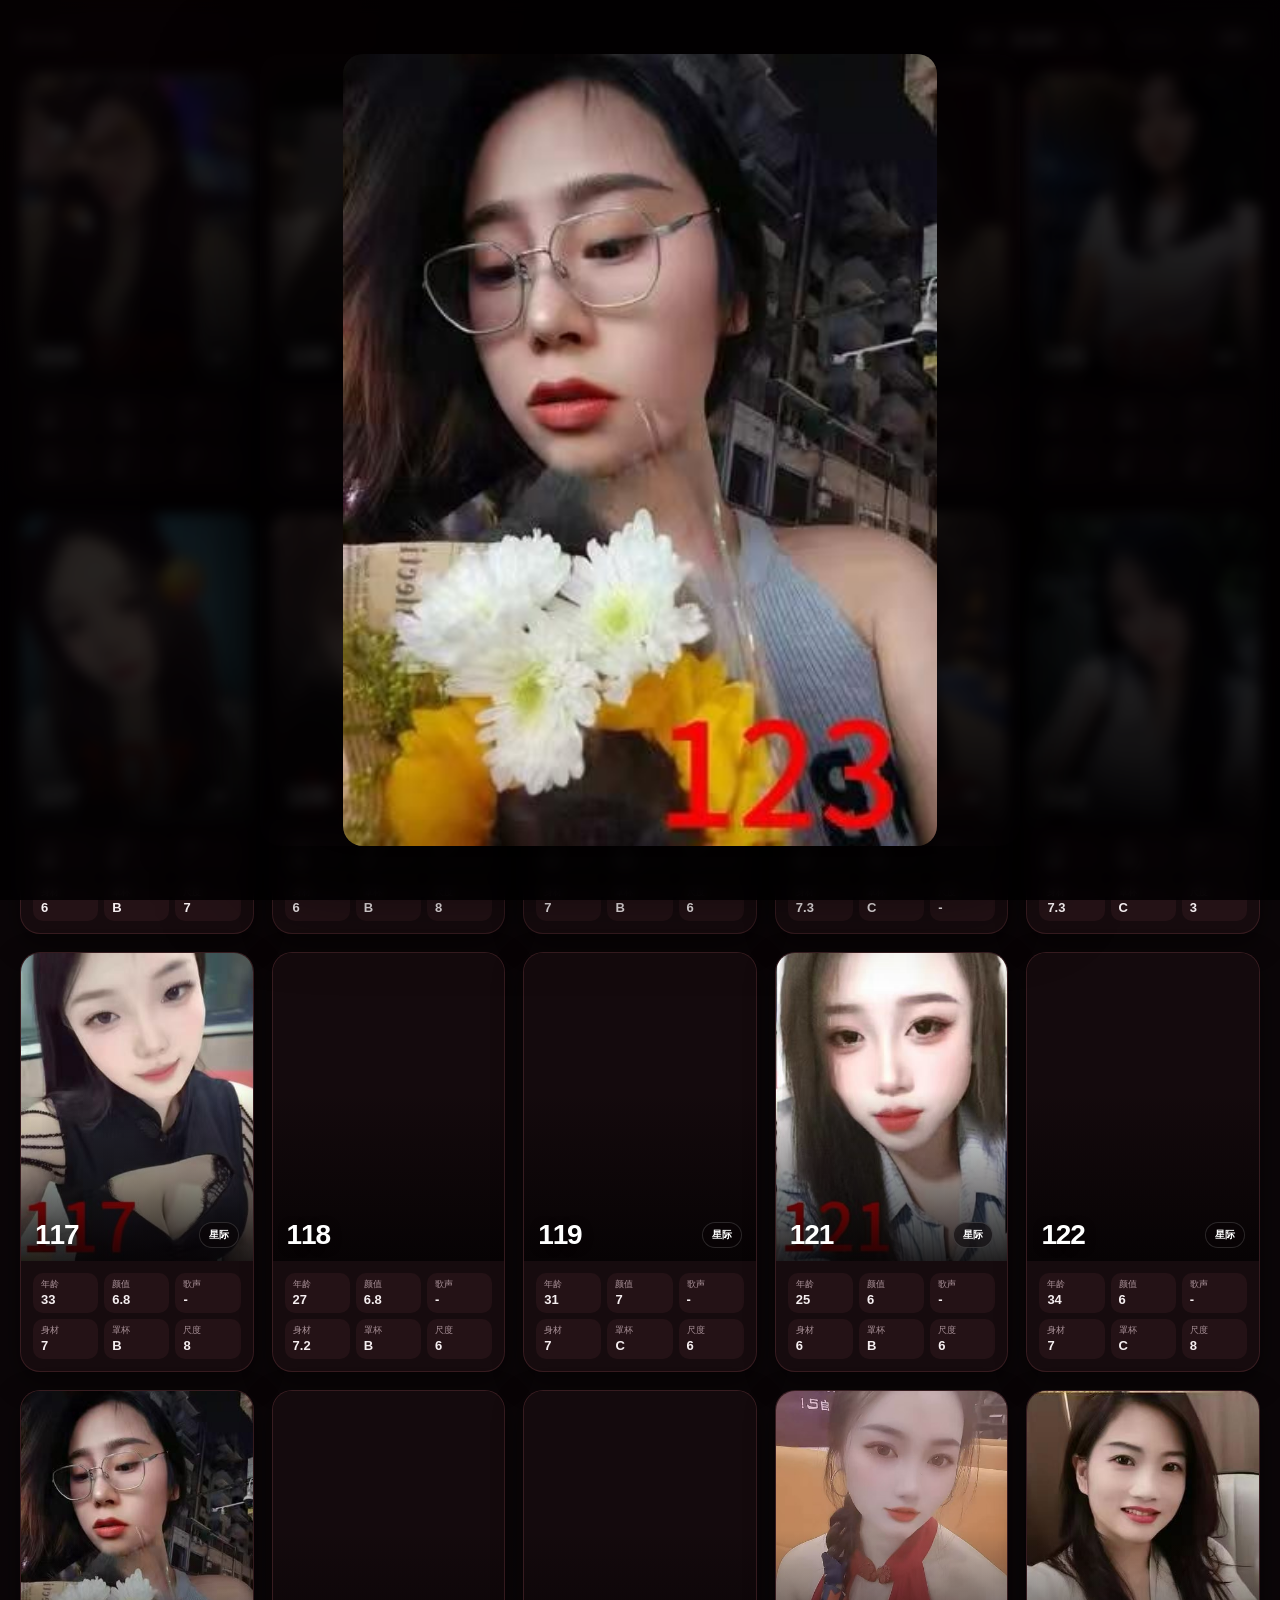
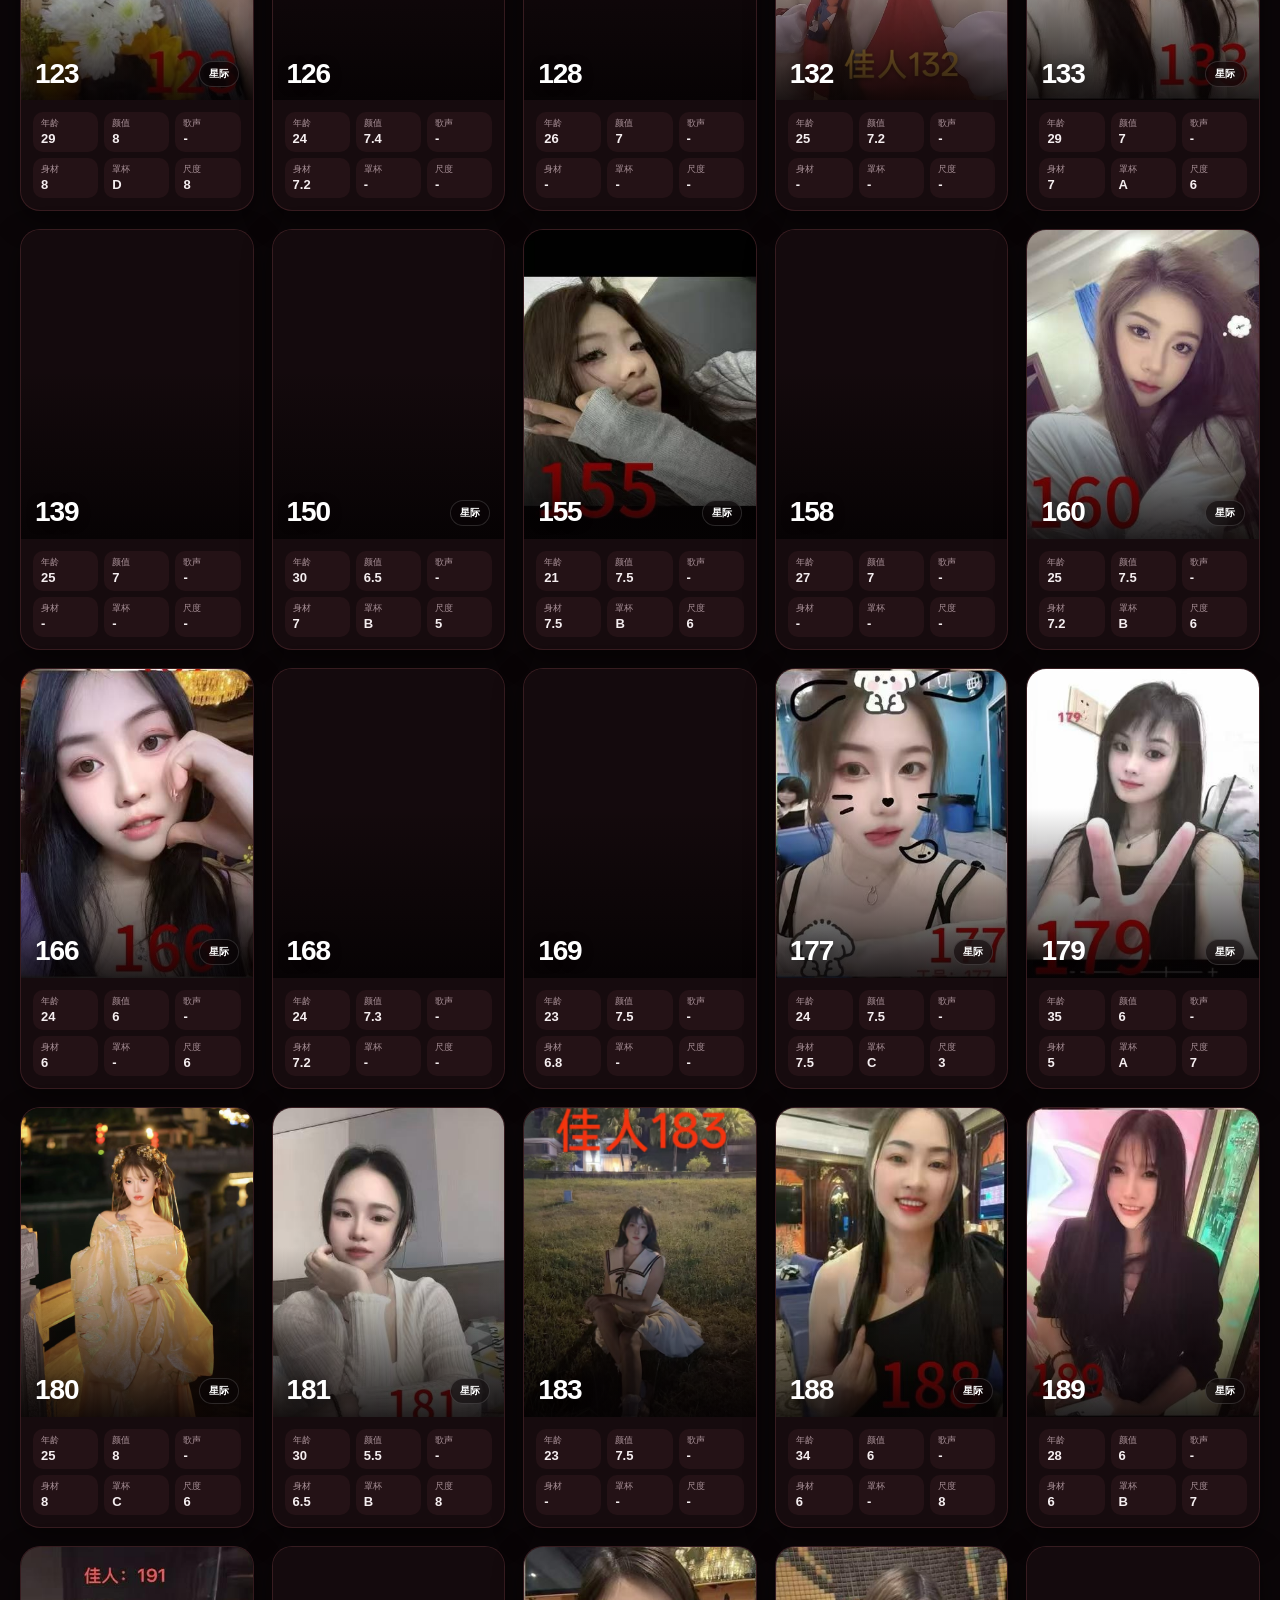
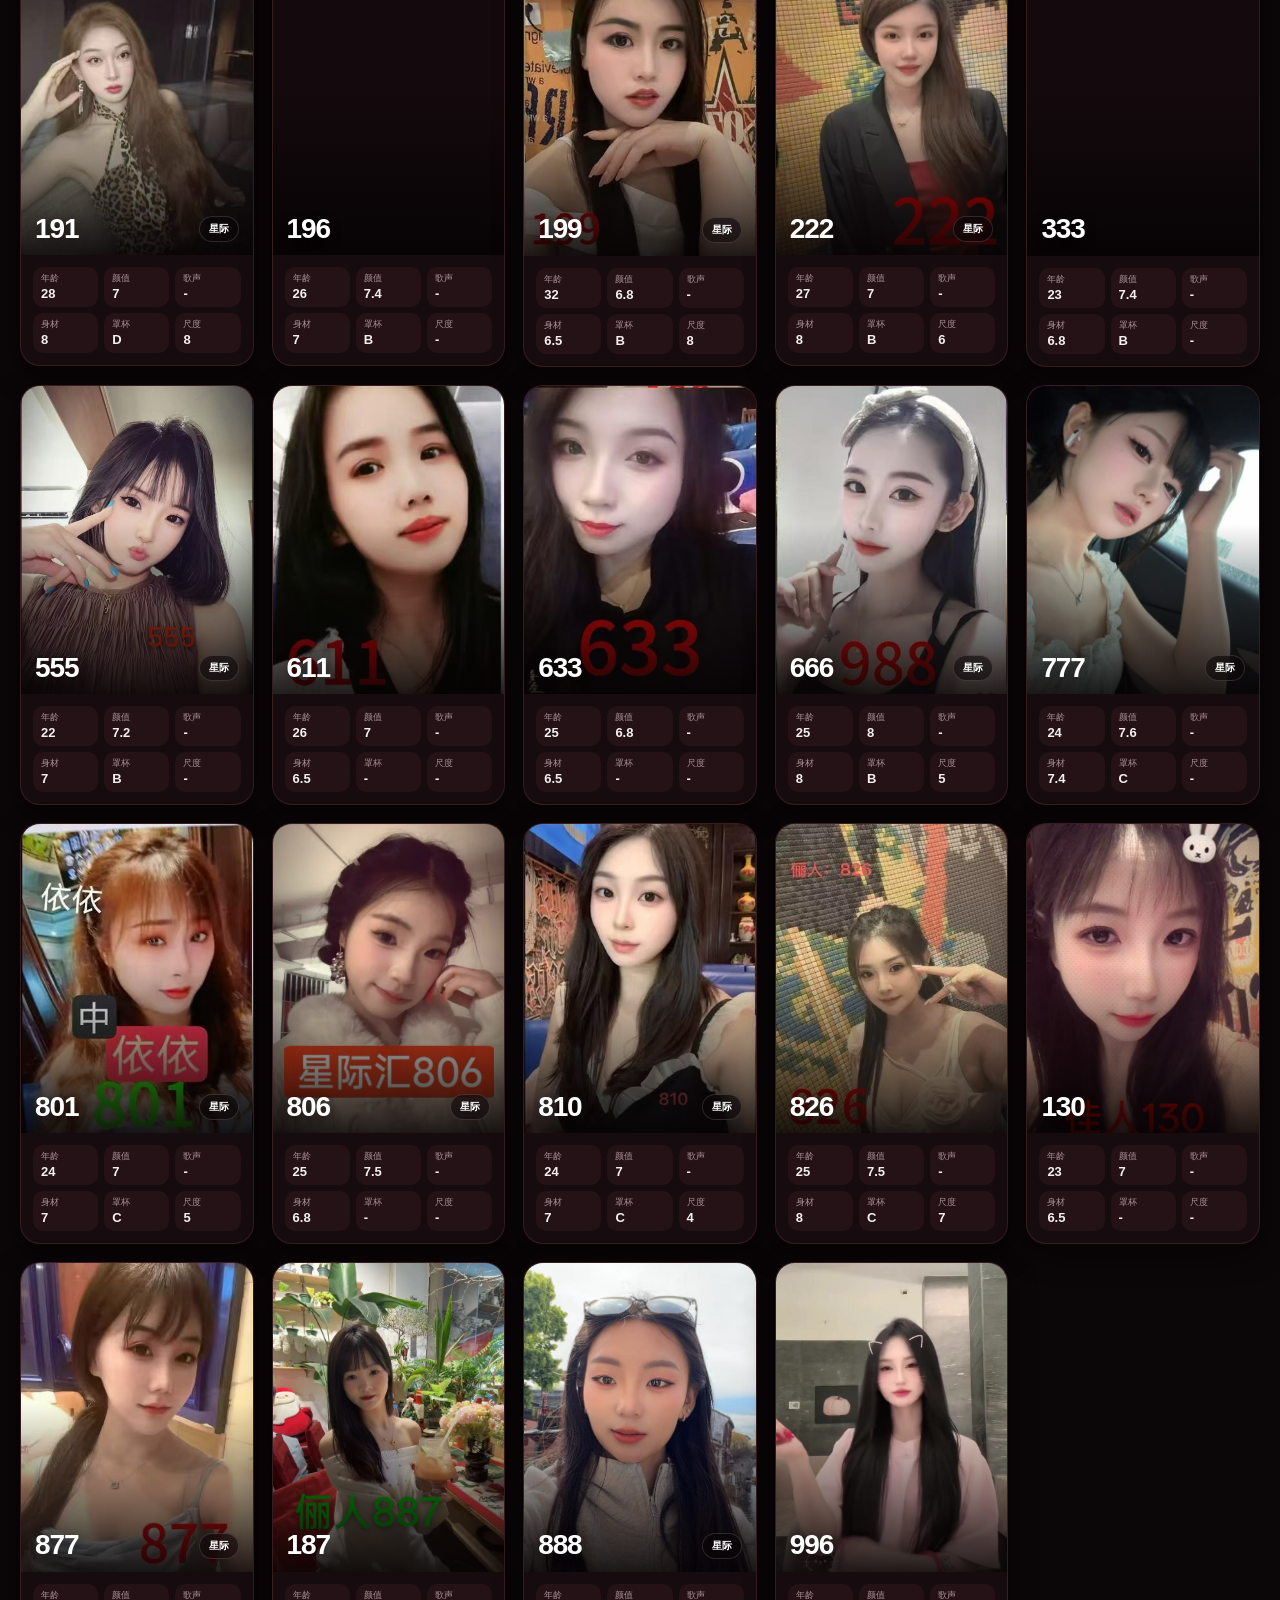
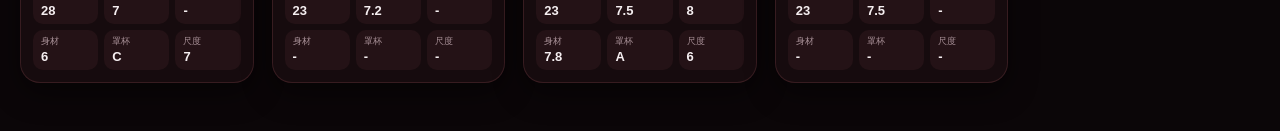
==== commit 1406bd90: "Revert "redesign: rebuild front page as black velvet album with gold serif and red seal" This revert" ====
--- a/index.html
+++ b/index.html
@@ -3,35 +3,33 @@
 <head>
   <meta charset="utf-8">
   <meta name="viewport" content="width=device-width, initial-scale=1">
-  <title>红浪漫</title>
+  <title>图鉴</title>
   <link rel="icon" href="assets/favicon.svg?v=3" type="image/svg+xml">
-  <link rel="stylesheet" href="assets/css/style.css?v=20260918-7">
+  <link rel="stylesheet" href="assets/css/style.css?v=20260918-6">
 </head>
 <body>
   <main>
-    <header class="masthead">
-      <h1 class="masthead-title">红浪漫</h1>
-    </header>
-    <div class="subbar">
-      <span id="summary">加载中</span>
-      <span class="subbar-sep">·</span>
-      <label class="subbar-sort">
-        <span>排序</span>
-        <select id="sortField" aria-label="选择排序字段">
-          <option value="default">默认顺序</option>
-          <option value="age">年龄</option>
-          <option value="appearance">颜值</option>
-          <option value="figure">身材</option>
-          <option value="cup">罩杯</option>
-          <option value="scale">尺度</option>
-          <option value="singing">歌声</option>
-        </select>
-      </label>
-      <button class="subbar-direction" id="sortDirection" type="button" aria-label="当前为从高到低，点击切换为从低到高" disabled>
-        <span id="sortDirectionText">高→低</span>
-      </button>
-      <span class="subbar-sep">·</span>
-      <a class="subbar-admin" href="admin.html">管理</a>
+    <div class="utility-bar">
+      <div class="summary" id="summary">加载中</div>
+      <div class="utility-actions">
+        <label class="sort-control">
+          <span>排序</span>
+          <select id="sortField" aria-label="选择排序字段">
+            <option value="default">默认顺序</option>
+            <option value="age">年龄</option>
+            <option value="appearance">颜值</option>
+            <option value="figure">身材</option>
+            <option value="cup">罩杯</option>
+            <option value="scale">尺度</option>
+            <option value="singing">歌声</option>
+          </select>
+        </label>
+        <button class="sort-direction" id="sortDirection" type="button" aria-label="当前为从高到低，点击切换为从低到高" disabled>
+          <span id="sortDirectionText">从高到低</span>
+          <span class="sort-arrow" aria-hidden="true">↓</span>
+        </button>
+        <a class="admin-link" href="admin.html">管理</a>
+      </div>
     </div>
     <section class="grid" id="techGrid" aria-label="技师列表"></section>
   </main>
@@ -42,11 +40,13 @@
     </button>
   </dialog>
 
-  <dialog id="detail" class="detail">
+  <dialog id="detail">
     <div class="detail-head">
-      <strong id="detailNumber"></strong>
-      <div class="meta" id="detailNote"></div>
-      <button class="close" id="closeDetail" type="button">关闭</button>
+      <div>
+        <strong id="detailNumber"></strong>
+        <div class="meta" id="detailNote"></div>
+      </div>
+      <button class="btn" id="closeDetail" type="button">关闭</button>
     </div>
     <div class="detail-body">
       <div id="detailInfo"></div>
@@ -57,12 +57,12 @@
   <dialog id="viewer" class="viewer">
     <div class="detail-head">
       <strong id="viewerTitle">查看</strong>
-      <button class="close" id="closeViewer" type="button">关闭</button>
+      <button class="btn" id="closeViewer" type="button">关闭</button>
     </div>
     <div class="viewer-body" id="viewerBody"></div>
   </dialog>
 
   <script src="data.js"></script>
-  <script src="assets/js/app.js?v=20260918-2"></script>
+  <script src="assets/js/app.js?v=20260821-1"></script>
 </body>
 </html>
--- a/assets/css/style.css
+++ b/assets/css/style.css
@@ -1,16 +1,14 @@
 :root {
-  --bg: #0a0809;
-  --ink: #ece4da;
-  --muted: #9a8d83;
-  --gold: #c9a25f;
-  --gold-dim: #8a7350;
-  --red: #e6304c;
-  --seal: #b8233a;
-  --line: rgba(201, 162, 95, .16);
-  --serif: Georgia, "Times New Roman", "Songti SC", "SimSun", "Noto Serif CJK SC", serif;
-  --sans: "Microsoft YaHei", "PingFang SC", "Segoe UI", Arial, sans-serif;
+  --bg: #0b0608;
+  --surface: rgba(24, 13, 16, .92);
+  --surface-2: rgba(42, 21, 26, .72);
+  --ink: #f5eef0;
+  --muted: #ab939a;
+  --line: rgba(255, 132, 142, .14);
+  --accent: #e6304c;
+  --shadow: 0 22px 60px rgba(0, 0, 0, .6);
   color-scheme: dark;
-  font-family: var(--sans);
+  font-family: "Microsoft YaHei", "PingFang SC", "Segoe UI", Arial, sans-serif;
 }
 
 * { box-sizing: border-box; }
@@ -20,8 +18,9 @@
   min-height: 100vh;
   color: var(--ink);
   background:
-    radial-gradient(circle at 85% 0%, rgba(160, 24, 44, .07), transparent 40%),
-    linear-gradient(180deg, #0d0a0b 0%, var(--bg) 40%, #070606 100%);
+    radial-gradient(circle at 12% 8%, rgba(230, 48, 76, .09), transparent 32%),
+    radial-gradient(circle at 88% 28%, rgba(160, 24, 44, .08), transparent 36%),
+    linear-gradient(155deg, #150709 0%, var(--bg) 48%, #060304 100%);
   background-attachment: fixed;
 }
 body::before {
@@ -31,119 +30,110 @@
   inset: 0;
   pointer-events: none;
   background: url("../red-romance.svg?v=1") top right / min(900px, 96vw) auto no-repeat;
-  opacity: .26;
+  opacity: .3;
 }
-button { border: 0; cursor: pointer; font: inherit; color: inherit; }
+button { border: 0; cursor: pointer; font: inherit; }
 button, a { -webkit-tap-highlight-color: transparent; }
-button:focus-visible, a:focus-visible { outline: 1px solid var(--gold); outline-offset: 3px; }
+button:focus-visible, a:focus-visible { outline: 2px solid var(--accent); outline-offset: 3px; }
 
-main { position: relative; z-index: 1; width: min(1240px, calc(100vw - 36px)); margin: 0 auto; padding: 26px 0 64px; }
+main { position: relative; z-index: 1; width: min(1240px, calc(100vw - 36px)); margin: 0 auto; padding: 20px 0 48px; }
+.utility-bar { min-height: 38px; margin-bottom: 16px; display: flex; align-items: center; justify-content: space-between; }
+.summary { color: var(--muted); font-size: 13px; font-weight: 600; letter-spacing: .04em; }
+.utility-actions { display: flex; align-items: center; gap: 8px; }
+.sort-control { min-height: 34px; border: 1px solid var(--line); border-radius: 999px; padding: 0 5px 0 13px; display: inline-flex; align-items: center; gap: 7px; color: var(--muted); background: rgba(255, 255, 255, .045); font-size: 11px; font-weight: 700; backdrop-filter: blur(12px); }
+.sort-control select { min-height: 28px; border: 0; border-radius: 999px; padding: 0 27px 0 8px; color: var(--ink); background: var(--surface-2); font: inherit; cursor: pointer; color-scheme: dark; }
+.sort-control select:focus-visible { outline: 2px solid var(--accent); outline-offset: 1px; }
+.sort-direction { min-height: 34px; border: 1px solid var(--line); border-radius: 999px; padding: 0 12px; display: inline-flex; align-items: center; gap: 6px; color: #ab939a; background: rgba(255, 255, 255, .045); font-size: 11px; font-weight: 700; backdrop-filter: blur(12px); }
+.sort-direction:not(:disabled):hover { color: var(--ink); background: rgba(255, 255, 255, .09); }
+.sort-direction:disabled { opacity: .42; cursor: default; }
+.sort-arrow { color: var(--accent); font-size: 15px; line-height: 1; }
+.admin-link { min-height: 34px; border: 1px solid var(--line); border-radius: 999px; padding: 0 14px; display: inline-flex; align-items: center; color: #ab939a; background: rgba(255, 255, 255, .045); text-decoration: none; font-size: 12px; font-weight: 700; backdrop-filter: blur(12px); }
+.admin-link:hover { color: var(--ink); background: rgba(255, 255, 255, .09); }
 
-/* 页头：店招 */
-.masthead { display: flex; align-items: center; gap: 26px; margin: 26px 0 12px; }
-.masthead::before, .masthead::after { content: ""; flex: 1; height: 1px; }
-.masthead::before { background: linear-gradient(90deg, transparent, var(--line)); }
-.masthead::after { background: linear-gradient(90deg, var(--line), transparent); }
-.masthead-title { margin: 0; font: 400 34px/1 var(--serif); letter-spacing: .4em; text-indent: .4em; color: var(--gold); white-space: nowrap; }
+.grid { display: grid; grid-template-columns: repeat(auto-fill, minmax(220px, 1fr)); gap: 18px; align-items: start; }
+.card { position: relative; overflow: hidden; border: 1px solid var(--line); border-radius: 20px; padding: 0; color: inherit; background: var(--surface); box-shadow: 0 10px 30px rgba(0, 0, 0, .45); text-align: left; backdrop-filter: blur(14px); transition: transform .22s ease, border-color .22s ease, box-shadow .22s ease; }
+.card:hover { transform: translateY(-5px); border-color: rgba(255, 77, 94, .5); box-shadow: var(--shadow); }
+.avatar { position: relative; aspect-ratio: 3 / 4; overflow: hidden; background: #140a0d; }
+.avatar::after { content: ""; position: absolute; inset: 45% 0 0; background: linear-gradient(180deg, transparent, rgba(5, 2, 3, .88)); pointer-events: none; }
+.avatar img { width: 100%; height: 100%; object-fit: cover; display: block; transition: transform .45s ease; }
+.card:hover .avatar img { transform: scale(1.025); }
+.card-head { position: absolute; z-index: 1; right: 14px; bottom: 13px; left: 14px; display: flex; align-items: flex-end; justify-content: space-between; gap: 8px; }
+.number { color: #fff; font-size: 28px; font-weight: 900; line-height: .95; letter-spacing: -.04em; text-shadow: 0 2px 12px rgba(0, 0, 0, .45); }
+.tag { flex: 0 0 auto; border: 1px solid rgba(255, 255, 255, .14); border-radius: 999px; padding: 5px 9px; color: #fff; background: rgba(10, 4, 6, .54); font-size: 10px; font-weight: 700; backdrop-filter: blur(10px); }
+.card-info { padding: 12px; }
+.facts { display: grid; grid-template-columns: repeat(3, minmax(0, 1fr)); gap: 6px; }
+.fact { min-width: 0; border-radius: 10px; padding: 7px 8px; background: var(--surface-2); }
+.fact-label { display: block; color: var(--muted); font-size: 9px; line-height: 1; white-space: nowrap; }
+.fact-value { display: block; margin-top: 4px; color: var(--ink); font-size: 13px; font-weight: 750; line-height: 1; overflow-wrap: anywhere; }
+.meta { color: var(--muted); font-size: 13px; line-height: 1.45; }
 
-.subbar { min-height: 32px; display: flex; flex-wrap: wrap; align-items: center; justify-content: center; gap: 6px 10px; color: var(--muted); font-size: 12px; }
-.subbar-sep { color: var(--gold-dim); opacity: .6; }
-.subbar-sort { display: inline-flex; align-items: center; gap: 6px; }
-.subbar-sort select { border: 0; border-bottom: 1px solid var(--line); border-radius: 0; padding: 2px; color: var(--ink); background: transparent; font: inherit; font-size: 12px; cursor: pointer; color-scheme: dark; }
-.subbar-sort select:focus-visible { outline: none; border-bottom-color: var(--gold); }
-.subbar-direction { padding: 2px 4px; color: var(--muted); background: transparent; font-size: 12px; }
-.subbar-direction:not(:disabled):hover { color: var(--gold); }
-.subbar-direction:disabled { opacity: .4; cursor: default; }
-.subbar-admin { color: var(--muted); text-decoration: none; font-size: 12px; }
-.subbar-admin:hover { color: var(--gold); }
+dialog { width: min(980px, calc(100vw - 24px)); border: 1px solid var(--line); border-radius: 20px; padding: 0; color: var(--ink); background: #120a0d; box-shadow: 0 30px 100px rgba(0, 0, 0, .65); }
+dialog::backdrop { background: rgba(2, 1, 2, .82); backdrop-filter: blur(5px); }
+.recommendation { width: min(760px, calc(100vw - 24px)); border: 0; border-radius: 20px; overflow: hidden; background: transparent; box-shadow: 0 30px 100px rgba(0, 0, 0, .78); }
+.recommendation::backdrop { background: rgba(2, 1, 2, .86); backdrop-filter: blur(7px); }
+.recommendation-card { width: 100%; display: grid; place-items: center; padding: 0; color: inherit; background: transparent; }
+.recommendation-card img { display: block; width: auto; max-width: 100%; height: min(88vh, 900px); max-height: calc(100vh - 32px); border-radius: 20px; object-fit: contain; background: #090406; }
+.detail-head { min-height: 66px; padding: 14px 18px; border-bottom: 1px solid var(--line); display: flex; align-items: center; justify-content: space-between; gap: 14px; }
+.detail-head strong { display: block; font-size: 24px; line-height: 1.2; }
+.btn { min-width: 42px; min-height: 38px; border: 1px solid var(--line); border-radius: 999px; padding: 0 14px; display: inline-flex; align-items: center; justify-content: center; color: var(--ink); background: rgba(255, 255, 255, .07); font-weight: 700; }
+.btn:hover { background: rgba(255, 255, 255, .12); }
+.detail-body { max-height: calc(100vh - 110px); overflow: auto; padding: 16px; display: grid; gap: 14px; }
+.comment-box { border: 1px solid var(--line); border-radius: 14px; padding: 12px 14px; display: grid; gap: 6px; background: var(--surface-2); }
+.comment-title { color: var(--accent); font-size: 12px; font-weight: 800; }
+.comment-text { color: var(--ink); font-size: 14px; line-height: 1.6; }
+.gallery { display: grid; grid-template-columns: repeat(auto-fill, minmax(150px, 1fr)); gap: 12px; align-items: start; }
+.media { overflow: hidden; border: 1px solid var(--line); border-radius: 15px; padding: 0; color: inherit; background: var(--surface); text-align: left; }
+.media img, .media video { width: 100%; aspect-ratio: 3 / 4; object-fit: cover; display: block; background: #090406; }
+.media-caption { padding: 7px 9px; color: var(--muted); font-size: 11px; }
+.viewer { width: min(980px, calc(100vw - 16px)); background: #0a0507; }
+.viewer-body { max-height: calc(100vh - 104px); overflow: auto; padding: 14px; display: grid; place-items: center; }
+.viewer-body img, .viewer-body video { max-width: 100%; max-height: calc(100vh - 134px); border-radius: 12px; background: #070304; }
+.viewer-stage { position: relative; width: 100%; min-height: min(620px, calc(100vh - 150px)); display: grid; grid-template-columns: 52px minmax(0, 1fr) 52px; align-items: center; gap: 10px; }
+.viewer-content { display: grid; place-items: center; min-width: 0; }
+.viewer-nav { width: 46px; height: 56px; border: 1px solid var(--line); border-radius: 999px; color: #fff; background: rgba(255, 255, 255, .08); font-size: 36px; line-height: 1; display: grid; place-items: center; }
+.viewer-nav:disabled { opacity: .24; cursor: default; }
+.viewer-nav:not(:disabled):hover { background: rgba(255, 255, 255, .15); }
 
-/* 卡片：直角出血照片 */
-.grid { display: grid; grid-template-columns: repeat(auto-fill, minmax(230px, 1fr)); gap: 26px 18px; align-items: start; }
-.card { position: relative; overflow: hidden; padding: 0; background: #000; text-align: left; animation: rise .55s ease both; }
-@keyframes rise { from { opacity: 0; transform: translateY(16px); } }
-.photo { position: relative; aspect-ratio: 3 / 4; overflow: hidden; background: #131010; }
-.photo img { width: 100%; height: 100%; object-fit: cover; display: block; transition: transform .55s ease; }
-.photo::after { content: ""; position: absolute; inset: 42% 0 0; background: linear-gradient(180deg, transparent, rgba(5, 3, 3, .92)); pointer-events: none; }
-.card:hover .photo img { transform: scale(1.045); }
-.seal { position: absolute; z-index: 1; top: 12px; right: 12px; border-radius: 2px; padding: 6px 8px; color: #f6e8dc; background: var(--seal); font-size: 11px; font-weight: 700; letter-spacing: .18em; text-indent: .18em; transform: rotate(5deg); box-shadow: 0 4px 14px rgba(0, 0, 0, .4); }
-.plate { position: absolute; z-index: 1; right: 0; bottom: 0; left: 0; padding: 14px 14px 12px; }
-.number { font: 700 34px/1 var(--serif); color: var(--gold); text-shadow: 0 2px 12px rgba(0, 0, 0, .65); }
-.specs { margin-top: 7px; color: #cbb69c; font-size: 11px; line-height: 1.6; opacity: 0; transform: translateY(6px); transition: opacity .35s ease, transform .35s ease; }
-.card:hover .specs, .card:focus-visible .specs { opacity: 1; transform: none; }
-.card::after { content: ""; position: absolute; right: 0; bottom: 0; left: 0; height: 2px; background: linear-gradient(90deg, transparent, var(--red), transparent); opacity: 0; transition: opacity .35s ease; }
-.card:hover::after { opacity: .85; }
+@media (max-width: 720px) {
+  main { width: calc(100vw - 12px); padding: 6px 0 20px; }
+  .utility-bar { min-height: 30px; margin-bottom: 6px; padding: 0 2px; }
+  .utility-actions { gap: 5px; }
+  .sort-control { min-height: 30px; padding: 0 3px 0 9px; gap: 3px; font-size: 10px; }
+  .sort-control select { min-height: 24px; padding: 0 21px 0 5px; }
+  .sort-direction { min-height: 30px; padding: 0 9px; font-size: 10px; }
+  .admin-link { min-height: 30px; padding: 0 11px; font-size: 11px; }
+  .summary { font-size: 11px; }
+  .grid { grid-template-columns: repeat(3, minmax(0, 1fr)); gap: 4px; }
+  .card { border-radius: 10px; }
+  .card:hover { transform: none; }
+  .avatar { aspect-ratio: 4 / 4.6; }
+  .card-head { right: 5px; bottom: 5px; left: 5px; }
+  .number { font-size: 15px; }
+  .tag { padding: 3px 5px; font-size: 8px; }
+  .card-info { padding: 4px; }
+  .facts { gap: 2px; }
+  .fact { border-radius: 5px; padding: 3px 2px; }
+  .fact-label { font-size: 6px; }
+  .fact-value { margin-top: 1px; font-size: 9px; }
+  dialog { border-radius: 16px; }
+  .recommendation, .recommendation-card img { border-radius: 14px; }
+  .recommendation-card img { width: 100%; height: auto; }
+  .detail-head { min-height: 58px; padding: 10px 12px; }
+  .detail-head strong { font-size: 20px; }
+  .detail-body { padding: 10px; }
+  .gallery { grid-template-columns: repeat(3, minmax(0, 1fr)); gap: 4px; }
+  .media { border-radius: 10px; }
+  .media-caption { padding: 4px 5px; font-size: 9px; }
+  .viewer-stage { grid-template-columns: 38px minmax(0, 1fr) 38px; gap: 4px; }
+  .viewer-nav { width: 34px; height: 44px; font-size: 28px; }
+}
 
-/* 详情：全屏档案 */
-.detail { width: 100vw; max-width: none; height: 100vh; height: 100dvh; max-height: none; margin: 0; border: 0; border-radius: 0; padding: 0; background: var(--bg); color: var(--ink); }
-.detail::backdrop { background: rgba(4, 2, 2, .9); }
-.detail-head { min-height: 72px; padding: 16px 30px; border-bottom: 1px solid var(--line); display: flex; align-items: center; gap: 16px; }
-.detail-head strong { font: 700 32px/1 var(--serif); color: var(--gold); }
-.detail-head .meta { color: var(--muted); font-size: 13px; }
-.close { margin-left: auto; padding: 6px 2px; color: var(--muted); background: transparent; font-size: 13px; }
-.close:hover { color: var(--gold); }
-.detail-body { height: calc(100vh - 73px); height: calc(100dvh - 73px); overflow: auto; padding: 26px 30px 56px; display: grid; gap: 26px; align-content: start; }
-
-.dossier { display: grid; grid-template-columns: repeat(2, minmax(0, 1fr)); gap: 0 34px; border-top: 1px solid var(--line); }
-.dossier-item { padding: 13px 0; border-bottom: 1px solid var(--line); }
-.dossier-label { display: block; color: var(--gold-dim); font-size: 11px; letter-spacing: .28em; }
-.dossier-value { display: block; margin-top: 7px; font: 600 21px/1.1 var(--serif); color: var(--ink); }
-.comment-box { border: 0; border-left: 2px solid var(--gold-dim); border-radius: 0; padding: 2px 0 2px 16px; display: grid; gap: 7px; background: transparent; }
-.comment-title { color: var(--gold); font-size: 11px; letter-spacing: .28em; }
-.comment-text { color: #cfc4b8; font-size: 14px; line-height: 1.7; }
-
-/* 图集：桌面胶片条 */
-.gallery { display: flex; gap: 10px; overflow-x: auto; padding-bottom: 10px; }
-.media { flex: 0 0 auto; width: 148px; overflow: hidden; border: 1px solid transparent; padding: 0; color: inherit; background: #131010; text-align: left; }
-.media:hover { border-color: var(--gold-dim); }
-.media img, .media video { width: 100%; aspect-ratio: 3 / 4; object-fit: cover; display: block; background: #0b0808; }
-.media-caption { padding: 7px 8px; color: var(--muted); font-size: 10px; white-space: nowrap; overflow: hidden; text-overflow: ellipsis; }
-
-/* 大图查看器 */
-.viewer { width: 100vw; max-width: none; height: 100vh; height: 100dvh; max-height: none; margin: 0; border: 0; border-radius: 0; background: #050404; color: var(--ink); }
-.viewer::backdrop { background: rgba(3, 2, 2, .94); }
-.viewer-body { height: calc(100vh - 73px); height: calc(100dvh - 73px); overflow: auto; padding: 16px; display: grid; place-items: center; }
-.viewer-body img, .viewer-body video { max-width: 100%; max-height: calc(100vh - 140px); max-height: calc(100dvh - 140px); border-radius: 2px; background: #020202; }
-.viewer-stage { position: relative; width: 100%; min-height: min(620px, calc(100vh - 160px)); display: grid; grid-template-columns: 48px minmax(0, 1fr) 48px; align-items: center; gap: 12px; }
-.viewer-content { display: grid; place-items: center; min-width: 0; }
-.viewer-nav { width: 44px; height: 54px; border: 1px solid var(--line); border-radius: 999px; color: var(--gold); background: rgba(10, 8, 9, .5); font: 300 34px/1 var(--serif); display: grid; place-items: center; }
-.viewer-nav:disabled { opacity: .2; cursor: default; }
-.viewer-nav:not(:disabled):hover { border-color: var(--gold); }
-
-/* 推荐弹窗 */
-.recommendation { width: min(760px, calc(100vw - 24px)); border: 0; border-radius: 14px; overflow: hidden; background: transparent; box-shadow: 0 30px 100px rgba(0, 0, 0, .8); }
-.recommendation::backdrop { background: rgba(3, 2, 2, .9); backdrop-filter: blur(6px); }
-.recommendation-card { width: 100%; display: grid; place-items: center; padding: 0; color: inherit; background: transparent; }
-.recommendation-card img { display: block; width: auto; max-width: 100%; height: min(88vh, 900px); max-height: calc(100vh - 32px); border-radius: 14px; object-fit: contain; background: #050404; }
-
-/* 手机 */
-@media (max-width: 720px) {
-  main { width: calc(100vw - 12px); padding: 10px 0 24px; }
-  .masthead { margin: 14px 0 8px; gap: 14px; }
-  .masthead-title { font-size: 22px; }
-  .subbar { font-size: 11px; gap: 4px 8px; }
-  .grid { grid-template-columns: repeat(3, minmax(0, 1fr)); gap: 5px 4px; }
-  .card { animation: none; }
-  .photo { aspect-ratio: 4 / 4.6; }
-  .seal { top: 7px; right: 7px; padding: 4px 5px; font-size: 9px; letter-spacing: .1em; text-indent: .1em; }
-  .plate { padding: 8px 8px 7px; }
-  .number { font-size: 21px; }
-  .specs { margin-top: 4px; font-size: 9px; line-height: 1.5; opacity: 1; transform: none; }
-  .card::after { display: none; }
-  .detail-head { min-height: 58px; padding: 10px 14px; }
-  .detail-head strong { font-size: 24px; }
-  .detail-body { height: auto; max-height: calc(100dvh - 59px); padding: 16px 14px 40px; gap: 18px; }
-  .dossier { gap: 0 14px; }
-  .dossier-item { padding: 9px 0; }
-  .dossier-value { font-size: 16px; }
-  .comment-text { font-size: 13px; }
-  .gallery { display: grid; grid-template-columns: repeat(3, minmax(0, 1fr)); gap: 4px; overflow: visible; padding-bottom: 0; }
-  .media { width: auto; }
-  .media-caption { padding: 4px 5px; font-size: 9px; }
-  .viewer-stage { grid-template-columns: 36px minmax(0, 1fr) 36px; gap: 4px; }
-  .viewer-nav { width: 32px; height: 44px; font-size: 26px; }
-  .recommendation-card img { width: 100%; height: auto; }
+@media (max-width: 480px) {
+  .sort-control > span, .sort-direction span:first-child { display: none; }
+  .sort-control { padding-left: 3px; }
+  .sort-direction { width: 30px; padding: 0; justify-content: center; }
 }
 
 @media (prefers-reduced-motion: reduce) {
-  *, *::before, *::after { scroll-behavior: auto !important; transition: none !important; animation: none !important; }
+  *, *::before, *::after { scroll-behavior: auto !important; transition: none !important; }
 }
